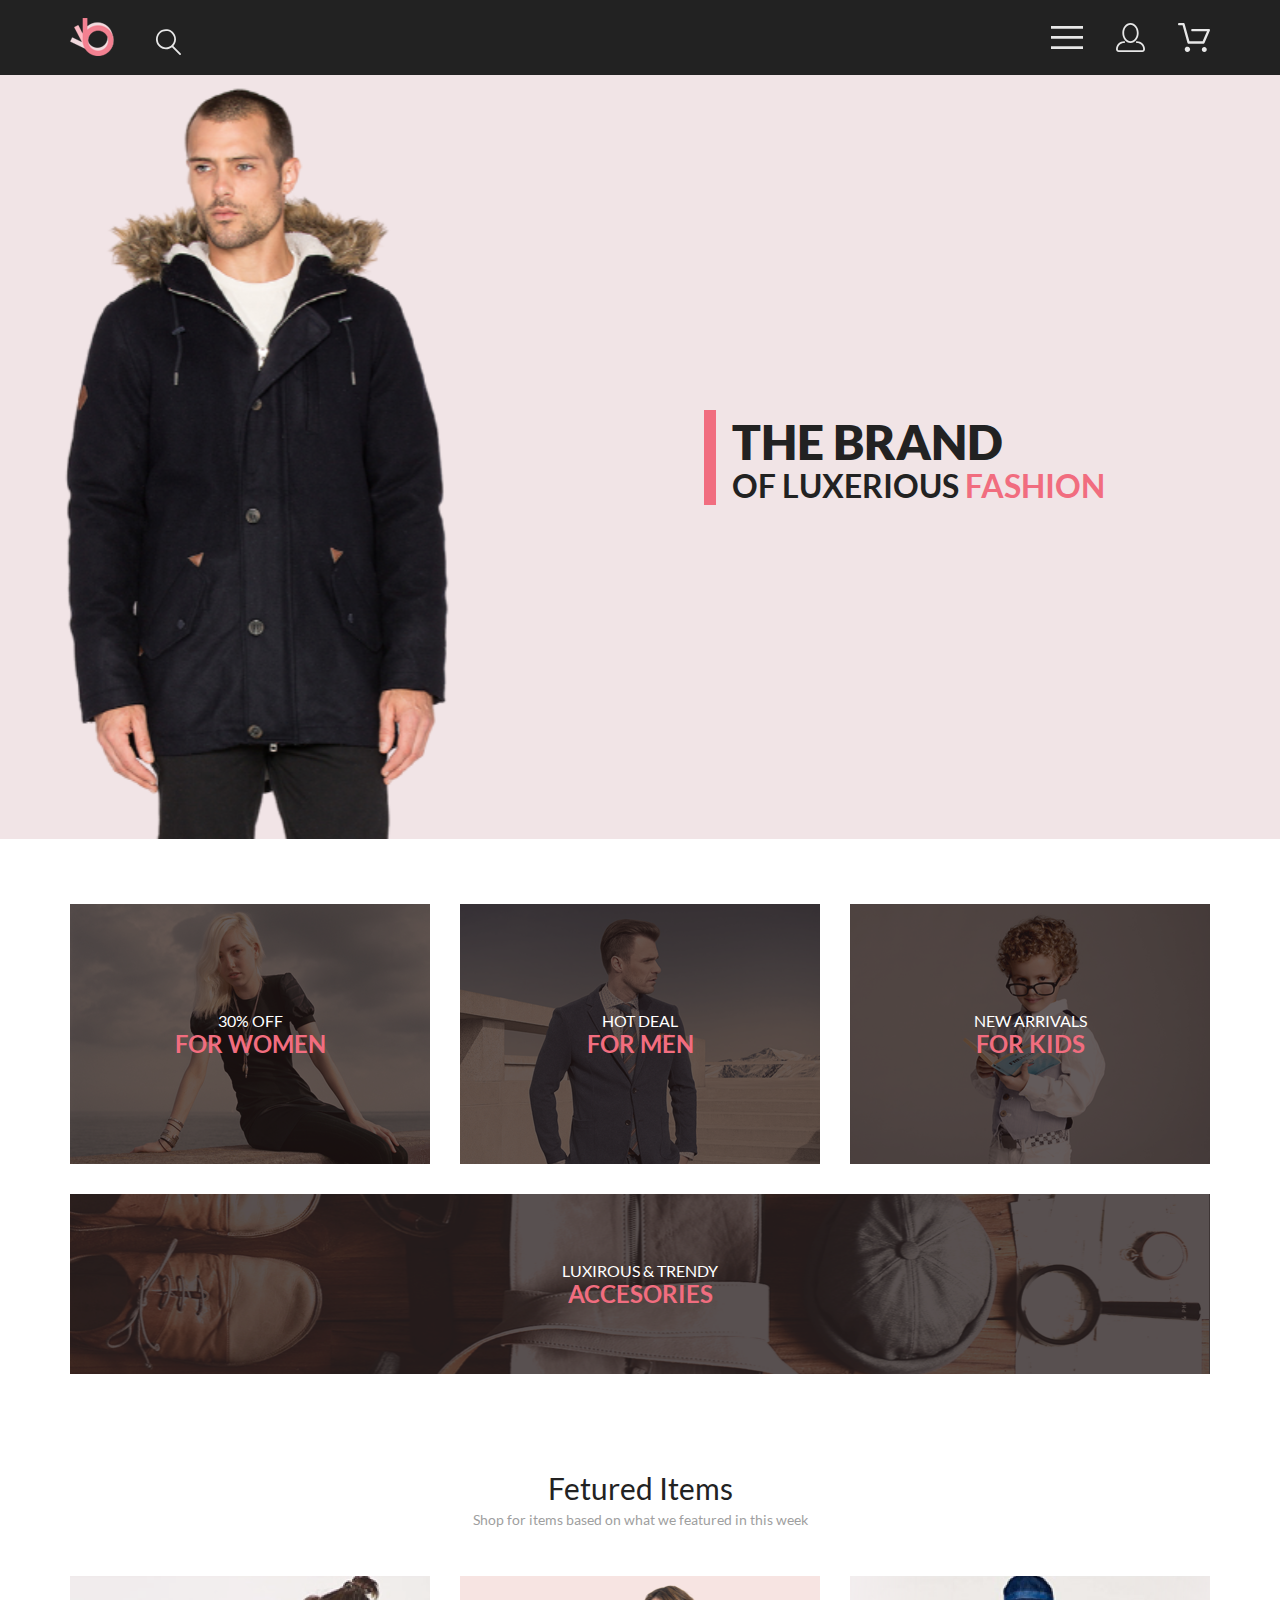
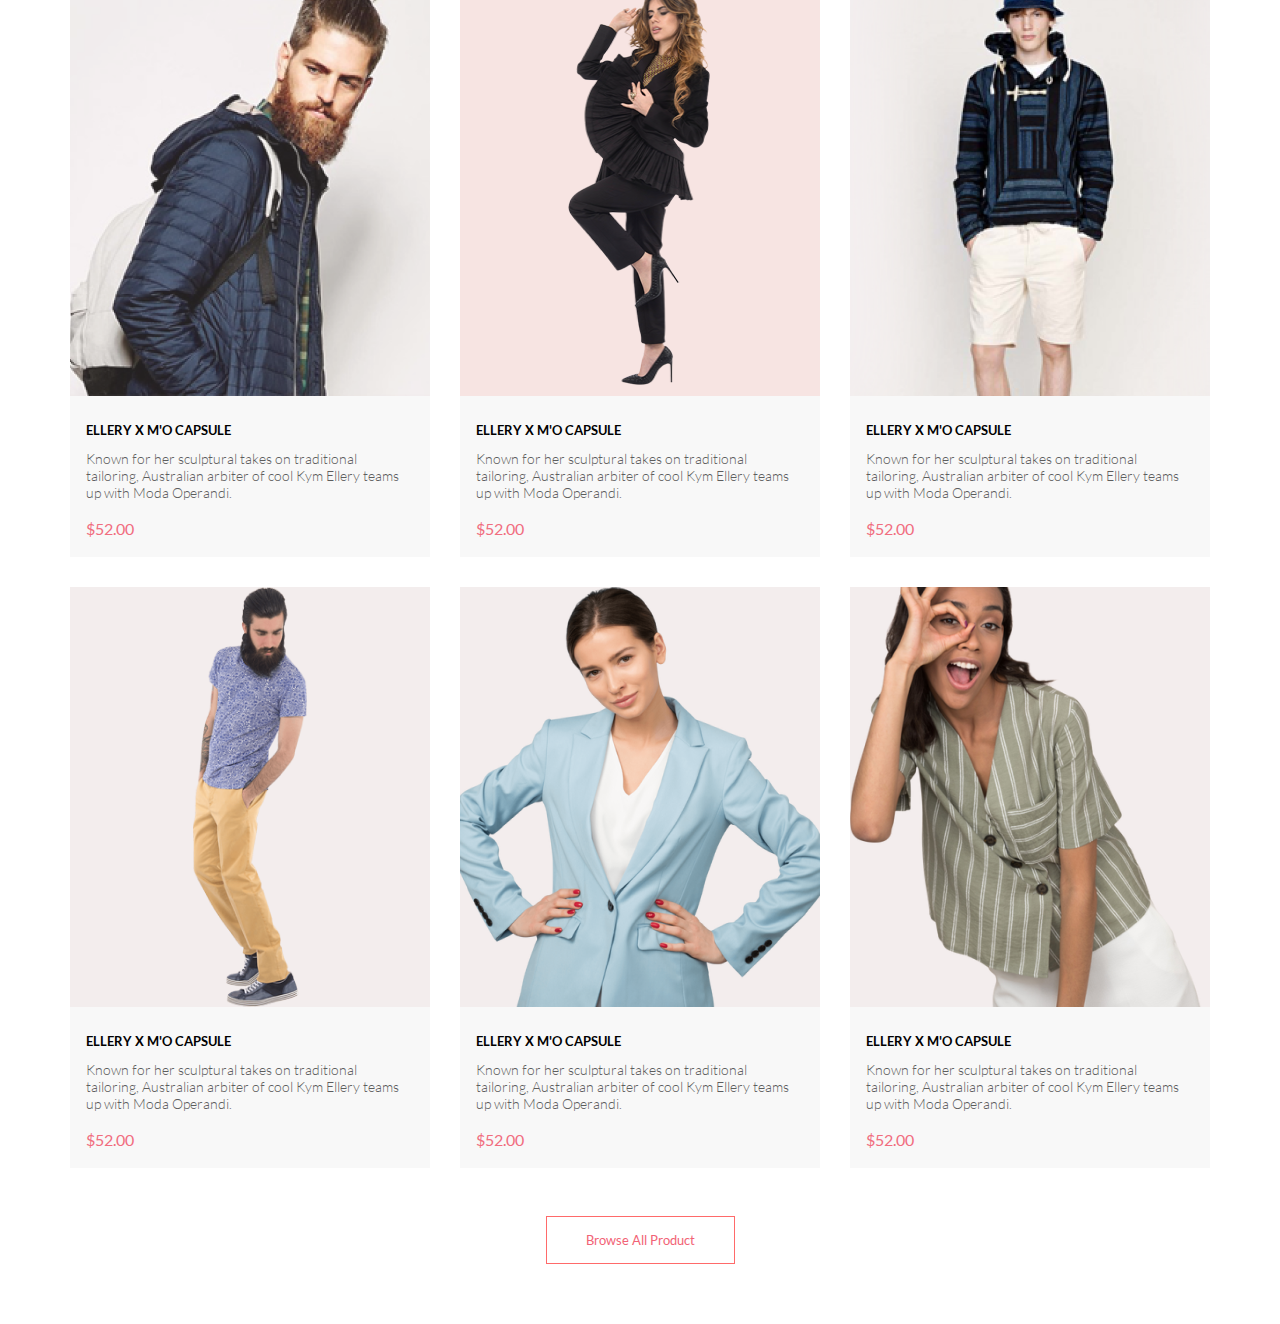
==== index.html @ 196eac5c "hw8" ====
<!DOCTYPE html>
<html lang="ru">

<head>
    <meta charset="UTF-8">
    <meta name="viewport" content="width=device-width, initial-scale=1.0">
    <title>The Brand of Luxerious Fashion</title>
    <link rel="stylesheet" href="styles/style.css">
</head>

<body>
    <header class="page-header">
        <div class="center-container">
            <div class="page-header__left">
                <a href="#" class="page-header__logo">
                    <img src="styles/img/main-logo.svg" alt="logo" class="page-header__logo-img">
                </a>
                <img src="styles/img/search-ico.svg" alt="search" class="page-header__search">
            </div>
            <div class="page-header__right">
                <button class="burger-menu"></button>
                <nav id="main-nav" class="main-nav">
                    <span class="main-nav__header">Menu</span>
                    <ul class="main-nav__list">
                        <li class="main-nav__item">
                            <a href="#" class="main-nav__link">Man</a>
                            <ul class="sub-nav">
                                <li class="sub-nav__item">
                                    <a href="#" class="sub-nav__link">Accessories</a>
                                </li>
                                <li class="sub-nav__item">
                                    <a href="#" class="sub-nav__link">Bags</a>
                                </li>
                                <li class="sub-nav__item">
                                    <a href="#" class="sub-nav__link">Denim</a>
                                </li>
                                <li class="sub-nav__item">
                                    <a href="#" class="sub-nav__link">T-Shirts</a>
                                </li>
                            </ul>
                        </li>
                        <li class="main-nav__item">
                            <a href="#" class="main-nav__link">Woman</a>
                            <ul class="sub-nav">
                                <li class="sub-nav__item">
                                    <a href="#" class="sub-nav__link">Accessories</a>
                                </li>
                                <li class="sub-nav__item">
                                    <a href="#" class="sub-nav__link">Jackets & Coats</a>
                                </li>
                                <li class="sub-nav__item">
                                    <a href="#" class="sub-nav__link">Polos</a>
                                </li>
                                <li class="sub-nav__item">
                                    <a href="#" class="sub-nav__link">T-Shirts</a>
                                </li>
                                <li class="sub-nav__item">
                                    <a href="#" class="sub-nav__link">Shirts</a>
                                </li>
                            </ul>
                        </li>
                        <li class="main-nav__item">
                            <a href="#" class="main-nav__link">Kids</a>
                            <ul class="sub-nav">
                                <li class="sub-nav__item">
                                    <a href="#" class="sub-nav__link">Accessories</a>
                                </li>
                                <li class="sub-nav__item">
                                    <a href="#" class="sub-nav__link">Jackets & Coats</a>
                                </li>
                                <li class="sub-nav__item">
                                    <a href="#" class="sub-nav__link">Polos</a>
                                </li>
                                <li class="sub-nav__item">
                                    <a href="#" class="sub-nav__link">T-Shirts</a>
                                </li>
                                <li class="sub-nav__item">
                                    <a href="#" class="sub-nav__link">Shirts</a>
                                </li>
                                <li class="sub-nav__item">
                                    <a href="#" class="sub-nav__link">Bags</a>
                                </li>
                            </ul>
                        </li>
                    </ul>
                </nav>
                <img src="styles/img/account.svg" alt="account" class="page-header__account">
                <img src="styles/img/shop-cart.svg" alt="shopping cart" class="page-header__shopping-cart">
            </div>
        </div>
    </header>

    <section class="promo">
        <div class="center-container">
            <img src="styles/img/promo.svg" alt="image" class="promo__img">
            <h1 class="promo__main-title">The Brand <br> <span class="promo__main-title--smaller"> of Luxerious
                    <span class="promo__main-title--pink"> Fashion</span></span></h1>
        </div>
    </section>

    <section class="categories">
        <div class="center-container">
            <a href="#" class="categories-card categories-card__women">
                <div class="categories-card__content">
                    <span class="categories-card__text">30% off</span>
                    <h3 class="categories-card__title">For women</h3>
                </div>
            </a>
            <a href="#" class="categories-card categories-card__men">
                <div class="categories-card__content">
                    <span class="categories-card__text">Hot deal</span>
                    <h3 class="categories-card__title">For men</h3>
                </div>
            </a>
            <a href="#" class="categories-card categories-card__kids">
                <div class="categories-card__content">
                    <span class="categories-card__text">New arrivals</span>
                    <h3 class="categories-card__title">For kids</h3>
                </div>
            </a>
            <a href="#" class="categories-card categories-card__accesories categories-card--big">
                <div class="categories-card__content">
                    <span class="categories-card__text">Luxirous & trendy</span>
                    <h3 class="categories-card__title">Accesories</h3>
                </div>
            </a>
        </div>
    </section>

    <section class="catalog">
        <div class="center-container">
            <h2 class="catalog__title">Fetured Items</h2>
            <p class="catalog__text">Shop for items based on what we featured in this week</p>
            <div class="catalog__content">
                <a href="#" class="catalog-card">
                    <img src="styles/img/catalog-card1.png" alt="image" class="catalog-card__img">
                    <h3 class="catalog-card__title">Ellery x m'o capsule</h3>
                    <p class="catalog-card__text">Known for her sculptural takes on traditional tailoring, Australian
                        arbiter of cool Kym Ellery teams up with Moda Operandi.</p>
                    <span class="catalog-card__price">$52.00</span>
                </a>
                <a href="#" class="catalog-card">
                    <img src="styles/img/catalog-card2.png" alt="image" class="catalog-card__img">
                    <h3 class="catalog-card__title">Ellery x m'o capsule</h3>
                    <p class="catalog-card__text">Known for her sculptural takes on traditional tailoring, Australian
                        arbiter of cool Kym Ellery teams up with Moda Operandi.</p>
                    <span class="catalog-card__price">$52.00</span>
                </a>
                <a href="#" class="catalog-card">
                    <img src="styles/img/catalog-card3.png" alt="image" class="catalog-card__img">
                    <h3 class="catalog-card__title">Ellery x m'o capsule</h3>
                    <p class="catalog-card__text">Known for her sculptural takes on traditional tailoring, Australian
                        arbiter of cool Kym Ellery teams up with Moda Operandi.</p>
                    <span class="catalog-card__price">$52.00</span>
                </a>
                <a href="#" class="catalog-card">
                    <img src="styles/img/catalog-card4.png" alt="image" class="catalog-card__img">
                    <h3 class="catalog-card__title">Ellery x m'o capsule</h3>
                    <p class="catalog-card__text">Known for her sculptural takes on traditional tailoring, Australian
                        arbiter of cool Kym Ellery teams up with Moda Operandi.</p>
                    <span class="catalog-card__price">$52.00</span>
                </a>
                <a href="#" class="catalog-card">
                    <img src="styles/img/catalog-card5.png" alt="image" class="catalog-card__img">
                    <h3 class="catalog-card__title">Ellery x m'o capsule</h3>
                    <p class="catalog-card__text">Known for her sculptural takes on traditional tailoring, Australian
                        arbiter of cool Kym Ellery teams up with Moda Operandi.</p>
                    <span class="catalog-card__price">$52.00</span>
                </a>
                <a href="#" class="catalog-card">
                    <img src="styles/img/catalog-card6.png" alt="image" class="catalog-card__img">
                    <h3 class="catalog-card__title">Ellery x m'o capsule</h3>
                    <p class="catalog-card__text">Known for her sculptural takes on traditional tailoring, Australian
                        arbiter of cool Kym Ellery teams up with Moda Operandi.</p>
                    <span class="catalog-card__price">$52.00</span>
                </a>
            </div>
            <button class="catalog__button">
                <a href="#" class="catalog__button-link">Browse All Product</a>
            </button>
        </div>
    </section>

    <script src="js/script.js"></script>
</body>

</html>
---- styles/style.css ----
/* ----------HOMEWORK 6---------- */

/* lato-300 - latin */
@font-face {
    font-display: swap;
    font-family: 'Lato';
    font-style: normal;
    font-weight: 300;
    src: url('../styles/fonts/lato-v24-latin-300.woff2') format('woff2');
  }
  /* lato-regular - latin */
  @font-face {
    font-display: swap;
    font-family: 'Lato';
    font-style: normal;
    font-weight: 400;
    src: url('../styles/fonts/lato-v24-latin-regular.woff2') format('woff2');
  }
  /* lato-700 - latin */
  @font-face {
    font-display: swap;
    font-family: 'Lato';
    font-style: normal;
    font-weight: 700;
    src: url('../styles/fonts/lato-v24-latin-700.woff2') format('woff2');
  }
  /* lato-900 - latin */
  @font-face {
    font-display: swap;
    font-family: 'Lato';
    font-style: normal;
    font-weight: 900;
    src: url('../styles/fonts/lato-v24-latin-900.woff2') format('woff2');
  }

* {
    margin: 0;
    padding: 0;
    font-family: Lato, serif;
    box-sizing: border-box;
}

a {
    text-decoration: none;
}

.center-container {
    max-width: 1200px;
    margin: 0 auto;
    padding-right: 30px;
    padding-left: 30px;
}

.page-header {
    background-color: #222;
    padding-top: 18px;
    padding-bottom: 19px;
}

.page-header .center-container {
    display: flex;
    justify-content: space-between;
    align-items: center;
}

.page-header__left {
    display: flex;
    align-items: baseline;
    gap: 41px;
    max-height: 38px;
}

.page-header__search {
    max-width: 26px;

}

.page-header__right {
    position: relative;
    display: flex;
    align-items: center;
    gap: 33px;
    max-height: 29px;
}

.burger-menu {
    width: 32px;
    height: 23px;
    border: none;
    background-color: inherit;
    background-image: url(../styles/img/burger-menu.svg);
    background-repeat: no-repeat;
    cursor: pointer;
}

.main-nav {
    position: absolute;
    padding: 32px 74px 32px 32px;
    top: 52px;
    background-color: #fff;
    width: 232px;
    box-shadow: 6px 4px 35px 0 rgba(0, 0, 0, .21);
}

.main-nav--hidden {
    visibility: hidden;
}

.main-nav__header {
    display: inline-block;
    margin-bottom: 24px;
    text-transform: uppercase;
    font-weight: 700;
    font-size: 14px;
}

.main-nav__list {
    display: flex;
    flex-direction: column;
    gap: 20px;
    list-style-type: none;
}

.main-nav__link {
    display: inline-block;
    margin-bottom: 12px;
    text-transform: uppercase;
    font-size: 14px;
    color: #F16D7F;
}

.sub-nav {
    display: flex;
    flex-direction: column;
    gap: 11px;
    list-style-type: none;
}

.sub-nav__link {
    margin-left: 21px;
    font-size: 14px;
    color: #6F6E6E;
}

.promo {
    background-color: #f1e4e6;
    margin-bottom: 65px;
}

.promo .center-container {
    display: flex;
    align-items: center;
    gap: 63px;
}

.promo__img {
    margin-left: -230px;
}

.promo__main-title {
    padding-top: 13px;
    padding-left: 16px;
    max-width: 405px;
    text-transform: uppercase;
    color: #222;
    font-weight: 900;
    font-size: 48px;
    line-height: 38px;
    border-left: 12px solid #f16d7f;
}

.promo__main-title--smaller {
    font-weight: 700;
    font-size: 32px;
}

.promo__main-title--pink {
    color: #f16d7f;
}

.categories {
    margin-bottom: 96px;
}

.categories .center-container {
    display: grid;
    grid-template-columns: repeat(3, 1fr);
    grid-template-rows: 260px 180px;
    gap: 30px;
}

.categories-card {
    background-color: #808080;
    background-repeat: no-repeat;
}

.categories-card--big {
    grid-column: span 3;
}

.categories-card__content {
    display: flex;
    flex-direction: column;
    align-items: center;
    justify-content: center;
    height: 100%;
    background-color: rgba(33, 22, 22, 0.7);
}

.categories-card__women, .categories-card__men, .categories-card__kids, .categories-card__accesories {
    background-repeat: no-repeat;
    background-position: center;
    background-size: cover;
}

.categories-card__women {
    background-image: url(../styles/img/categories-women.png);
}

.categories-card__men {
    background-image: url(../styles/img/categories-men.png);
}

.categories-card__kids {
    background-image: url(../styles/img/categories-kids.png);
}

.categories-card__accesories {
    background-image: url(../styles/img/categories-accesories.png);
}

.categories-card__text {
    text-transform: uppercase;
    font-weight: 400;
    line-height: 19px;
    color: #fff;
}

.categories-card__title {
    text-transform: uppercase;
    font-weight: 700;
    font-size: 24px;
    line-height: 28px;
    color: #F16D7F;
}

.catalog {
    margin-bottom: 60px;
}

.catalog .center-container {
    display: flex;
    flex-direction: column;
    align-items: center;
}

.catalog__title {
    margin-bottom: 6px;
    font-weight: 400;
    font-size: 30px;
    line-height: 36px;
    color: #222;
}

.catalog__text {
    margin-bottom: 48px;
    font-size: 14px;
    line-height: 16px;
    color: #9f9f9f;
}

.catalog__content {
    display: grid;
    grid-template-columns: repeat(3, 1fr);
    grid-template-rows: repeat(2, 1fr);
    gap: 30px;
    margin-bottom: 48px;
}

.catalog-card {
    background-color: #f8f8f8;
    max-height: 581px;
}

.catalog-card__img {
    margin-bottom: 23px;
    max-width: 100%;
}

.catalog-card__title {
    margin-bottom: 12px;
    padding-right: 28px;
    padding-left: 16px;
    font-size: 13px;
    text-transform: uppercase;
    color: #000;
}

.catalog-card__text {
    margin-bottom: 18px;
    padding-right: 28px;
    padding-left: 16px;
    font-size: 14px;
    font-weight: 300;
    color: #5d5d5d;
}

.catalog-card__price {
    display: inline-block;
    margin-bottom: 19px;
    padding-right: 28px;
    padding-left: 16px;
    font-size: 16px;
    line-height: 19px;
    color: #F16D7F;
}

.catalog__button {
    border: none;
    background-color: transparent;
}

.catalog__button-link {
    display: inline-block;
    padding: 15px 39px;
    color: #F26376;
    border: 1px solid #FF6A6A;
}

.catalog__button-link:hover {
    background-color: #FF6A6A;
    color: #fff;
    border: 1px solid #FF6A6A;
}

@media (min-width: 1600px) {

    .main-nav {
        left: 157px;
    }
}

@media (max-width: 1286px) {

    .main-nav {
        left: -41px;
    }
}

@media (max-width: 1094px) {

    .center-container {
        padding-right: 16px;
        padding-left: 16px;
    }

    .page-header .center-container {
        padding-right: 32px;
        padding-left: 32px;
    }

    .promo .center-container {
        gap: 39px;
        padding-right: 33px;
    }

    .promo__img {
        margin-left: -14px;
        max-width: 386px;
    }

    .promo__main-title {
        padding-bottom: 15px;
        max-width: 308px;
        font-size: 44px;
        line-height: 28px;
    }
    
    .promo__main-title--smaller {
        font-size: 24px;
    }

    .categories {
        margin-bottom: 109px;
    }

    .categories .center-container {
        grid-template-rows: 167px 116px;
        gap: 19px;
    }

    .categories-card__women, .categories-card__men, .categories-card__kids, .categories-card__accesories {
        background-position: top;
    }

    .catalog__text {
        margin-bottom: 72px;
    }

    .catalog__content {
        grid-template-columns: repeat(2, 360px);
        grid-template-rows: repeat(3, 1fr);
        gap: 14px;
        margin-bottom: 32px;
    }
}

@media (max-width: 767px) {

    .page-header .center-container {
        padding-right: 16px;
        padding-left: 16px;
    }


    .page-header__account, .page-header__shopping-cart {
        display: none;
    }

    .main-nav {
        top: 49px;
        left: -184px;
    }

    .promo .center-container {
        justify-content: center;
        align-items: center;
        padding-top: 148px;
        padding-bottom: 148px;
    }

    .promo__img {
        display: none;
    }

    .promo__main-title {
        padding-bottom: 0;
        max-width: 265px;
        font-size: 38px;
        line-height: 24px;
    }
    
    .promo__main-title--smaller {
        font-size: 20px;
    }

    .categories {
        margin-bottom: 64px;
    }

    .categories .center-container {
        grid-template-columns: repeat(1, 1fr);
        grid-template-rows: 248px 248px 248px 111px;
        gap: 32px;
    }

    .categories-card--big {
        grid-column: span 1;
    }

    .catalog .center-content {
        padding-right: 8px;
        padding-left: 8px;
    }

    .catalog__text {
        margin-bottom: 64px;
        text-align: center;
    }

    .catalog__content {
        grid-template-columns: repeat(1, minmax(304px, 360px));
        grid-template-rows: repeat(6, 1fr);
        gap: 15px;
        margin-bottom: 40px;
    }

    .catalog-card__img {
        max-width: 100%;
    }
}
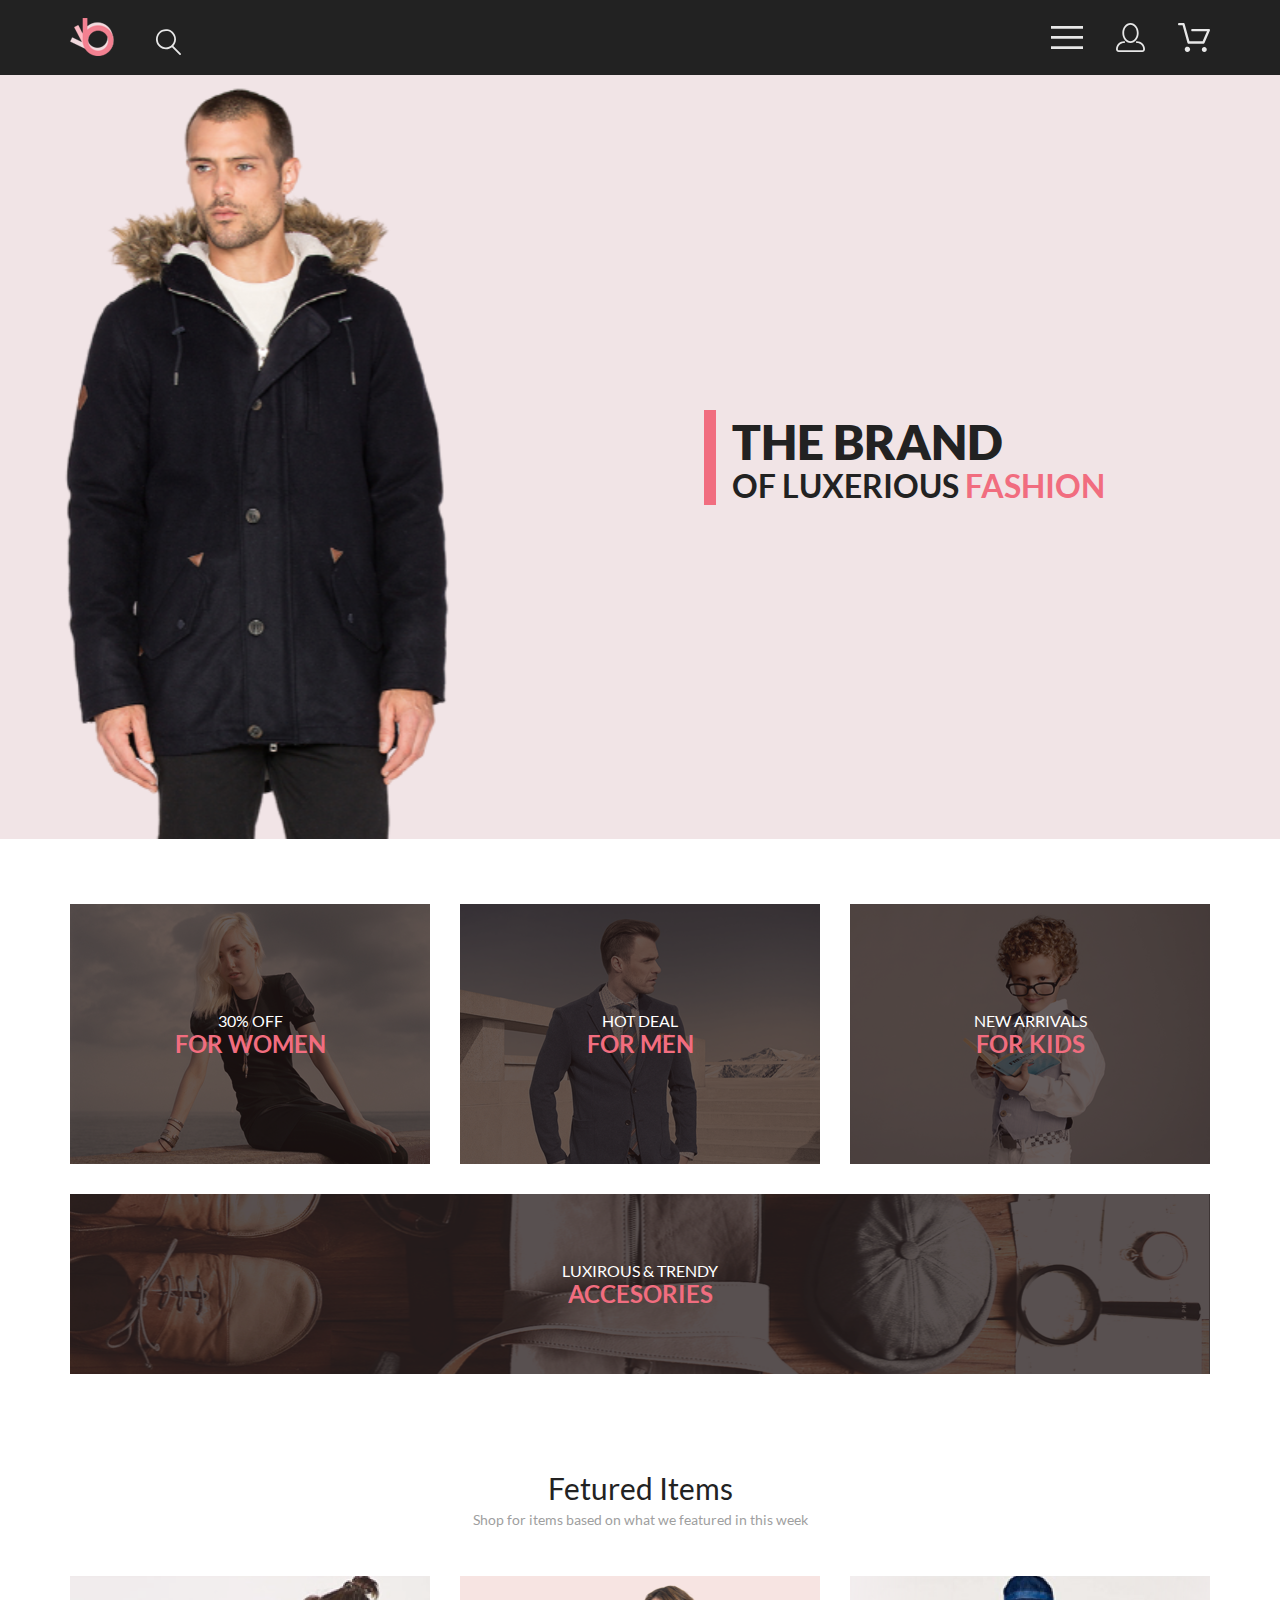
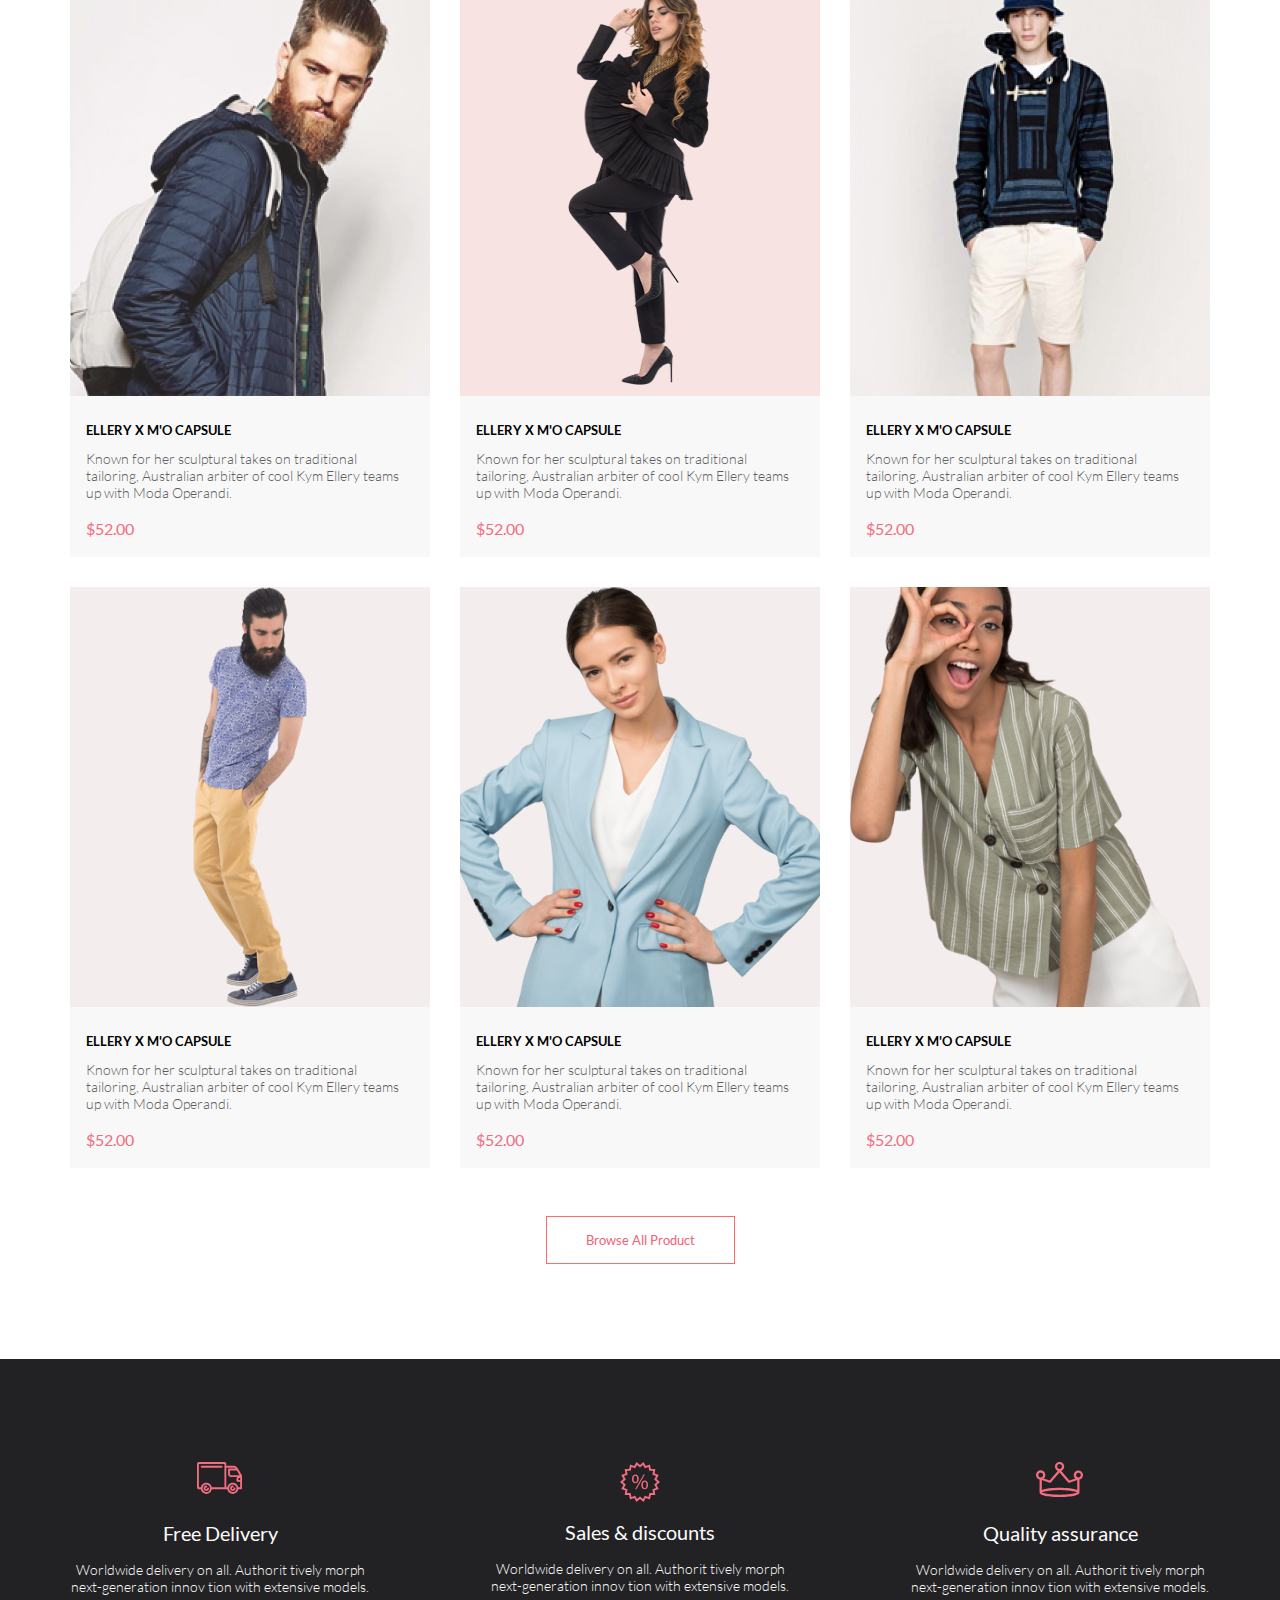
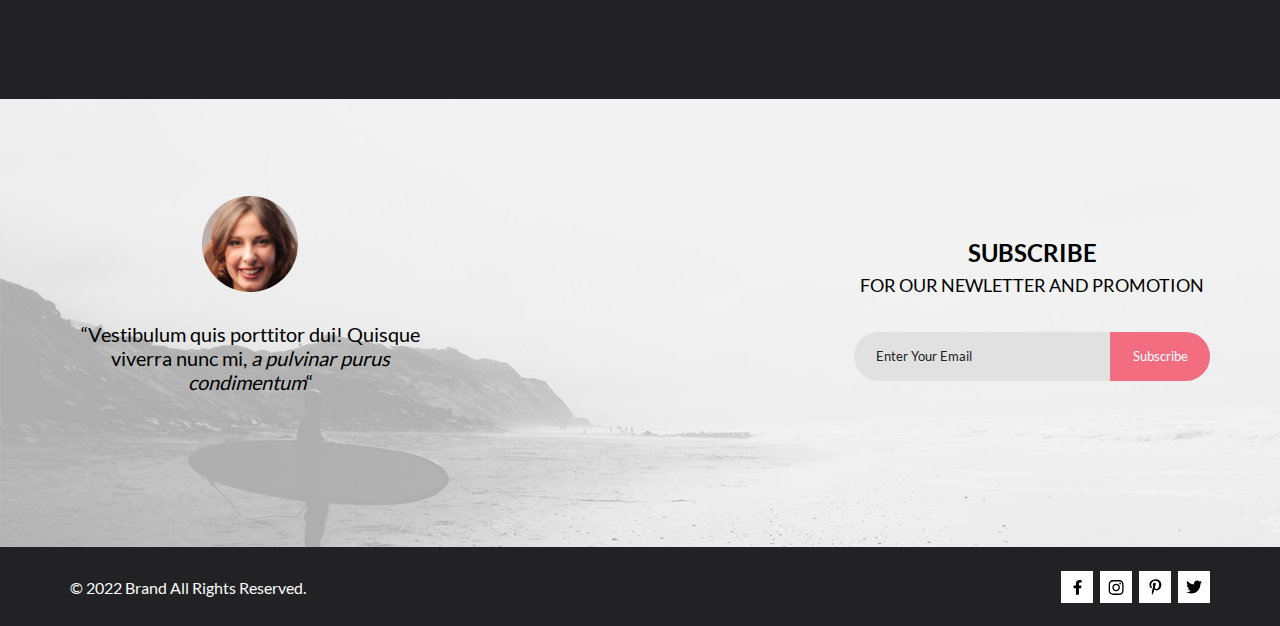
==== commit b0f87e43: "hw9" ====
--- a/index.html
+++ b/index.html
@@ -98,7 +98,7 @@
         </div>
     </section>
 
-    <section class="categories">
+    <div class="categories">
         <div class="center-container">
             <a href="#" class="categories-card categories-card__women">
                 <div class="categories-card__content">
@@ -125,7 +125,7 @@
                 </div>
             </a>
         </div>
-    </section>
+    </div>
 
     <section class="catalog">
         <div class="center-container">
@@ -133,42 +133,77 @@
             <p class="catalog__text">Shop for items based on what we featured in this week</p>
             <div class="catalog__content">
                 <a href="#" class="catalog-card">
-                    <img src="styles/img/catalog-card1.png" alt="image" class="catalog-card__img">
-                    <h3 class="catalog-card__title">Ellery x m'o capsule</h3>
-                    <p class="catalog-card__text">Known for her sculptural takes on traditional tailoring, Australian
-                        arbiter of cool Kym Ellery teams up with Moda Operandi.</p>
-                    <span class="catalog-card__price">$52.00</span>
-                </a>
-                <a href="#" class="catalog-card">
-                    <img src="styles/img/catalog-card2.png" alt="image" class="catalog-card__img">
-                    <h3 class="catalog-card__title">Ellery x m'o capsule</h3>
-                    <p class="catalog-card__text">Known for her sculptural takes on traditional tailoring, Australian
-                        arbiter of cool Kym Ellery teams up with Moda Operandi.</p>
-                    <span class="catalog-card__price">$52.00</span>
-                </a>
-                <a href="#" class="catalog-card">
-                    <img src="styles/img/catalog-card3.png" alt="image" class="catalog-card__img">
-                    <h3 class="catalog-card__title">Ellery x m'o capsule</h3>
-                    <p class="catalog-card__text">Known for her sculptural takes on traditional tailoring, Australian
-                        arbiter of cool Kym Ellery teams up with Moda Operandi.</p>
-                    <span class="catalog-card__price">$52.00</span>
-                </a>
-                <a href="#" class="catalog-card">
-                    <img src="styles/img/catalog-card4.png" alt="image" class="catalog-card__img">
-                    <h3 class="catalog-card__title">Ellery x m'o capsule</h3>
-                    <p class="catalog-card__text">Known for her sculptural takes on traditional tailoring, Australian
-                        arbiter of cool Kym Ellery teams up with Moda Operandi.</p>
-                    <span class="catalog-card__price">$52.00</span>
-                </a>
-                <a href="#" class="catalog-card">
-                    <img src="styles/img/catalog-card5.png" alt="image" class="catalog-card__img">
-                    <h3 class="catalog-card__title">Ellery x m'o capsule</h3>
-                    <p class="catalog-card__text">Known for her sculptural takes on traditional tailoring, Australian
-                        arbiter of cool Kym Ellery teams up with Moda Operandi.</p>
-                    <span class="catalog-card__price">$52.00</span>
-                </a>
-                <a href="#" class="catalog-card">
-                    <img src="styles/img/catalog-card6.png" alt="image" class="catalog-card__img">
+                    <div class="catalog-card__img">
+                        <img src="styles/img/catalog-card1.png" alt="image" class="catalog-card__img-item">
+                        <button class="catalog-card__img-button">
+                            <img src="styles/img/shop-cart.svg" alt="shop cart">Add to Cart
+                        </button>
+                    </div>
+                    <h3 class="catalog-card__title">Ellery x m'o capsule</h3>
+                    <p class="catalog-card__text">Known for her sculptural takes on traditional tailoring, Australian
+                        arbiter of cool Kym Ellery teams up with Moda Operandi.</p>
+                    <span class="catalog-card__price">$52.00</span>
+                </a>
+                <a href="#" class="catalog-card">
+                    <div class="catalog-card__img">
+                        <img src="styles/img/catalog-card2.png" alt="image" class="catalog-card__img-item">
+                        <button class="catalog-card__img-button">
+                            <img src="styles/img/shop-cart.svg" alt="shop cart">Add
+                            to Cart
+                        </button>
+                    </div>
+                    <h3 class="catalog-card__title">Ellery x m'o capsule</h3>
+                    <p class="catalog-card__text">Known for her sculptural takes on traditional tailoring, Australian
+                        arbiter of cool Kym Ellery teams up with Moda Operandi.</p>
+                    <span class="catalog-card__price">$52.00</span>
+                </a>
+                <a href="#" class="catalog-card">
+                    <div class="catalog-card__img">
+                        <img src="styles/img/catalog-card3.png" alt="image" class="catalog-card__img-item">
+                        <button class="catalog-card__img-button">
+                            <img src="styles/img/shop-cart.svg" alt="shop cart">Add
+                            to Cart
+                        </button>
+                    </div>
+                    <h3 class="catalog-card__title">Ellery x m'o capsule</h3>
+                    <p class="catalog-card__text">Known for her sculptural takes on traditional tailoring, Australian
+                        arbiter of cool Kym Ellery teams up with Moda Operandi.</p>
+                    <span class="catalog-card__price">$52.00</span>
+                </a>
+                <a href="#" class="catalog-card">
+                    <div class="catalog-card__img">
+                        <img src="styles/img/catalog-card4.png" alt="image" class="catalog-card__img-item">
+                        <button class="catalog-card__img-button">
+                            <img src="styles/img/shop-cart.svg" alt="shop cart">Add
+                            to Cart
+                        </button>
+                    </div>
+                    <h3 class="catalog-card__title">Ellery x m'o capsule</h3>
+                    <p class="catalog-card__text">Known for her sculptural takes on traditional tailoring, Australian
+                        arbiter of cool Kym Ellery teams up with Moda Operandi.</p>
+                    <span class="catalog-card__price">$52.00</span>
+                </a>
+                <a href="#" class="catalog-card">
+                    <div class="catalog-card__img">
+                        <img src="styles/img/catalog-card5.png" alt="image" class="catalog-card__img-item">
+                        <button class="catalog-card__img-button">
+                            <img src="styles/img/shop-cart.svg" alt="shop cart">Add
+                            to Cart
+                        </button>
+                    </div>
+                    <h3 class="catalog-card__title">Ellery x m'o capsule</h3>
+                    <p class="catalog-card__text">Known for her sculptural takes on traditional tailoring, Australian
+                        arbiter of cool Kym Ellery teams up with Moda Operandi.</p>
+                    <span class="catalog-card__price">$52.00</span>
+                </a>
+                <a href="#" class="catalog-card">
+                    <div class="catalog-card__img">
+                        <img src="styles/img/catalog-card6.png" alt="image" class="catalog-card__img-item">
+                        <button class="catalog-card__img-button">
+                            <img src="styles/img/shop-cart.svg" alt="shop cart">Add
+                            to Cart
+                        </button>
+                    </div>
                     <h3 class="catalog-card__title">Ellery x m'o capsule</h3>
                     <p class="catalog-card__text">Known for her sculptural takes on traditional tailoring, Australian
                         arbiter of cool Kym Ellery teams up with Moda Operandi.</p>
@@ -181,6 +216,90 @@
         </div>
     </section>
 
+    <div class="advantages">
+        <div class="center-container">
+            <article class="advantages-card">
+                <img src="styles/img/advantages-van.svg" alt="icon" class="advantages-card__img">
+                <h3 class="advantages-card__title">Free Delivery</h3>
+                <p class="advantages-card__text">Worldwide delivery on all. Authorit tively morph next-generation innov
+                    tion with extensive models.</p>
+            </article>
+            <article class="advantages-card">
+                <img src="styles/img/advantages-discount.svg" alt="icon" class="advantages-card__img">
+                <h3 class="advantages-card__title">Sales & discounts</h3>
+                <p class="advantages-card__text">Worldwide delivery on all. Authorit tively morph next-generation innov
+                    tion with extensive models.</p>
+            </article>
+            <article class="advantages-card">
+                <img src="styles/img/advantages-crown.svg" alt="icon" class="advantages-card__img">
+                <h3 class="advantages-card__title">Quality assurance</h3>
+                <p class="advantages-card__text">Worldwide delivery on all. Authorit tively morph next-generation innov
+                    tion with extensive models.</p>
+            </article>
+        </div>
+    </div>
+
+    <section class="subscribe">
+        <div class="center-container">
+            <article class="subscribe-card">
+                <figure class="subscribe-card__figure">
+                    <img src="styles/img/subscribe-figure-img.png" alt="" class="subscribe-card__img">
+                    <figcaption class="subscribe-card__figure">
+                        <blockquote class="subscribe-card__blockquote">“Vestibulum quis porttitor dui! Quisque viverra
+                            nunc mi, <em>a
+                                pulvinar purus
+                                condimentum</em>“</blockquote>
+                    </figcaption>
+                </figure>
+            </article>
+            <div class="subscribe__content">
+                <h2 class="subscribe__title">Subscribe<br>
+                    <span class="subscribe__title--smaller">for our newletter and promotion</span>
+                </h2>
+                <form class="subscribe__form" action="#">
+                    <input class="subscribe__form-email" type="email" placeholder="Enter Your Email">
+                    <button class="subscribe__form-button">Subscribe</button>
+                </form>
+            </div>
+        </div>
+    </section>
+
+    <footer class="page-footer">
+        <div class="center-container">
+            <p class="page-footer__rights">© 2022 Brand All Rights Reserved.</p>
+            <div class="page-footer__social">
+                <a href="#" class="social-link">
+                    <svg width="9" height="15" viewBox="0 0 9 15" fill="none" xmlns="http://www.w3.org/2000/svg">
+                        <path
+                            d="M8.08836 8.28L8.50686 5.61602H5.89022V3.88729C5.89022 3.15847 6.25574 2.44806 7.42765 2.44806H8.61722V0.179975C8.61722 0.179975 7.53772 0 6.50561 0C4.35073 0 2.9422 1.27593 2.9422 3.5857V5.61602H0.546875V8.28H2.9422V14.72H5.89022V8.28H8.08836Z"
+                            fill="black" />
+                    </svg>
+                </a>
+                <a href="#" class="social-link">
+                    <svg width="16" height="15" viewBox="0 0 16 15" fill="none" xmlns="http://www.w3.org/2000/svg">
+                        <path
+                            d="M8.13677 3.68162C6.02163 3.68162 4.31555 5.38494 4.31555 7.49666C4.31555 9.60838 6.02163 11.3117 8.13677 11.3117C10.2519 11.3117 11.958 9.60838 11.958 7.49666C11.958 5.38494 10.2519 3.68162 8.13677 3.68162ZM8.13677 9.97693C6.76991 9.97693 5.65248 8.86463 5.65248 7.49666C5.65248 6.12869 6.76658 5.01639 8.13677 5.01639C9.50695 5.01639 10.6211 6.12869 10.6211 7.49666C10.6211 8.86463 9.50363 9.97693 8.13677 9.97693ZM13.0056 3.52557C13.0056 4.02029 12.6065 4.41541 12.1143 4.41541C11.6188 4.41541 11.223 4.01697 11.223 3.52557C11.223 3.03416 11.6221 2.63572 12.1143 2.63572C12.6065 2.63572 13.0056 3.03416 13.0056 3.52557ZM15.5364 4.42869C15.4799 3.2367 15.2072 2.18084 14.3325 1.31092C13.4612 0.440997 12.4036 0.168732 11.2097 0.108966C9.9792 0.0392395 6.29101 0.0392395 5.0605 0.108966C3.8699 0.165411 2.81233 0.437677 1.93768 1.3076C1.06302 2.17752 0.793639 3.23338 0.733776 4.42537C0.663937 5.65389 0.663937 9.33611 0.733776 10.5646C0.790313 11.7566 1.06302 12.8125 1.93768 13.6824C2.81233 14.5523 3.86658 14.8246 5.0605 14.8844C6.29101 14.9541 9.9792 14.9541 11.2097 14.8844C12.4036 14.8279 13.4612 14.5556 14.3325 13.6824C15.2039 12.8125 15.4766 11.7566 15.5364 10.5646C15.6063 9.33611 15.6063 5.65721 15.5364 4.42869ZM13.9468 11.8828C13.6874 12.5336 13.1852 13.0349 12.53 13.2972C11.5489 13.6857 9.22094 13.5961 8.13677 13.5961C7.05259 13.5961 4.72128 13.6824 3.74353 13.2972C3.09169 13.0383 2.58951 12.5369 2.32678 11.8828C1.93768 10.9033 2.02747 8.57908 2.02747 7.49666C2.02747 6.41424 1.941 4.0867 2.32678 3.11053C2.58619 2.45975 3.08837 1.95838 3.74353 1.69608C4.72461 1.3076 7.05259 1.39725 8.13677 1.39725C9.22094 1.39725 11.5523 1.31092 12.53 1.69608C13.1818 1.95506 13.684 2.45643 13.9468 3.11053C14.3359 4.09002 14.2461 6.41424 14.2461 7.49666C14.2461 8.57908 14.3359 10.9066 13.9468 11.8828Z"
+                            fill="black" />
+                    </svg>
+                </a>
+                <a href="#" class="social-link">
+                    <svg width="13" height="16" viewBox="0 0 13 16" fill="none" xmlns="http://www.w3.org/2000/svg">
+                        <path
+                            d="M6.7402 0.203125C3.55552 0.203125 0.408081 2.34063 0.408081 5.8C0.408081 8 1.63726 9.25 2.38221 9.25C2.68951 9.25 2.86643 8.3875 2.86643 8.14375C2.86643 7.85313 2.13079 7.23438 2.13079 6.025C2.13079 3.5125 4.03043 1.73125 6.48878 1.73125C8.60259 1.73125 10.167 2.94062 10.167 5.1625C10.167 6.82187 9.50585 9.93437 7.3641 9.93437C6.59121 9.93437 5.93006 9.37187 5.93006 8.56563C5.93006 7.38438 6.74951 6.24062 6.74951 5.02187C6.74951 2.95312 3.83487 3.32812 3.83487 5.82812C3.83487 6.35313 3.90006 6.93437 4.13286 7.4125C3.70451 9.26875 2.82919 12.0344 2.82919 13.9469C2.82919 14.5375 2.91299 15.1188 2.96886 15.7094C3.0744 15.8281 3.02163 15.8156 3.18304 15.7563C4.74744 13.6 4.69157 13.1781 5.39928 10.3562C5.78107 11.0875 6.76814 11.4812 7.55034 11.4812C10.8468 11.4812 12.3274 8.24688 12.3274 5.33125C12.3274 2.22813 9.66415 0.203125 6.7402 0.203125Z"
+                            fill="black" />
+                    </svg>
+                </a>
+                <a href="#" class="social-link">
+                    <svg width="17" height="14" viewBox="0 0 17 14" fill="none" xmlns="http://www.w3.org/2000/svg">
+                        <path
+                            d="M14.4181 3.74107C14.4281 3.88319 14.4281 4.02535 14.4281 4.16747C14.4281 8.50247 11.1509 13.4974 5.16096 13.4974C3.31558 13.4974 1.60132 12.9593 0.159302 12.0253C0.421495 12.0558 0.673569 12.0659 0.94585 12.0659C2.46851 12.0659 3.8702 11.5482 4.98953 10.6649C3.5576 10.6345 2.3576 9.69032 1.94415 8.39081C2.14585 8.42125 2.34751 8.44156 2.5593 8.44156C2.85172 8.44156 3.14418 8.40094 3.41643 8.32991C1.92401 8.02531 0.80465 6.70553 0.80465 5.11163V5.07103C1.23825 5.31469 1.74249 5.46697 2.2769 5.48725C1.39959 4.89841 0.824826 3.89335 0.824826 2.75628C0.824826 2.14716 0.98614 1.58878 1.26851 1.10147C2.87187 3.09131 5.28195 4.39078 7.98443 4.53294C7.93403 4.28928 7.90376 4.0355 7.90376 3.78169C7.90376 1.97457 9.35586 0.502502 11.1609 0.502502C12.0987 0.502502 12.9457 0.89844 13.5407 1.53803C14.2768 1.39591 14.9827 1.12178 15.6079 0.746159C15.3659 1.5076 14.8516 2.14719 14.176 2.55325C14.8315 2.48222 15.4668 2.29944 16.0516 2.04566C15.608 2.69538 15.0533 3.27403 14.4181 3.74107Z"
+                            fill="black" />
+                    </svg>
+                </a>
+            </div>
+        </div>
+    </footer>
+
     <script src="js/script.js"></script>
 </body>
 
--- a/styles/style.css
+++ b/styles/style.css
@@ -245,7 +245,7 @@
 }
 
 .catalog {
-    margin-bottom: 60px;
+    margin-bottom: 95px;
 }
 
 .catalog .center-container {
@@ -278,13 +278,56 @@
 }
 
 .catalog-card {
+    position: relative;
     background-color: #f8f8f8;
     max-height: 581px;
 }
 
+.catalog-card:hover .catalog-card__img::before {
+    visibility: visible;
+}
+
+.catalog-card:hover .catalog-card__img-button {
+    visibility: visible;
+}
+
 .catalog-card__img {
+    position: relative;
     margin-bottom: 23px;
+}
+
+.catalog-card__img::before {
+    content: "";
+    position: absolute;
+    visibility: hidden;
+    width: 100%;
+    height: 100%;
+    background-color: rgba(58, 56, 56, 0.86);
+}
+
+.catalog-card__img-item {
     max-width: 100%;
+}
+
+.catalog-card__img-button {
+    position: absolute;
+    visibility: hidden;
+    display: flex;
+    align-items: center;
+    gap: 11px;
+    top: calc(50% - 21px);
+    left: calc(50% - 69px);
+    padding: 14px 16px 12px 13px;
+    font-size: 14px;
+    line-height: 16px;
+    color: #fff;
+    background: transparent;
+    border: 1px solid #fff;
+    cursor: pointer;
+}
+
+.catalog-card__img-button img {
+    width: 26px;
 }
 
 .catalog-card__title {
@@ -333,6 +376,188 @@
     border: 1px solid #FF6A6A;
 }
 
+.advantages {
+    padding-top: 103px;
+    padding-bottom: 104px;
+    background-color: #222224;
+}
+
+.advantages .center-container {
+    display: flex;
+    justify-content: space-between;
+    gap: 30px;
+}
+
+.advantages-card {
+    display: flex;
+    flex-direction: column;
+    align-items: center;
+    max-width: 360px;
+    color: #fbfbfb;
+}
+
+.advantages-card:first-child .advantages-card__img {
+    margin-bottom: 28px;
+}
+
+.advantages-card:last-child .advantages-card__img {
+    margin-bottom: 25px;
+}
+
+.advantages-card:nth-child(2) .advantages-card__img {
+    margin-bottom: 19px;
+}
+
+.advantages-card__title {
+    margin-bottom: 16px;
+    font-weight: 400;
+    font-size: 20px;
+    line-height: 23px;
+}
+
+.advantages-card__text {
+    max-width: 300px;
+    text-align: center;
+    font-weight: 300;
+    font-size: 14px;
+    line-height: 17px;
+}
+
+.subscribe {
+    position: relative;
+    padding-top: 97px;
+    padding-bottom: 126px;
+    background-image: url(./img/subscribe-backgrount-img.jpg);
+    background-repeat: no-repeat;
+    background-size: cover;
+}
+
+.subscribe::before {
+    content: '';
+    position: absolute;
+    top: 0;
+    left: 0;
+    width: 100%;
+    height: 100%;
+    background-color: rgba(244, 244, 244, 0.7);
+}
+
+.subscribe .center-container {
+    display: flex;
+    justify-content: space-between;
+    align-items: center;
+}
+
+.subscribe-card {
+    max-width: 360px;
+    height: 225px;
+    z-index: 1;
+}
+
+.subscribe-card__figure {
+    display: flex;
+    flex-direction: column;
+    align-items: center;
+}
+
+.subscribe-card__img {
+    margin-bottom: 30px;
+}
+
+.subscribe-card__blockquote {
+    text-align: center;
+    font-size: 20px;
+    line-height: 24px;
+}
+
+.subscribe__content {
+    display: flex;
+    flex-direction: column;
+    max-height: 142px;
+    z-index: 1;
+}
+
+.subscribe__title {
+    margin-bottom: 32px;
+    text-align: center;
+    text-transform: uppercase;
+    font-size: 24px;
+    font-weight: 700;
+    line-height: 30px;
+}
+
+.subscribe__title--smaller {
+    font-size: 18px;
+    font-weight: 400;
+}
+
+.subscribe__form {
+    display: flex;
+    justify-content: center;
+}
+
+.subscribe__form-email {
+    padding-left: 22px;
+    width: 256px;
+    height: 49px;
+    border: none;
+    border-radius: 50px 0 0 50px;
+    background-color: #e1e1e1;
+}
+
+.subscribe__form-email::placeholder {
+    color: #222224;
+}
+
+.subscribe__form-button {
+    width: 100px;
+    height: 49px;
+    color: #fff;
+    border: none;
+    border-radius: 0 50px 50px 0;
+    background-color: #F16D7F;
+    cursor: pointer;
+}
+
+.page-footer {
+    padding-top: 24px;
+    padding-bottom: 23px;
+    background-color: #222224;
+}
+
+.page-footer .center-container {
+    display: flex;
+    justify-content: space-between;
+    align-items: center;
+}
+
+.page-footer__rights {
+    color: #fbfbfb;
+}
+
+.page-footer__social {
+    display: flex;
+    justify-content: space-between;
+    gap: 7px;
+}
+
+.social-link {
+    display: flex;
+    justify-content: center;
+    align-items: center;
+    width: 32px;
+    height: 32px;
+    background-color: #fff;
+}
+
+.social-link:hover {
+    background-color: #F16D7F;
+}
+
+.social-link:hover svg path {
+    fill: #fff;
+}
+
 @media (min-width: 1600px) {
 
     .main-nav {
@@ -403,6 +628,29 @@
         gap: 14px;
         margin-bottom: 32px;
     }
+
+    .advantages {
+        padding-top: 48px;
+        padding-bottom: 64px;
+    }
+
+    .advantages .center-container {
+        flex-direction: column;
+        align-items: center;
+        gap: 48px;
+    }
+
+    .subscribe {
+        padding-top: 64px;
+        padding-bottom: 140px;
+        background-position: -450px 0;
+        background-size: auto 115%;
+    }
+
+    .subscribe .center-container {
+        flex-direction: column;
+        gap: 48px;
+    }
 }
 
 @media (max-width: 767px) {
@@ -475,7 +723,71 @@
         margin-bottom: 40px;
     }
 
-    .catalog-card__img {
-        max-width: 100%;
-    }
-}
+    .advantages {
+        padding-top: 48px;
+        padding-bottom: 81px;
+    }
+
+    .advantages .center-container {
+        gap: 46px;
+    }
+
+    .subscribe {
+        padding-top: 64px;
+        padding-bottom: 110px;
+        background-position: -530px -55px;
+        background-size: auto 115%;
+    }
+
+    .subscribe .center-container {
+        gap: 59px;
+    }
+
+    .subscribe-card {
+        height: auto;
+    }
+
+    .subscribe-card__blockquote {
+        font-size: 18px;
+    }
+
+    .subscribe__title {
+        margin-bottom: 22px;
+    }
+
+    .subscribe__title--smaller {
+        font-size: 14px;
+    }
+
+    .subscribe__form-email {
+        padding-left: 21px;
+        width: 245px;
+        height: 47px;
+    }
+
+    .subscribe__form-button {
+        width: 96px;
+        height: 47px;
+    }
+
+    .page-footer{
+        padding-top: 43px;
+        padding-bottom: 9px;
+    }
+
+    .page-footer .center-container {
+        flex-direction: column-reverse;
+        gap: 40px;
+    }
+}
+
+@media (max-width: 360px) {
+
+    .subscribe__form-email {
+        width: 210px;
+    }
+
+    .subscribe__form-button {
+        width: 90px;
+    }
+}
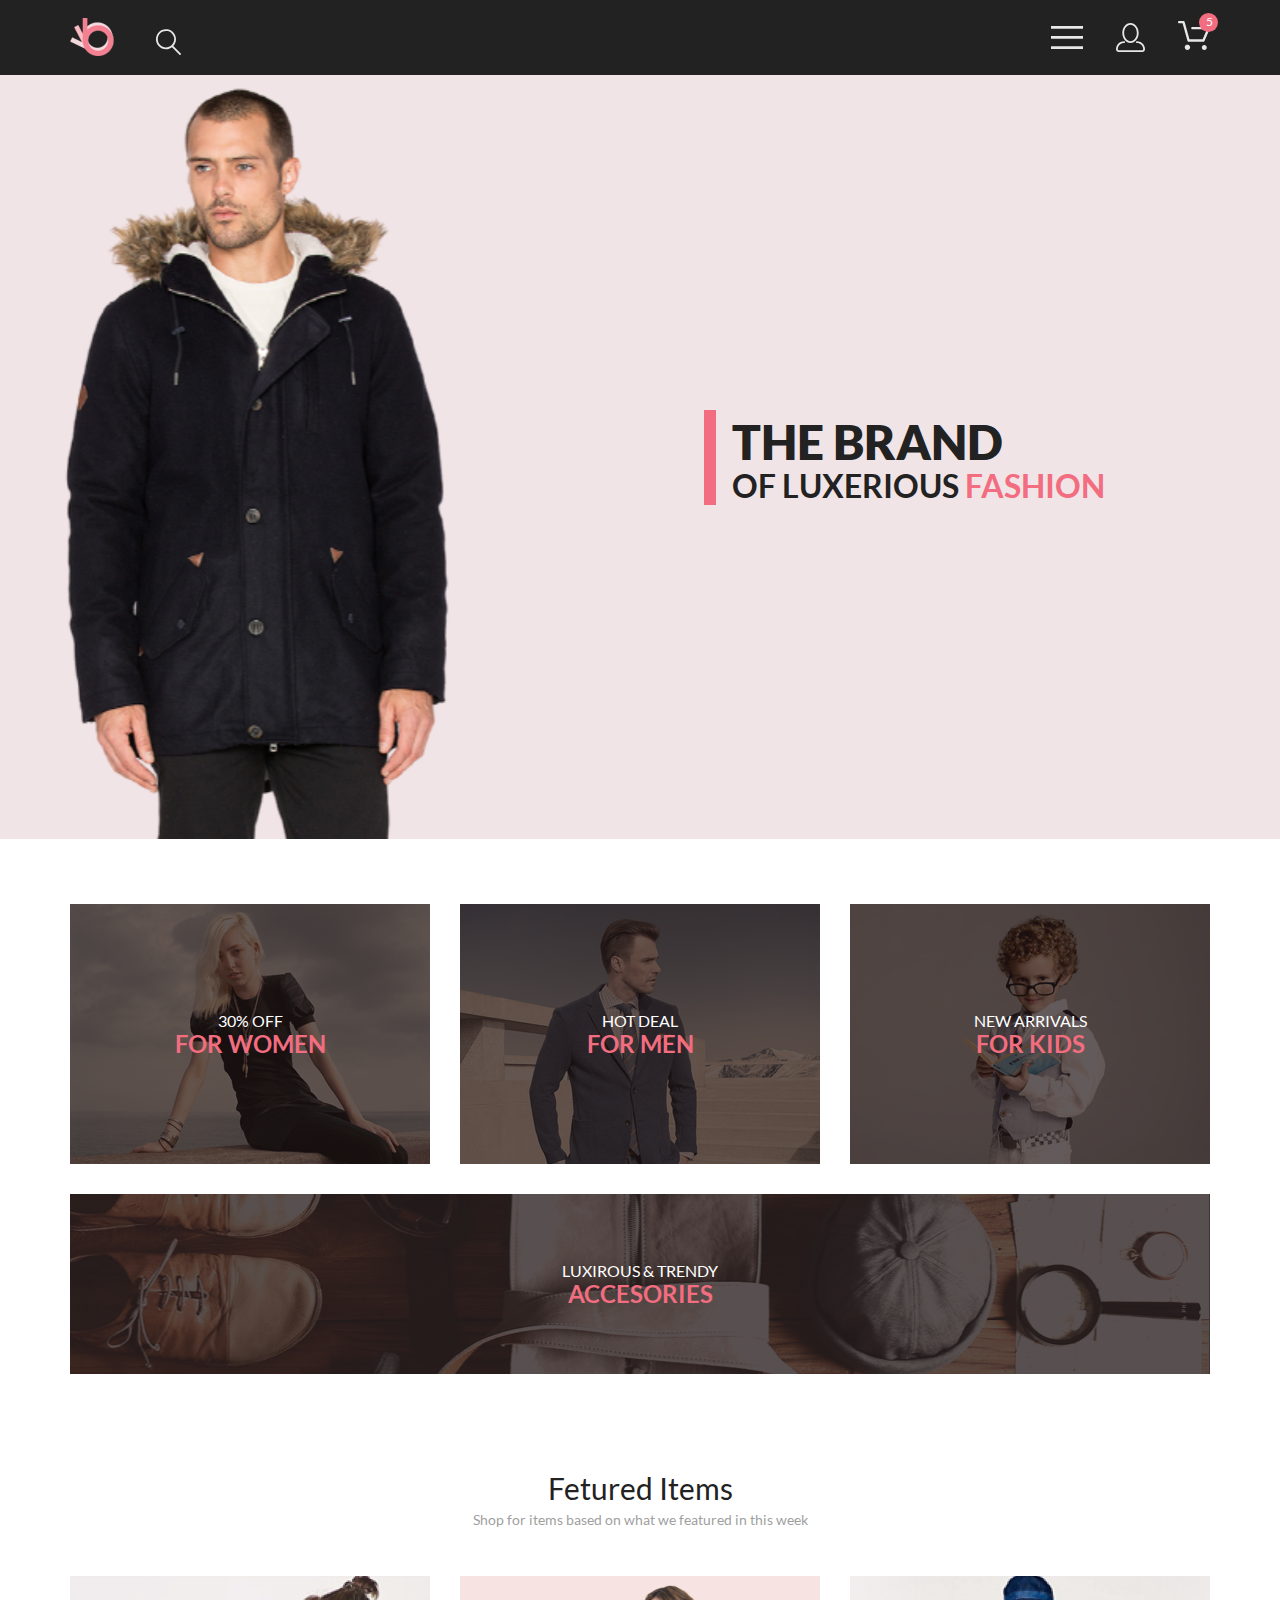
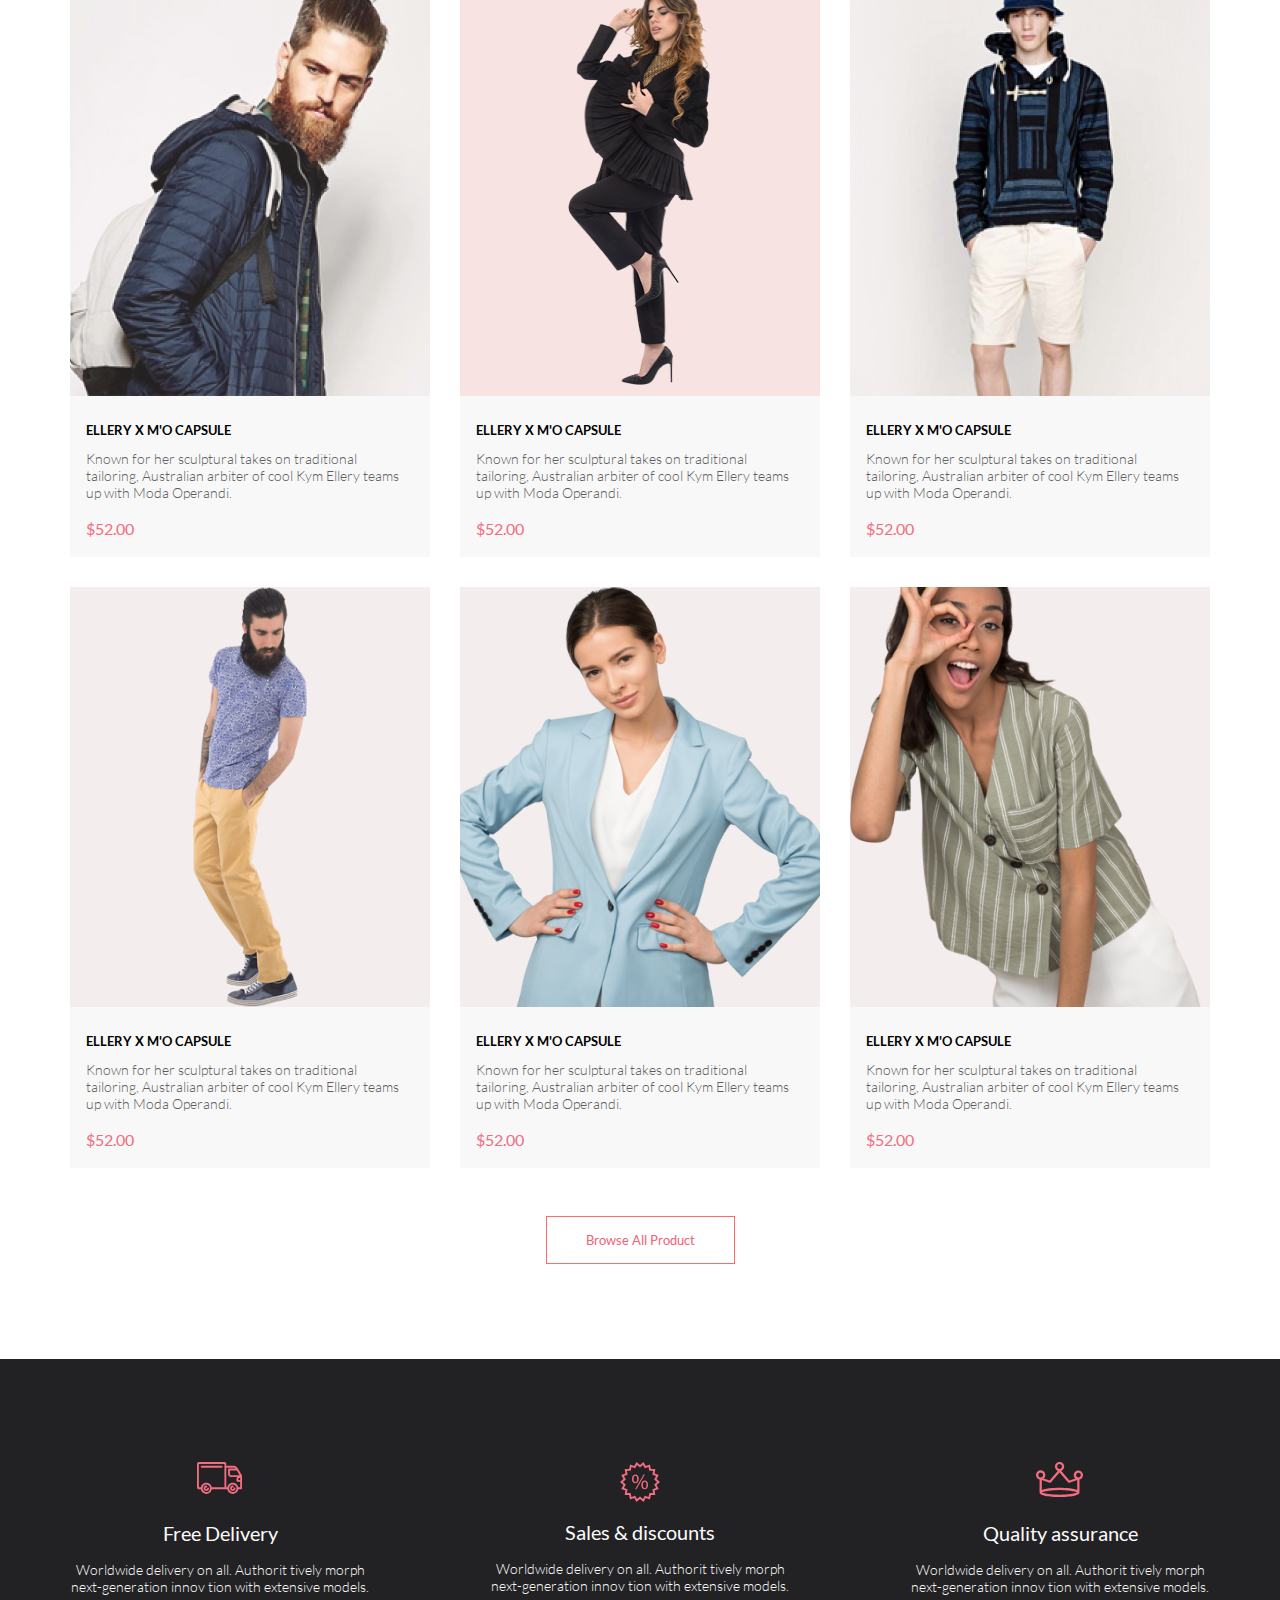
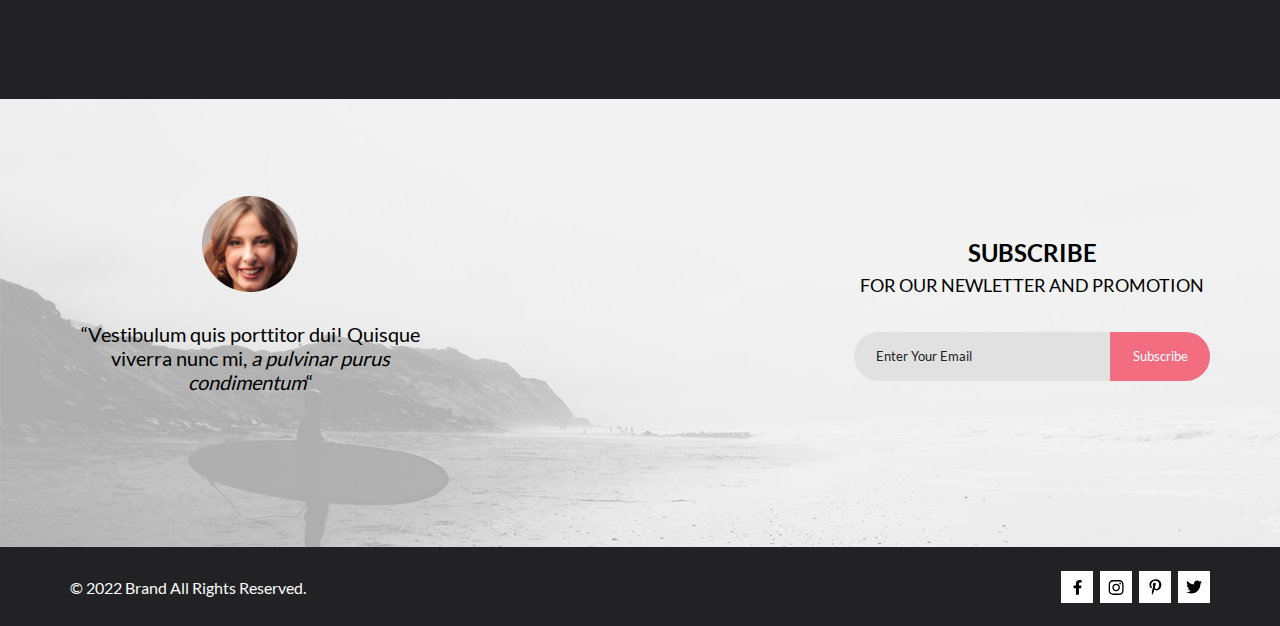
==== commit f260a05c: "hw9 shop-cart-before" ====
--- a/index.html
+++ b/index.html
@@ -85,7 +85,9 @@
                     </ul>
                 </nav>
                 <img src="styles/img/account.svg" alt="account" class="page-header__account">
-                <img src="styles/img/shop-cart.svg" alt="shopping cart" class="page-header__shopping-cart">
+                <a href="#" class="page-header__shopping-cart">
+                    <img src="styles/img/shop-cart.svg" alt="shopping cart" class="">
+                </a>
             </div>
         </div>
     </header>
--- a/styles/style.css
+++ b/styles/style.css
@@ -142,6 +142,27 @@
     color: #6F6E6E;
 }
 
+.page-header__shopping-cart {
+    position: relative;
+}
+
+.page-header__shopping-cart::before {
+    content: '5';
+    position: absolute;
+    box-sizing: border-box;
+    padding-left: 1px;
+    top: -8px;
+    right: -8px;
+    min-width: 19px;
+    min-height: 19px;
+    text-align: center;
+    font-size: 12px;
+    line-height: 18px;
+    color: #fff;
+    background-color: #F16D7F;
+    border-radius: 100%;
+}
+
 .promo {
     background-color: #f1e4e6;
     margin-bottom: 65px;
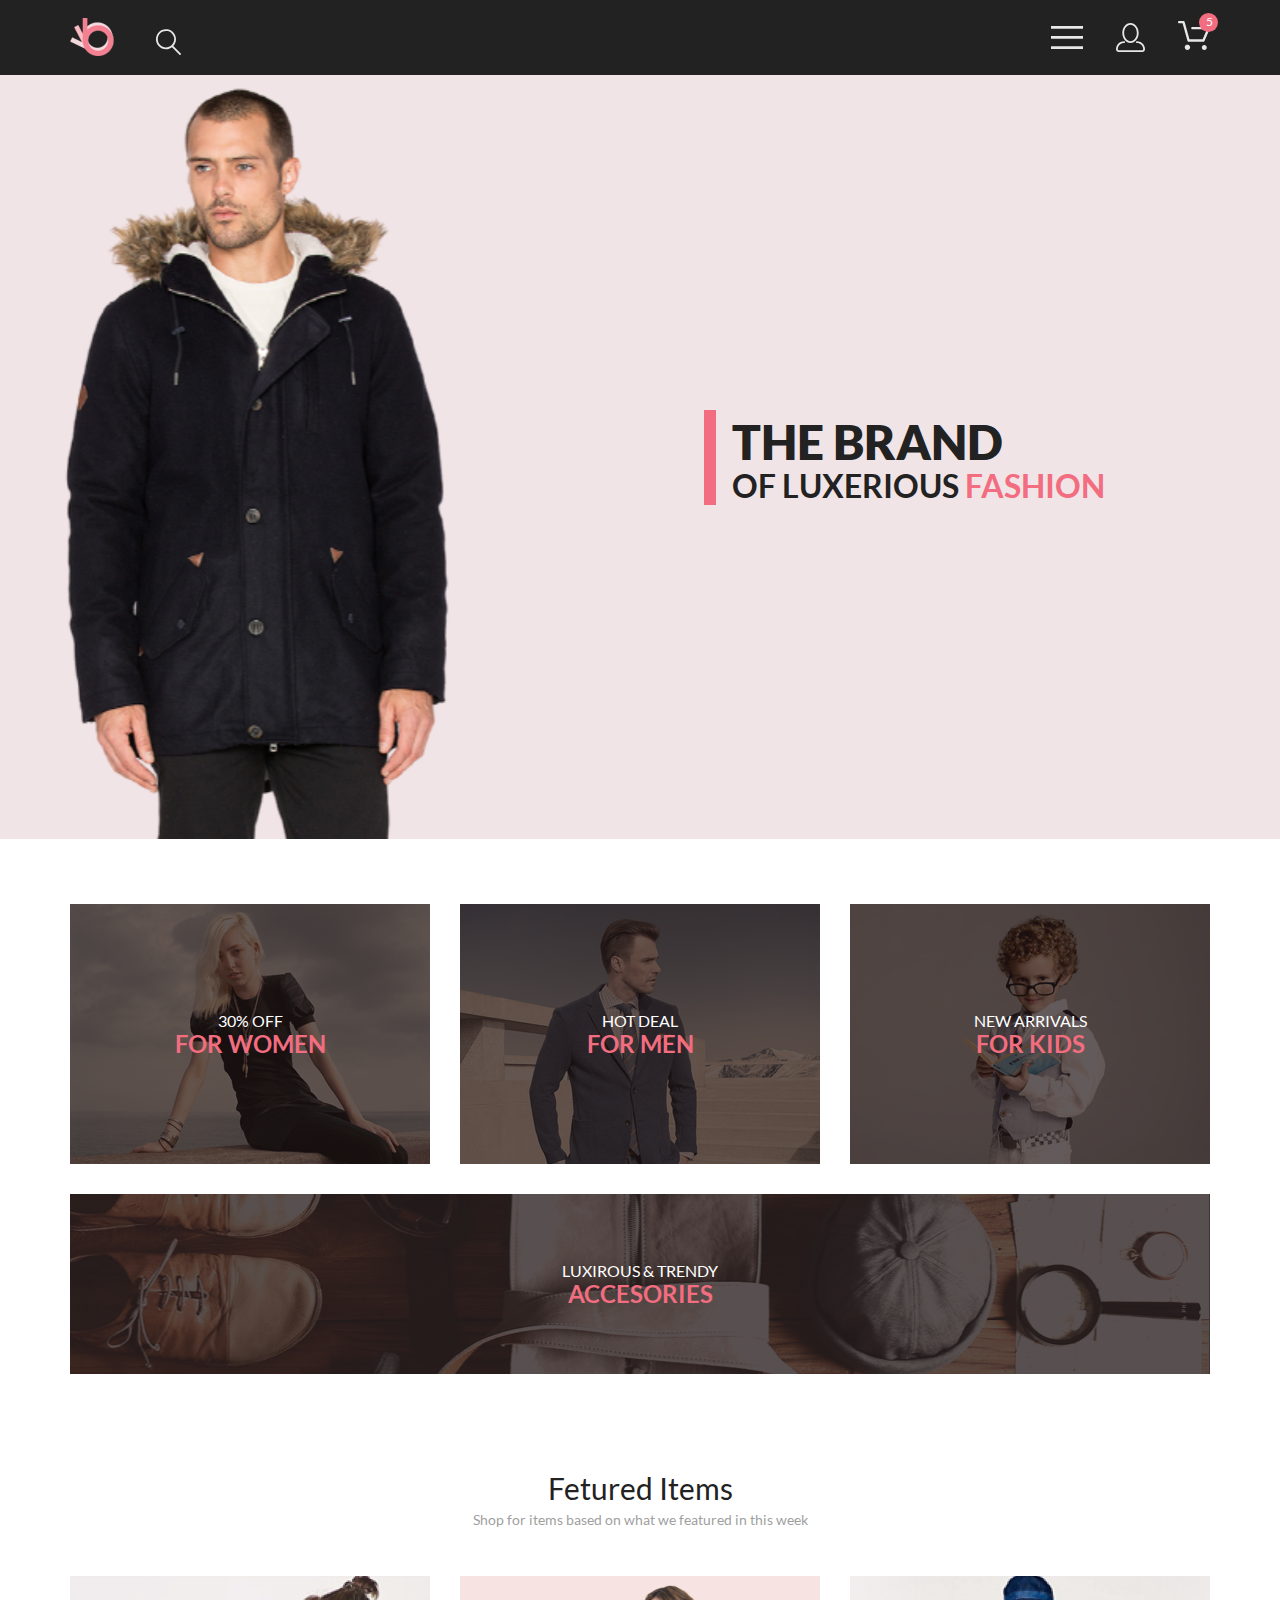
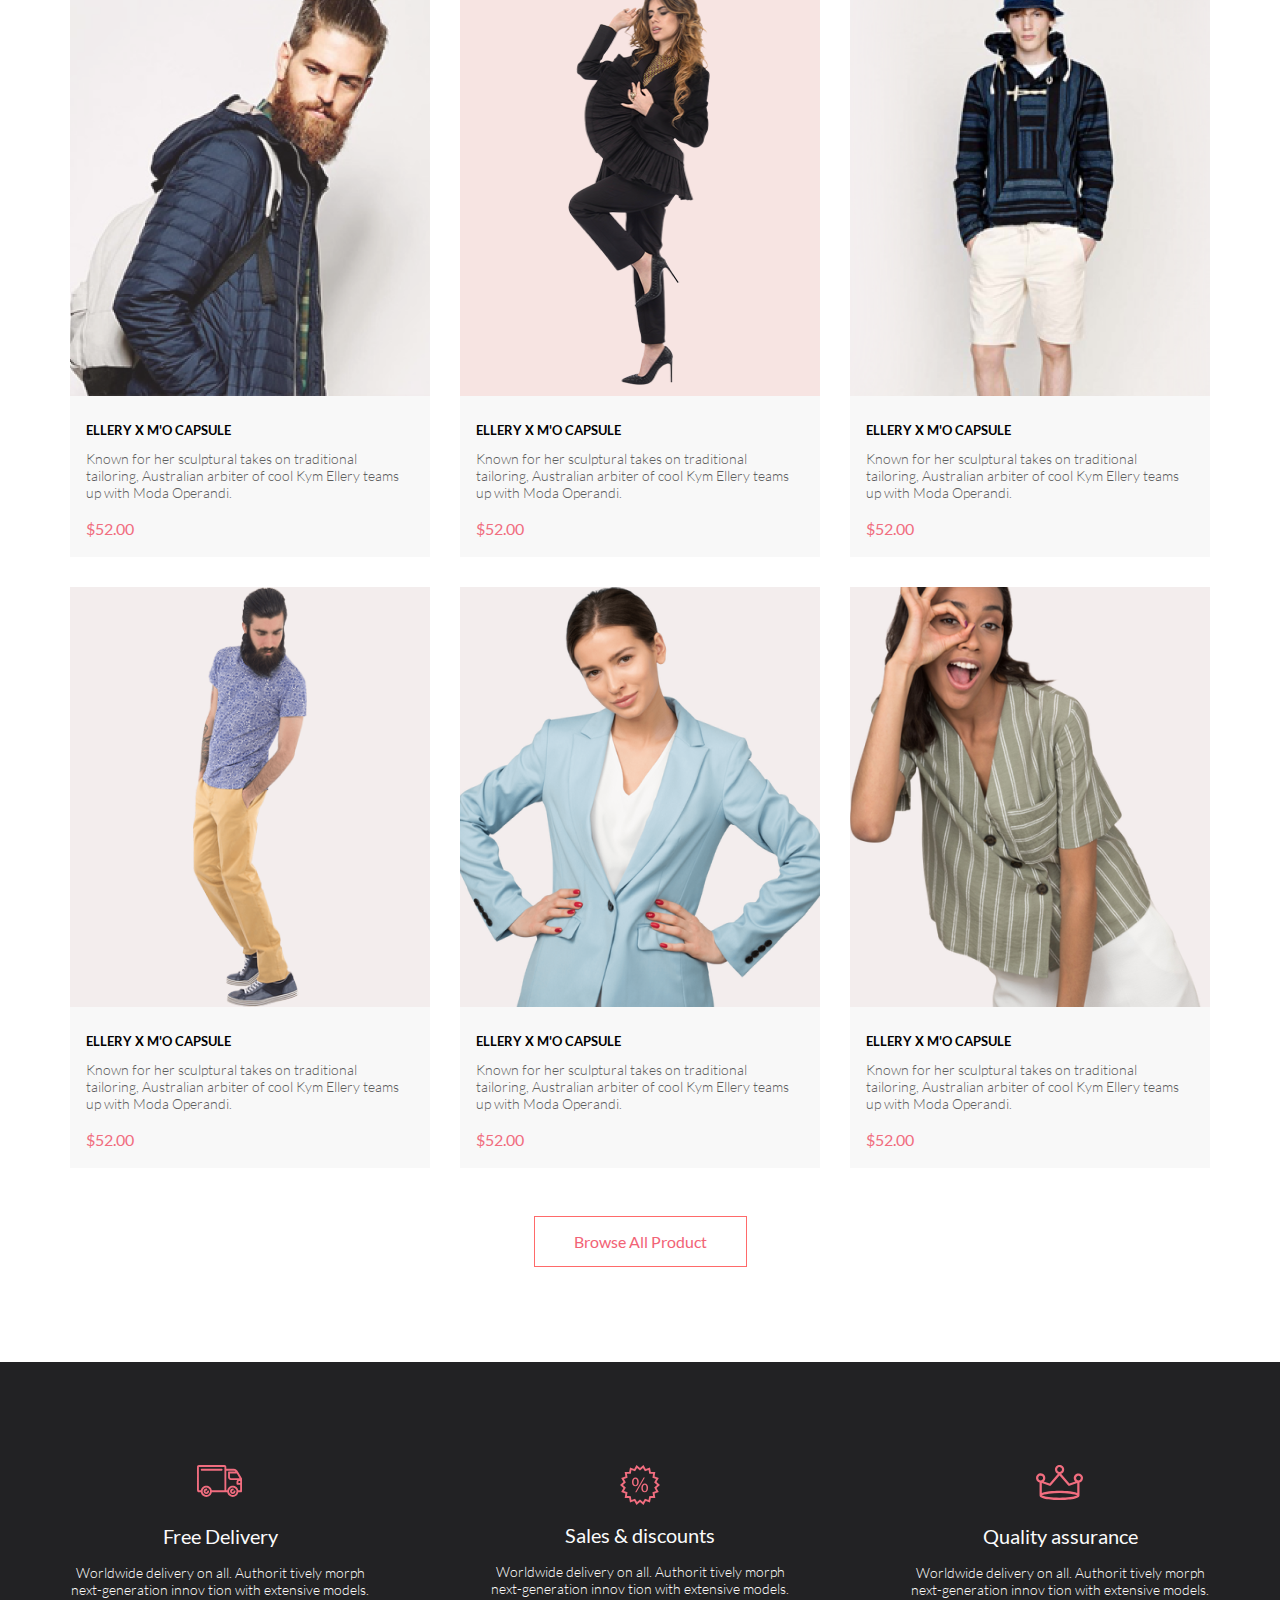
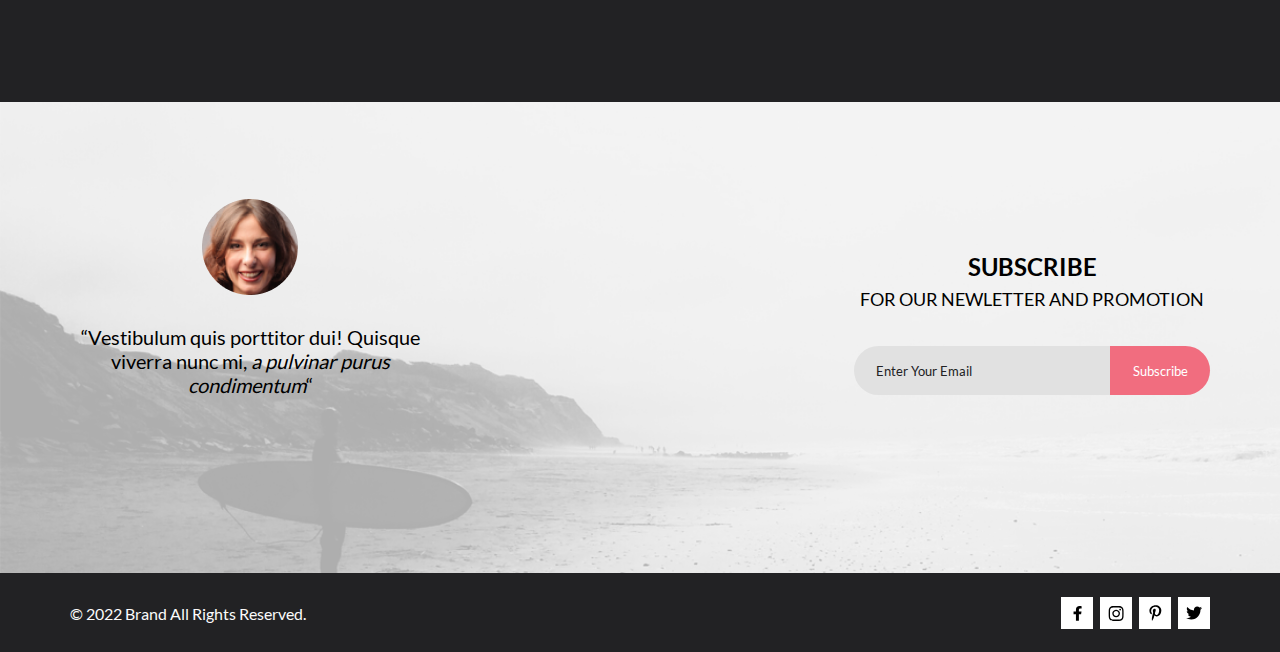
==== commit 70674f0a: "button fix" ====
--- a/index.html
+++ b/index.html
@@ -20,7 +20,7 @@
             <div class="page-header__right">
                 <button class="burger-menu"></button>
                 <nav id="main-nav" class="main-nav">
-                    <span class="main-nav__header">Menu</span>
+                    <h2 class="main-nav__header">Menu</h2>
                     <ul class="main-nav__list">
                         <li class="main-nav__item">
                             <a href="#" class="main-nav__link">Man</a>
@@ -95,8 +95,8 @@
     <section class="promo">
         <div class="center-container">
             <img src="styles/img/promo.svg" alt="image" class="promo__img">
-            <h1 class="promo__main-title">The Brand <br> <span class="promo__main-title--smaller"> of Luxerious
-                    <span class="promo__main-title--pink"> Fashion</span></span></h1>
+            <h1 class="promo__main-title">The Brand <br> <span class="promo__main-title--smaller"> of Luxerious <span
+                        class="promo__main-title--pink"> Fashion</span></span></h1>
         </div>
     </section>
 
@@ -137,9 +137,9 @@
                 <a href="#" class="catalog-card">
                     <div class="catalog-card__img">
                         <img src="styles/img/catalog-card1.png" alt="image" class="catalog-card__img-item">
-                        <button class="catalog-card__img-button">
+                        <div class="catalog-card__img-button">
                             <img src="styles/img/shop-cart.svg" alt="shop cart">Add to Cart
-                        </button>
+                        </div>
                     </div>
                     <h3 class="catalog-card__title">Ellery x m'o capsule</h3>
                     <p class="catalog-card__text">Known for her sculptural takes on traditional tailoring, Australian
@@ -149,10 +149,10 @@
                 <a href="#" class="catalog-card">
                     <div class="catalog-card__img">
                         <img src="styles/img/catalog-card2.png" alt="image" class="catalog-card__img-item">
-                        <button class="catalog-card__img-button">
-                            <img src="styles/img/shop-cart.svg" alt="shop cart">Add
-                            to Cart
-                        </button>
+                        <div class="catalog-card__img-button">
+                            <img src="styles/img/shop-cart.svg" alt="shop cart">Add
+                            to Cart
+                        </div>
                     </div>
                     <h3 class="catalog-card__title">Ellery x m'o capsule</h3>
                     <p class="catalog-card__text">Known for her sculptural takes on traditional tailoring, Australian
@@ -162,10 +162,10 @@
                 <a href="#" class="catalog-card">
                     <div class="catalog-card__img">
                         <img src="styles/img/catalog-card3.png" alt="image" class="catalog-card__img-item">
-                        <button class="catalog-card__img-button">
-                            <img src="styles/img/shop-cart.svg" alt="shop cart">Add
-                            to Cart
-                        </button>
+                        <div class="catalog-card__img-button">
+                            <img src="styles/img/shop-cart.svg" alt="shop cart">Add
+                            to Cart
+                        </div>
                     </div>
                     <h3 class="catalog-card__title">Ellery x m'o capsule</h3>
                     <p class="catalog-card__text">Known for her sculptural takes on traditional tailoring, Australian
@@ -175,10 +175,10 @@
                 <a href="#" class="catalog-card">
                     <div class="catalog-card__img">
                         <img src="styles/img/catalog-card4.png" alt="image" class="catalog-card__img-item">
-                        <button class="catalog-card__img-button">
-                            <img src="styles/img/shop-cart.svg" alt="shop cart">Add
-                            to Cart
-                        </button>
+                        <div class="catalog-card__img-button">
+                            <img src="styles/img/shop-cart.svg" alt="shop cart">Add
+                            to Cart
+                        </div>
                     </div>
                     <h3 class="catalog-card__title">Ellery x m'o capsule</h3>
                     <p class="catalog-card__text">Known for her sculptural takes on traditional tailoring, Australian
@@ -188,10 +188,10 @@
                 <a href="#" class="catalog-card">
                     <div class="catalog-card__img">
                         <img src="styles/img/catalog-card5.png" alt="image" class="catalog-card__img-item">
-                        <button class="catalog-card__img-button">
-                            <img src="styles/img/shop-cart.svg" alt="shop cart">Add
-                            to Cart
-                        </button>
+                        <div class="catalog-card__img-button">
+                            <img src="styles/img/shop-cart.svg" alt="shop cart">Add
+                            to Cart
+                        </div>
                     </div>
                     <h3 class="catalog-card__title">Ellery x m'o capsule</h3>
                     <p class="catalog-card__text">Known for her sculptural takes on traditional tailoring, Australian
@@ -201,20 +201,18 @@
                 <a href="#" class="catalog-card">
                     <div class="catalog-card__img">
                         <img src="styles/img/catalog-card6.png" alt="image" class="catalog-card__img-item">
-                        <button class="catalog-card__img-button">
-                            <img src="styles/img/shop-cart.svg" alt="shop cart">Add
-                            to Cart
-                        </button>
-                    </div>
-                    <h3 class="catalog-card__title">Ellery x m'o capsule</h3>
-                    <p class="catalog-card__text">Known for her sculptural takes on traditional tailoring, Australian
-                        arbiter of cool Kym Ellery teams up with Moda Operandi.</p>
-                    <span class="catalog-card__price">$52.00</span>
-                </a>
-            </div>
-            <button class="catalog__button">
-                <a href="#" class="catalog__button-link">Browse All Product</a>
-            </button>
+                        <div class="catalog-card__img-button">
+                            <img src="styles/img/shop-cart.svg" alt="shop cart">Add
+                            to Cart
+                        </div>
+                    </div>
+                    <h3 class="catalog-card__title">Ellery x m'o capsule</h3>
+                    <p class="catalog-card__text">Known for her sculptural takes on traditional tailoring, Australian
+                        arbiter of cool Kym Ellery teams up with Moda Operandi.</p>
+                    <span class="catalog-card__price">$52.00</span>
+                </a>
+            </div>
+            <a href="#" class="catalog__button">Browse All Product</a>
         </div>
     </section>
 
@@ -243,24 +241,22 @@
 
     <section class="subscribe">
         <div class="center-container">
-            <article class="subscribe-card">
-                <figure class="subscribe-card__figure">
-                    <img src="styles/img/subscribe-figure-img.png" alt="" class="subscribe-card__img">
-                    <figcaption class="subscribe-card__figure">
-                        <blockquote class="subscribe-card__blockquote">“Vestibulum quis porttitor dui! Quisque viverra
-                            nunc mi, <em>a
-                                pulvinar purus
-                                condimentum</em>“</blockquote>
-                    </figcaption>
-                </figure>
-            </article>
+            <figure class="subscribe-card">
+                <img src="styles/img/subscribe-figure-img.png" alt="" class="subscribe-card__img">
+                <figcaption class="subscribe-card__text">
+                    <blockquote class="subscribe-card__blockquote">“Vestibulum quis porttitor dui! Quisque viverra
+                        nunc mi, <em>a
+                            pulvinar purus
+                            condimentum</em>“</blockquote>
+                </figcaption>
+            </figure>
             <div class="subscribe__content">
                 <h2 class="subscribe__title">Subscribe<br>
                     <span class="subscribe__title--smaller">for our newletter and promotion</span>
                 </h2>
                 <form class="subscribe__form" action="#">
                     <input class="subscribe__form-email" type="email" placeholder="Enter Your Email">
-                    <button class="subscribe__form-button">Subscribe</button>
+                    <button class="subscribe__form-button" type="submit">Subscribe</button>
                 </form>
             </div>
         </div>
--- a/styles/style.css
+++ b/styles/style.css
@@ -1,5 +1,3 @@
-/* ----------HOMEWORK 6---------- */
-
 /* lato-300 - latin */
 @font-face {
     font-display: swap;
@@ -301,7 +299,6 @@
 .catalog-card {
     position: relative;
     background-color: #f8f8f8;
-    max-height: 581px;
 }
 
 .catalog-card:hover .catalog-card__img::before {
@@ -380,7 +377,10 @@
 }
 
 .catalog__button {
-    border: none;
+    display: inline-block;
+    padding: 15px 39px;
+    color: #F26376;
+    border: 1px solid #FF6A6A;
     background-color: transparent;
 }
 
@@ -391,7 +391,7 @@
     border: 1px solid #FF6A6A;
 }
 
-.catalog__button-link:hover {
+.catalog__button:hover {
     background-color: #FF6A6A;
     color: #fff;
     border: 1px solid #FF6A6A;
@@ -470,19 +470,20 @@
 }
 
 .subscribe-card {
+    display: flex;
+    flex-direction: column;
+    align-items: center;
+    
     max-width: 360px;
-    height: 225px;
     z-index: 1;
-}
-
-.subscribe-card__figure {
-    display: flex;
-    flex-direction: column;
-    align-items: center;
 }
 
 .subscribe-card__img {
     margin-bottom: 30px;
+}
+
+.subscribe-card__text {
+    padding-bottom: 50px;
 }
 
 .subscribe-card__blockquote {
@@ -494,12 +495,12 @@
 .subscribe__content {
     display: flex;
     flex-direction: column;
+    gap: 32px;
     max-height: 142px;
     z-index: 1;
 }
 
 .subscribe__title {
-    margin-bottom: 32px;
     text-align: center;
     text-transform: uppercase;
     font-size: 24px;
@@ -518,9 +519,10 @@
 }
 
 .subscribe__form-email {
+    padding-right: 22px;
     padding-left: 22px;
-    width: 256px;
-    height: 49px;
+    min-width: 256px;
+    min-height: 49px;
     border: none;
     border-radius: 50px 0 0 50px;
     background-color: #e1e1e1;
@@ -531,8 +533,8 @@
 }
 
 .subscribe__form-button {
-    width: 100px;
-    height: 49px;
+    min-width: 100px;
+    min-height: 49px;
     color: #fff;
     border: none;
     border-radius: 0 50px 50px 0;
@@ -672,6 +674,10 @@
         flex-direction: column;
         gap: 48px;
     }
+
+    .subscribe-card__text {
+        padding-bottom: 27px;
+    }
 }
 
 @media (max-width: 767px) {
@@ -764,16 +770,16 @@
         gap: 59px;
     }
 
-    .subscribe-card {
-        height: auto;
+    .subscribe-card__text {
+        padding-bottom: 0;
     }
 
     .subscribe-card__blockquote {
         font-size: 18px;
     }
 
-    .subscribe__title {
-        margin-bottom: 22px;
+    .subscribe__content {
+        gap: 22px;
     }
 
     .subscribe__title--smaller {
@@ -782,13 +788,13 @@
 
     .subscribe__form-email {
         padding-left: 21px;
-        width: 245px;
-        height: 47px;
+        min-width: 245px;
+        min-height: 47px;
     }
 
     .subscribe__form-button {
-        width: 96px;
-        height: 47px;
+        min-width: 96px;
+        min-height: 47px;
     }
 
     .page-footer{
@@ -805,10 +811,10 @@
 @media (max-width: 360px) {
 
     .subscribe__form-email {
-        width: 210px;
+        min-width: 210px;
     }
 
     .subscribe__form-button {
-        width: 90px;
-    }
-}
+        min-width: 90px;
+    }
+}
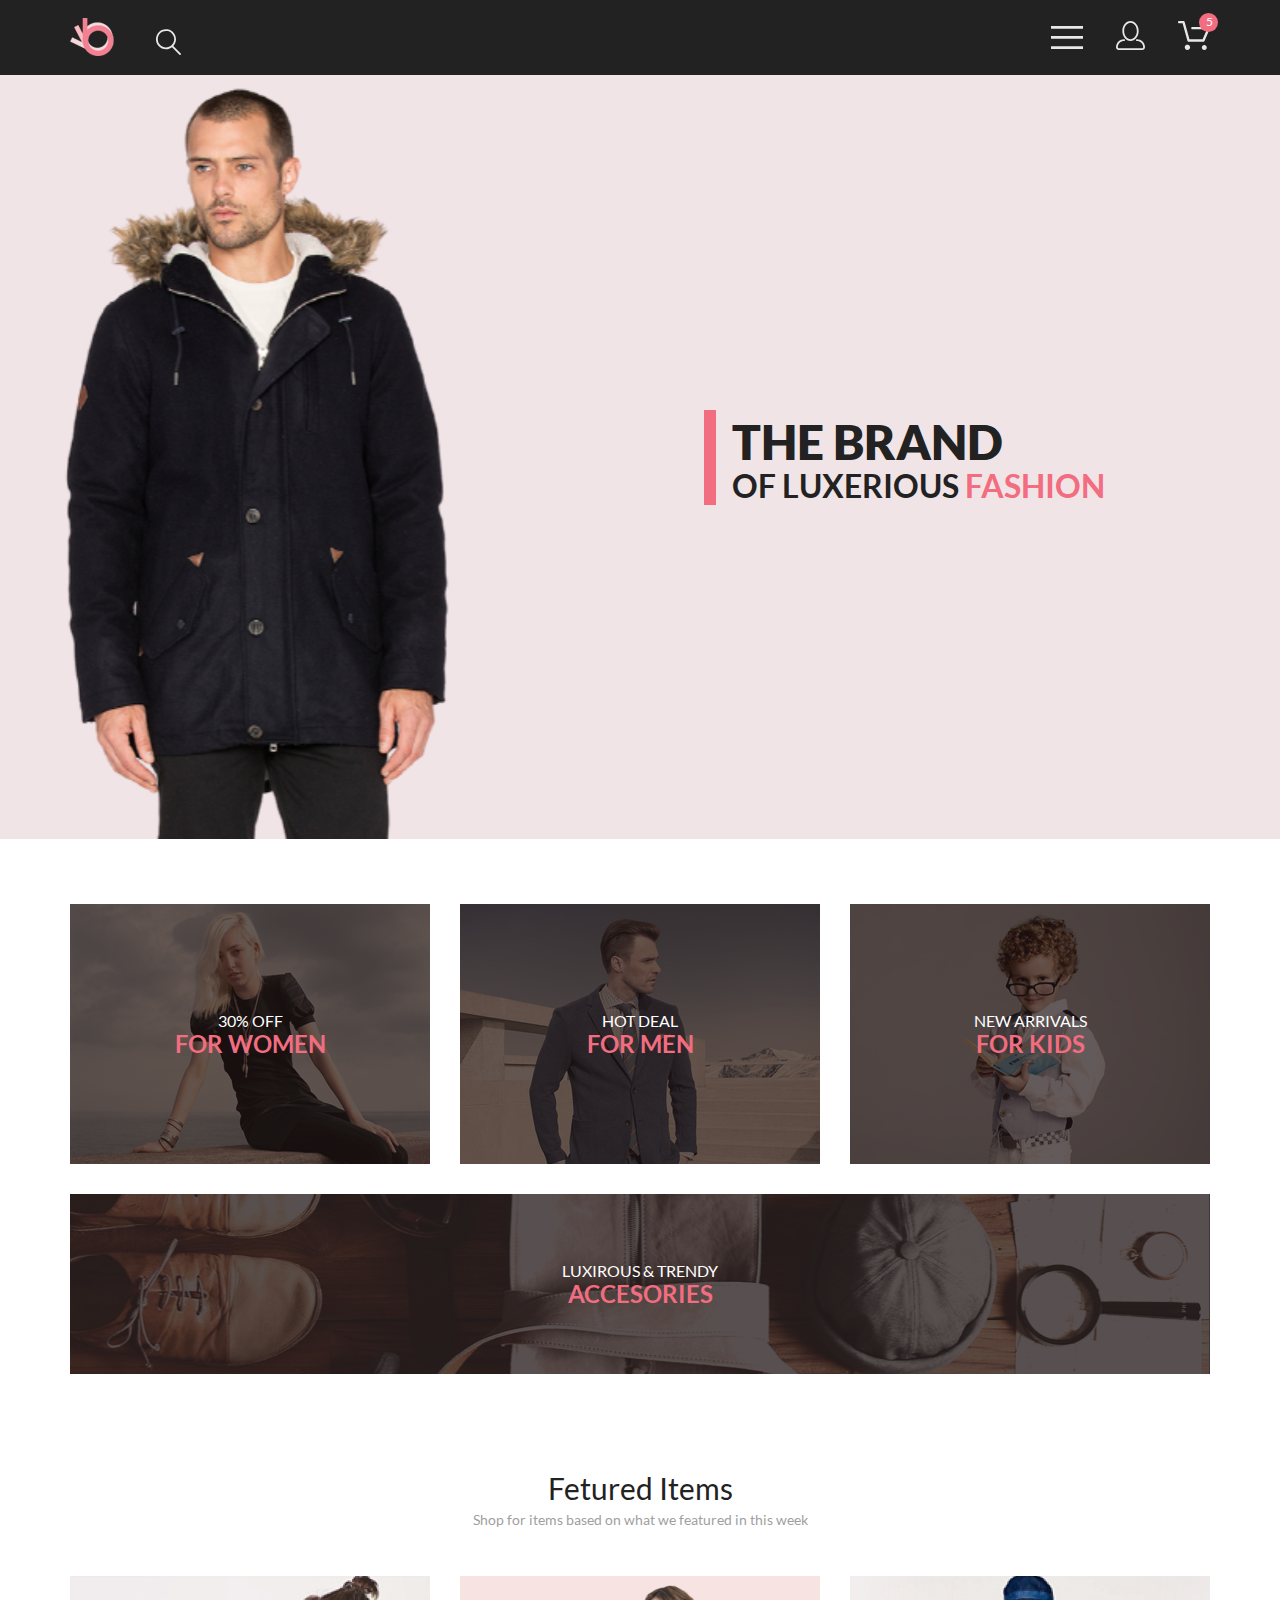
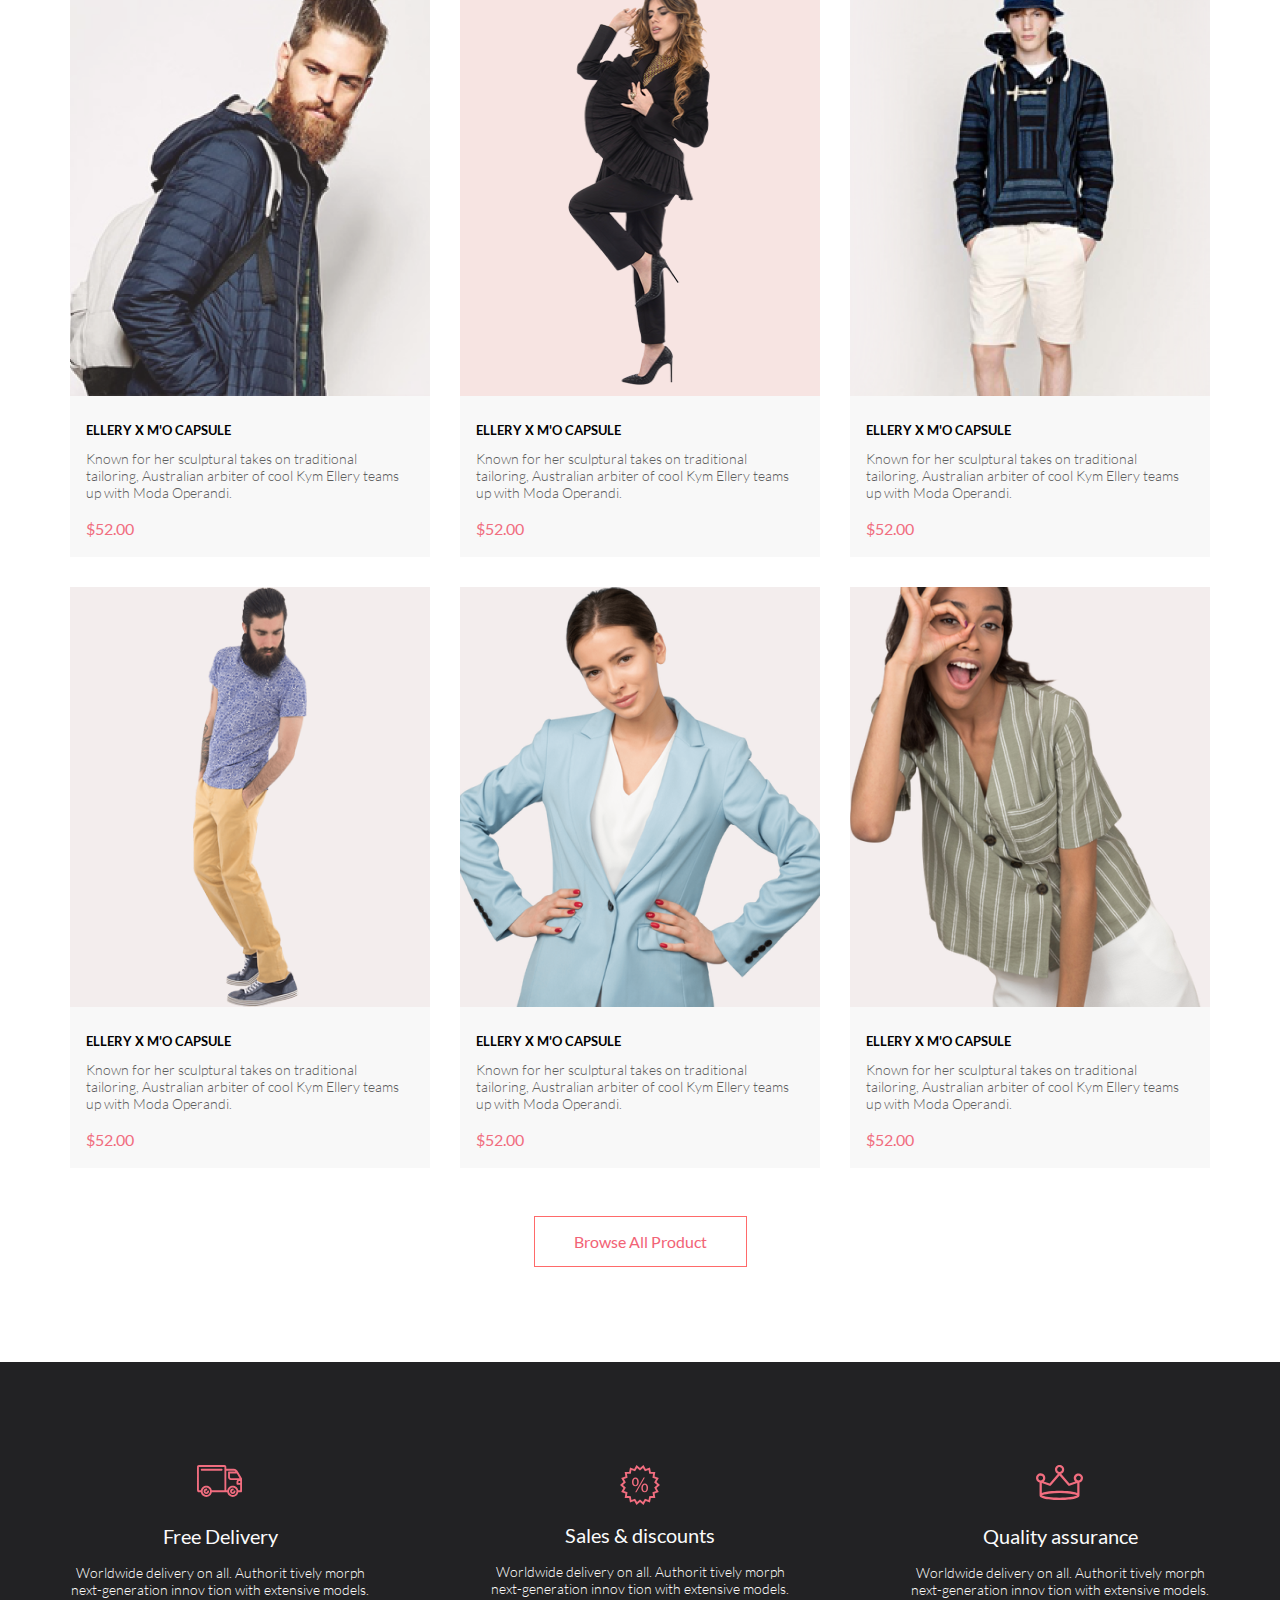
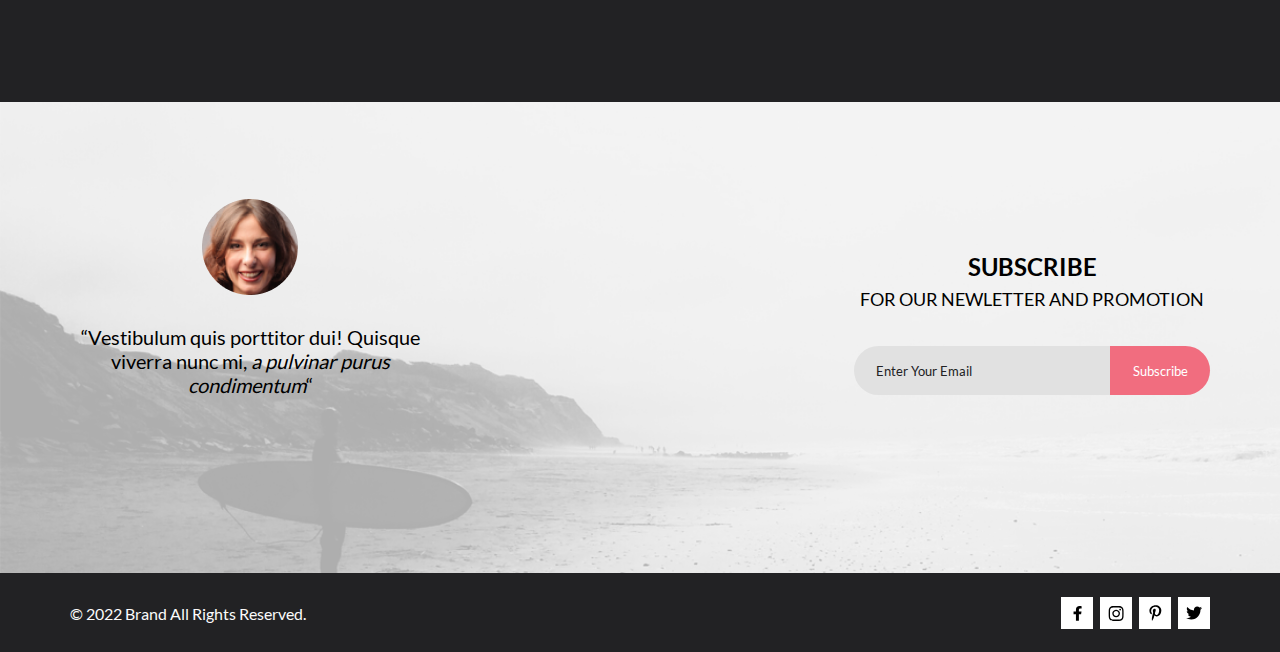
==== commit 1f856240: "registration.html" ====
--- a/index.html
+++ b/index.html
@@ -84,183 +84,198 @@
                         </li>
                     </ul>
                 </nav>
-                <img src="styles/img/account.svg" alt="account" class="page-header__account">
-                <a href="#" class="page-header__shopping-cart">
-                    <img src="styles/img/shop-cart.svg" alt="shopping cart" class="">
+                <a href="registration.html" class="page-header__account">
+                    <img src="styles/img/account.svg" alt="account">
+                </a>
+                <a href="cart.html" class="page-header__shopping-cart">
+                    <img src="styles/img/shop-cart.svg" alt="shopping cart">
                 </a>
             </div>
         </div>
     </header>
 
-    <section class="promo">
-        <div class="center-container">
-            <img src="styles/img/promo.svg" alt="image" class="promo__img">
-            <h1 class="promo__main-title">The Brand <br> <span class="promo__main-title--smaller"> of Luxerious <span
-                        class="promo__main-title--pink"> Fashion</span></span></h1>
+    <main class="page-main">
+
+        <section class="promo">
+            <div class="center-container">
+                <img src="styles/img/promo.svg" alt="image" class="promo__img">
+                <h1 class="promo__main-title">The Brand <br> <span class="promo__main-title--smaller"> of Luxerious
+                        <span class="promo__main-title--highlighted"> Fashion</span></span></h1>
+            </div>
+        </section>
+
+        <div class="categories">
+            <div class="center-container">
+                <a href="#" class="categories-card categories-card__women">
+                    <div class="categories-card__content">
+                        <span class="categories-card__text">30% off</span>
+                        <h3 class="categories-card__title">For women</h3>
+                    </div>
+                </a>
+                <a href="#" class="categories-card categories-card__men">
+                    <div class="categories-card__content">
+                        <span class="categories-card__text">Hot deal</span>
+                        <h3 class="categories-card__title">For men</h3>
+                    </div>
+                </a>
+                <a href="#" class="categories-card categories-card__kids">
+                    <div class="categories-card__content">
+                        <span class="categories-card__text">New arrivals</span>
+                        <h3 class="categories-card__title">For kids</h3>
+                    </div>
+                </a>
+                <a href="#" class="categories-card categories-card__accesories categories-card--big">
+                    <div class="categories-card__content">
+                        <span class="categories-card__text">Luxirous & trendy</span>
+                        <h3 class="categories-card__title">Accesories</h3>
+                    </div>
+                </a>
+            </div>
         </div>
-    </section>
-
-    <div class="categories">
-        <div class="center-container">
-            <a href="#" class="categories-card categories-card__women">
-                <div class="categories-card__content">
-                    <span class="categories-card__text">30% off</span>
-                    <h3 class="categories-card__title">For women</h3>
+
+        <section class="catalog">
+            <div class="center-container">
+                <h2 class="catalog__title">Fetured Items</h2>
+                <p class="catalog__text">Shop for items based on what we featured in this week</p>
+                <div class="catalog__content">
+                    <a href="product.html" class="catalog-card">
+                        <div class="catalog-card__img">
+                            <img src="styles/img/catalog-card1.png" alt="image" class="catalog-card__img-item">
+                            <div class="catalog-card__img-button">
+                                <img src="styles/img/shop-cart.svg" alt="shop cart">Add to Cart
+                            </div>
+                        </div>
+                        <h3 class="catalog-card__title">Ellery x m'o capsule</h3>
+                        <p class="catalog-card__text">Known for her sculptural takes on traditional tailoring,
+                            Australian
+                            arbiter of cool Kym Ellery teams up with Moda Operandi.</p>
+                        <span class="catalog-card__price">$52.00</span>
+                    </a>
+                    <a href="product.html" class="catalog-card">
+                        <div class="catalog-card__img">
+                            <img src="styles/img/catalog-card2.png" alt="image" class="catalog-card__img-item">
+                            <div class="catalog-card__img-button">
+                                <img src="styles/img/shop-cart.svg" alt="shop cart">Add
+                                to Cart
+                            </div>
+                        </div>
+                        <h3 class="catalog-card__title">Ellery x m'o capsule</h3>
+                        <p class="catalog-card__text">Known for her sculptural takes on traditional tailoring,
+                            Australian
+                            arbiter of cool Kym Ellery teams up with Moda Operandi.</p>
+                        <span class="catalog-card__price">$52.00</span>
+                    </a>
+                    <a href="product.html" class="catalog-card">
+                        <div class="catalog-card__img">
+                            <img src="styles/img/catalog-card3.png" alt="image" class="catalog-card__img-item">
+                            <div class="catalog-card__img-button">
+                                <img src="styles/img/shop-cart.svg" alt="shop cart">Add
+                                to Cart
+                            </div>
+                        </div>
+                        <h3 class="catalog-card__title">Ellery x m'o capsule</h3>
+                        <p class="catalog-card__text">Known for her sculptural takes on traditional tailoring,
+                            Australian
+                            arbiter of cool Kym Ellery teams up with Moda Operandi.</p>
+                        <span class="catalog-card__price">$52.00</span>
+                    </a>
+                    <a href="product.html" class="catalog-card">
+                        <div class="catalog-card__img">
+                            <img src="styles/img/catalog-card4.png" alt="image" class="catalog-card__img-item">
+                            <div class="catalog-card__img-button">
+                                <img src="styles/img/shop-cart.svg" alt="shop cart">Add
+                                to Cart
+                            </div>
+                        </div>
+                        <h3 class="catalog-card__title">Ellery x m'o capsule</h3>
+                        <p class="catalog-card__text">Known for her sculptural takes on traditional tailoring,
+                            Australian
+                            arbiter of cool Kym Ellery teams up with Moda Operandi.</p>
+                        <span class="catalog-card__price">$52.00</span>
+                    </a>
+                    <a href="product.html" class="catalog-card">
+                        <div class="catalog-card__img">
+                            <img src="styles/img/catalog-card5.png" alt="image" class="catalog-card__img-item">
+                            <div class="catalog-card__img-button">
+                                <img src="styles/img/shop-cart.svg" alt="shop cart">Add
+                                to Cart
+                            </div>
+                        </div>
+                        <h3 class="catalog-card__title">Ellery x m'o capsule</h3>
+                        <p class="catalog-card__text">Known for her sculptural takes on traditional tailoring,
+                            Australian
+                            arbiter of cool Kym Ellery teams up with Moda Operandi.</p>
+                        <span class="catalog-card__price">$52.00</span>
+                    </a>
+                    <a href="product.html" class="catalog-card">
+                        <div class="catalog-card__img">
+                            <img src="styles/img/catalog-card6.png" alt="image" class="catalog-card__img-item">
+                            <div class="catalog-card__img-button">
+                                <img src="styles/img/shop-cart.svg" alt="shop cart">Add
+                                to Cart
+                            </div>
+                        </div>
+                        <h3 class="catalog-card__title">Ellery x m'o capsule</h3>
+                        <p class="catalog-card__text">Known for her sculptural takes on traditional tailoring,
+                            Australian
+                            arbiter of cool Kym Ellery teams up with Moda Operandi.</p>
+                        <span class="catalog-card__price">$52.00</span>
+                    </a>
                 </div>
-            </a>
-            <a href="#" class="categories-card categories-card__men">
-                <div class="categories-card__content">
-                    <span class="categories-card__text">Hot deal</span>
-                    <h3 class="categories-card__title">For men</h3>
+                <a href="catalog.html" class="catalog__button">Browse All Product</a>
+            </div>
+        </section>
+
+        <div class="advantages">
+            <div class="center-container">
+                <article class="advantages-card">
+                    <img src="styles/img/advantages-van.svg" alt="icon" class="advantages-card__img">
+                    <h3 class="advantages-card__title">Free Delivery</h3>
+                    <p class="advantages-card__text">Worldwide delivery on all. Authorit tively morph next-generation
+                        innov
+                        tion with extensive models.</p>
+                </article>
+                <article class="advantages-card">
+                    <img src="styles/img/advantages-discount.svg" alt="icon" class="advantages-card__img">
+                    <h3 class="advantages-card__title">Sales & discounts</h3>
+                    <p class="advantages-card__text">Worldwide delivery on all. Authorit tively morph next-generation
+                        innov
+                        tion with extensive models.</p>
+                </article>
+                <article class="advantages-card">
+                    <img src="styles/img/advantages-crown.svg" alt="icon" class="advantages-card__img">
+                    <h3 class="advantages-card__title">Quality assurance</h3>
+                    <p class="advantages-card__text">Worldwide delivery on all. Authorit tively morph next-generation
+                        innov
+                        tion with extensive models.</p>
+                </article>
+            </div>
+        </div>
+
+        <section class="subscribe">
+            <div class="center-container">
+                <figure class="subscribe-card">
+                    <img src="styles/img/subscribe-figure-img.png" alt="" class="subscribe-card__img">
+                    <figcaption class="subscribe-card__text">
+                        <blockquote class="subscribe-card__blockquote">“Vestibulum quis porttitor dui! Quisque viverra
+                            nunc mi, <em>a
+                                pulvinar purus
+                                condimentum</em>“</blockquote>
+                    </figcaption>
+                </figure>
+                <div class="subscribe__content">
+                    <h2 class="subscribe__title">Subscribe<br>
+                        <span class="subscribe__title--smaller">for our newletter and promotion</span>
+                    </h2>
+                    <form class="subscribe__form" action="#">
+                        <input class="subscribe__form-email" type="email" placeholder="Enter Your Email">
+                        <button class="subscribe__form-button" type="submit">Subscribe</button>
+                    </form>
                 </div>
-            </a>
-            <a href="#" class="categories-card categories-card__kids">
-                <div class="categories-card__content">
-                    <span class="categories-card__text">New arrivals</span>
-                    <h3 class="categories-card__title">For kids</h3>
-                </div>
-            </a>
-            <a href="#" class="categories-card categories-card__accesories categories-card--big">
-                <div class="categories-card__content">
-                    <span class="categories-card__text">Luxirous & trendy</span>
-                    <h3 class="categories-card__title">Accesories</h3>
-                </div>
-            </a>
-        </div>
-    </div>
-
-    <section class="catalog">
-        <div class="center-container">
-            <h2 class="catalog__title">Fetured Items</h2>
-            <p class="catalog__text">Shop for items based on what we featured in this week</p>
-            <div class="catalog__content">
-                <a href="#" class="catalog-card">
-                    <div class="catalog-card__img">
-                        <img src="styles/img/catalog-card1.png" alt="image" class="catalog-card__img-item">
-                        <div class="catalog-card__img-button">
-                            <img src="styles/img/shop-cart.svg" alt="shop cart">Add to Cart
-                        </div>
-                    </div>
-                    <h3 class="catalog-card__title">Ellery x m'o capsule</h3>
-                    <p class="catalog-card__text">Known for her sculptural takes on traditional tailoring, Australian
-                        arbiter of cool Kym Ellery teams up with Moda Operandi.</p>
-                    <span class="catalog-card__price">$52.00</span>
-                </a>
-                <a href="#" class="catalog-card">
-                    <div class="catalog-card__img">
-                        <img src="styles/img/catalog-card2.png" alt="image" class="catalog-card__img-item">
-                        <div class="catalog-card__img-button">
-                            <img src="styles/img/shop-cart.svg" alt="shop cart">Add
-                            to Cart
-                        </div>
-                    </div>
-                    <h3 class="catalog-card__title">Ellery x m'o capsule</h3>
-                    <p class="catalog-card__text">Known for her sculptural takes on traditional tailoring, Australian
-                        arbiter of cool Kym Ellery teams up with Moda Operandi.</p>
-                    <span class="catalog-card__price">$52.00</span>
-                </a>
-                <a href="#" class="catalog-card">
-                    <div class="catalog-card__img">
-                        <img src="styles/img/catalog-card3.png" alt="image" class="catalog-card__img-item">
-                        <div class="catalog-card__img-button">
-                            <img src="styles/img/shop-cart.svg" alt="shop cart">Add
-                            to Cart
-                        </div>
-                    </div>
-                    <h3 class="catalog-card__title">Ellery x m'o capsule</h3>
-                    <p class="catalog-card__text">Known for her sculptural takes on traditional tailoring, Australian
-                        arbiter of cool Kym Ellery teams up with Moda Operandi.</p>
-                    <span class="catalog-card__price">$52.00</span>
-                </a>
-                <a href="#" class="catalog-card">
-                    <div class="catalog-card__img">
-                        <img src="styles/img/catalog-card4.png" alt="image" class="catalog-card__img-item">
-                        <div class="catalog-card__img-button">
-                            <img src="styles/img/shop-cart.svg" alt="shop cart">Add
-                            to Cart
-                        </div>
-                    </div>
-                    <h3 class="catalog-card__title">Ellery x m'o capsule</h3>
-                    <p class="catalog-card__text">Known for her sculptural takes on traditional tailoring, Australian
-                        arbiter of cool Kym Ellery teams up with Moda Operandi.</p>
-                    <span class="catalog-card__price">$52.00</span>
-                </a>
-                <a href="#" class="catalog-card">
-                    <div class="catalog-card__img">
-                        <img src="styles/img/catalog-card5.png" alt="image" class="catalog-card__img-item">
-                        <div class="catalog-card__img-button">
-                            <img src="styles/img/shop-cart.svg" alt="shop cart">Add
-                            to Cart
-                        </div>
-                    </div>
-                    <h3 class="catalog-card__title">Ellery x m'o capsule</h3>
-                    <p class="catalog-card__text">Known for her sculptural takes on traditional tailoring, Australian
-                        arbiter of cool Kym Ellery teams up with Moda Operandi.</p>
-                    <span class="catalog-card__price">$52.00</span>
-                </a>
-                <a href="#" class="catalog-card">
-                    <div class="catalog-card__img">
-                        <img src="styles/img/catalog-card6.png" alt="image" class="catalog-card__img-item">
-                        <div class="catalog-card__img-button">
-                            <img src="styles/img/shop-cart.svg" alt="shop cart">Add
-                            to Cart
-                        </div>
-                    </div>
-                    <h3 class="catalog-card__title">Ellery x m'o capsule</h3>
-                    <p class="catalog-card__text">Known for her sculptural takes on traditional tailoring, Australian
-                        arbiter of cool Kym Ellery teams up with Moda Operandi.</p>
-                    <span class="catalog-card__price">$52.00</span>
-                </a>
-            </div>
-            <a href="#" class="catalog__button">Browse All Product</a>
-        </div>
-    </section>
-
-    <div class="advantages">
-        <div class="center-container">
-            <article class="advantages-card">
-                <img src="styles/img/advantages-van.svg" alt="icon" class="advantages-card__img">
-                <h3 class="advantages-card__title">Free Delivery</h3>
-                <p class="advantages-card__text">Worldwide delivery on all. Authorit tively morph next-generation innov
-                    tion with extensive models.</p>
-            </article>
-            <article class="advantages-card">
-                <img src="styles/img/advantages-discount.svg" alt="icon" class="advantages-card__img">
-                <h3 class="advantages-card__title">Sales & discounts</h3>
-                <p class="advantages-card__text">Worldwide delivery on all. Authorit tively morph next-generation innov
-                    tion with extensive models.</p>
-            </article>
-            <article class="advantages-card">
-                <img src="styles/img/advantages-crown.svg" alt="icon" class="advantages-card__img">
-                <h3 class="advantages-card__title">Quality assurance</h3>
-                <p class="advantages-card__text">Worldwide delivery on all. Authorit tively morph next-generation innov
-                    tion with extensive models.</p>
-            </article>
-        </div>
-    </div>
-
-    <section class="subscribe">
-        <div class="center-container">
-            <figure class="subscribe-card">
-                <img src="styles/img/subscribe-figure-img.png" alt="" class="subscribe-card__img">
-                <figcaption class="subscribe-card__text">
-                    <blockquote class="subscribe-card__blockquote">“Vestibulum quis porttitor dui! Quisque viverra
-                        nunc mi, <em>a
-                            pulvinar purus
-                            condimentum</em>“</blockquote>
-                </figcaption>
-            </figure>
-            <div class="subscribe__content">
-                <h2 class="subscribe__title">Subscribe<br>
-                    <span class="subscribe__title--smaller">for our newletter and promotion</span>
-                </h2>
-                <form class="subscribe__form" action="#">
-                    <input class="subscribe__form-email" type="email" placeholder="Enter Your Email">
-                    <button class="subscribe__form-button" type="submit">Subscribe</button>
-                </form>
-            </div>
-        </div>
-    </section>
+            </div>
+        </section>
+
+    </main>
 
     <footer class="page-footer">
         <div class="center-container">
@@ -299,6 +314,7 @@
     </footer>
 
     <script src="js/script.js"></script>
+
 </body>
 
 </html>--- a/styles/style.css
+++ b/styles/style.css
@@ -1,820 +1,1606 @@
 /* lato-300 - latin */
 @font-face {
-    font-display: swap;
-    font-family: 'Lato';
-    font-style: normal;
-    font-weight: 300;
-    src: url('../styles/fonts/lato-v24-latin-300.woff2') format('woff2');
-  }
-  /* lato-regular - latin */
-  @font-face {
-    font-display: swap;
-    font-family: 'Lato';
-    font-style: normal;
-    font-weight: 400;
-    src: url('../styles/fonts/lato-v24-latin-regular.woff2') format('woff2');
-  }
-  /* lato-700 - latin */
-  @font-face {
-    font-display: swap;
-    font-family: 'Lato';
-    font-style: normal;
-    font-weight: 700;
-    src: url('../styles/fonts/lato-v24-latin-700.woff2') format('woff2');
-  }
-  /* lato-900 - latin */
-  @font-face {
-    font-display: swap;
-    font-family: 'Lato';
-    font-style: normal;
-    font-weight: 900;
-    src: url('../styles/fonts/lato-v24-latin-900.woff2') format('woff2');
-  }
-
+  font-display: swap;
+  font-family: "Lato";
+  font-style: normal;
+  font-weight: 300;
+  src: url("../styles/fonts/lato-v24-latin-300.woff2") format("woff2");
+}
+/* lato-regular - latin */
+@font-face {
+  font-display: swap;
+  font-family: "Lato";
+  font-style: normal;
+  font-weight: 400;
+  src: url("../styles/fonts/lato-v24-latin-regular.woff2") format("woff2");
+}
+/* lato-700 - latin */
+@font-face {
+  font-display: swap;
+  font-family: "Lato";
+  font-style: normal;
+  font-weight: 700;
+  src: url("../styles/fonts/lato-v24-latin-700.woff2") format("woff2");
+}
+/* lato-900 - latin */
+@font-face {
+  font-display: swap;
+  font-family: "Lato";
+  font-style: normal;
+  font-weight: 900;
+  src: url("../styles/fonts/lato-v24-latin-900.woff2") format("woff2");
+}
 * {
-    margin: 0;
-    padding: 0;
-    font-family: Lato, serif;
-    box-sizing: border-box;
+  margin: 0;
+  padding: 0;
+  font-family: Lato, serif;
+  box-sizing: border-box;
 }
 
 a {
-    text-decoration: none;
+  text-decoration: none;
 }
 
 .center-container {
-    max-width: 1200px;
-    margin: 0 auto;
-    padding-right: 30px;
-    padding-left: 30px;
+  max-width: 1200px;
+  margin: 0 auto;
+  padding-right: 30px;
+  padding-left: 30px;
+}
+@media (max-width: 1094px) {
+  .center-container {
+    padding-right: 16px;
+    padding-left: 16px;
+  }
 }
 
 .page-header {
-    background-color: #222;
-    padding-top: 18px;
-    padding-bottom: 19px;
-}
-
+  background-color: #222;
+  padding-top: 18px;
+  padding-bottom: 19px;
+}
 .page-header .center-container {
-    display: flex;
-    justify-content: space-between;
+  display: flex;
+  justify-content: space-between;
+  align-items: center;
+}
+@media (max-width: 1094px) {
+  .page-header .center-container {
+    padding-right: 32px;
+    padding-left: 32px;
+  }
+}
+@media (max-width: 767px) {
+  .page-header .center-container {
+    padding-right: 16px;
+    padding-left: 16px;
+  }
+}
+.page-header__left {
+  display: flex;
+  align-items: baseline;
+  gap: 41px;
+  max-height: 38px;
+}
+.page-header__search {
+  max-width: 26px;
+}
+.page-header__right {
+  position: relative;
+  display: flex;
+  align-items: center;
+  gap: 33px;
+  max-height: 29px;
+}
+@media (max-width: 767px) {
+  .page-header__account, .page-header__shopping-cart {
+    display: none;
+  }
+}
+.page-header__shopping-cart {
+  position: relative;
+}
+.page-header__shopping-cart::before {
+  content: "5";
+  position: absolute;
+  box-sizing: border-box;
+  padding-left: 1px;
+  top: -8px;
+  right: -8px;
+  min-width: 19px;
+  min-height: 19px;
+  text-align: center;
+  font-size: 12px;
+  line-height: 18px;
+  color: #fff;
+  background-color: #f16d7f;
+  border-radius: 100%;
+}
+
+.burger-menu {
+  width: 32px;
+  height: 23px;
+  border: none;
+  background-color: inherit;
+  background-image: url(../styles/img/burger-menu.svg);
+  background-repeat: no-repeat;
+  cursor: pointer;
+}
+
+.main-nav {
+  position: absolute;
+  padding: 32px 74px 32px 32px;
+  top: 52px;
+  background-color: #fff;
+  width: 232px;
+  box-shadow: 6px 4px 35px 0 rgba(0, 0, 0, 0.21);
+  z-index: 10;
+}
+@media (min-width: 1600px) {
+  .main-nav {
+    left: 148px;
+  }
+}
+@media (max-width: 1303px) {
+  .main-nav {
+    left: -41px;
+  }
+}
+@media (max-width: 1220px) {
+  .main-nav {
+    top: 52px;
+    left: -184px;
+  }
+}
+@media (max-width: 767px) {
+  .main-nav {
+    top: 49px;
+  }
+}
+.main-nav--hidden {
+  visibility: hidden;
+}
+.main-nav__header {
+  display: inline-block;
+  margin-bottom: 24px;
+  text-transform: uppercase;
+  font-weight: 700;
+  font-size: 14px;
+}
+.main-nav__list {
+  display: flex;
+  flex-direction: column;
+  gap: 20px;
+  list-style-type: none;
+}
+.main-nav__link {
+  display: inline-block;
+  margin-bottom: 12px;
+  text-transform: uppercase;
+  font-size: 14px;
+  color: #f16d7f;
+}
+
+.sub-nav {
+  display: flex;
+  flex-direction: column;
+  gap: 11px;
+  list-style-type: none;
+}
+.sub-nav__link {
+  margin-left: 21px;
+  font-size: 14px;
+  color: #6F6E6E;
+  transition: color 0.5s;
+}
+.sub-nav__link:hover {
+  color: #f16d7f;
+}
+
+.promo {
+  background-color: #f1e4e6;
+  margin-bottom: 65px;
+}
+.promo .center-container {
+  display: flex;
+  align-items: center;
+  gap: 63px;
+}
+@media (max-width: 1094px) {
+  .promo .center-container {
+    gap: 39px;
+    padding-right: 33px;
+  }
+}
+@media (max-width: 767px) {
+  .promo .center-container {
+    justify-content: center;
     align-items: center;
-}
-
-.page-header__left {
-    display: flex;
-    align-items: baseline;
-    gap: 41px;
-    max-height: 38px;
-}
-
-.page-header__search {
-    max-width: 26px;
-
-}
-
-.page-header__right {
-    position: relative;
-    display: flex;
-    align-items: center;
-    gap: 33px;
-    max-height: 29px;
-}
-
-.burger-menu {
-    width: 32px;
-    height: 23px;
-    border: none;
-    background-color: inherit;
-    background-image: url(../styles/img/burger-menu.svg);
-    background-repeat: no-repeat;
-    cursor: pointer;
-}
-
-.main-nav {
-    position: absolute;
-    padding: 32px 74px 32px 32px;
-    top: 52px;
-    background-color: #fff;
-    width: 232px;
-    box-shadow: 6px 4px 35px 0 rgba(0, 0, 0, .21);
-}
-
-.main-nav--hidden {
-    visibility: hidden;
-}
-
-.main-nav__header {
-    display: inline-block;
-    margin-bottom: 24px;
-    text-transform: uppercase;
-    font-weight: 700;
-    font-size: 14px;
-}
-
-.main-nav__list {
-    display: flex;
-    flex-direction: column;
-    gap: 20px;
-    list-style-type: none;
-}
-
-.main-nav__link {
-    display: inline-block;
-    margin-bottom: 12px;
-    text-transform: uppercase;
-    font-size: 14px;
-    color: #F16D7F;
-}
-
-.sub-nav {
-    display: flex;
-    flex-direction: column;
-    gap: 11px;
-    list-style-type: none;
-}
-
-.sub-nav__link {
-    margin-left: 21px;
-    font-size: 14px;
-    color: #6F6E6E;
-}
-
-.page-header__shopping-cart {
-    position: relative;
-}
-
-.page-header__shopping-cart::before {
-    content: '5';
-    position: absolute;
-    box-sizing: border-box;
-    padding-left: 1px;
-    top: -8px;
-    right: -8px;
-    min-width: 19px;
-    min-height: 19px;
+    padding-top: 148px;
+    padding-bottom: 148px;
+  }
+}
+.promo__img {
+  margin-left: -230px;
+}
+@media (max-width: 1094px) {
+  .promo__img {
+    margin-left: -14px;
+    max-width: 386px;
+  }
+}
+@media (max-width: 767px) {
+  .promo__img {
+    display: none;
+  }
+}
+.promo__main-title {
+  padding-top: 13px;
+  padding-left: 16px;
+  max-width: 405px;
+  text-transform: uppercase;
+  color: #222;
+  font-weight: 900;
+  font-size: 48px;
+  line-height: 38px;
+  border-left: 12px solid #f16d7f;
+}
+@media (max-width: 1094px) {
+  .promo__main-title {
+    padding-bottom: 15px;
+    max-width: 308px;
+    font-size: 44px;
+    line-height: 28px;
+  }
+}
+@media (max-width: 767px) {
+  .promo__main-title {
+    padding-bottom: 0;
+    max-width: 265px;
+    font-size: 38px;
+    line-height: 24px;
+  }
+}
+.promo__main-title--smaller {
+  font-weight: 700;
+  font-size: 32px;
+}
+@media (max-width: 1094px) {
+  .promo__main-title--smaller {
+    font-size: 24px;
+  }
+}
+@media (max-width: 767px) {
+  .promo__main-title--smaller {
+    font-size: 20px;
+  }
+}
+.promo__main-title--highlighted {
+  color: #f16d7f;
+}
+
+.categories {
+  margin-bottom: 96px;
+}
+@media (max-width: 1094px) {
+  .categories {
+    margin-bottom: 109px;
+  }
+}
+@media (max-width: 767px) {
+  .categories {
+    margin-bottom: 64px;
+  }
+}
+.categories .center-container {
+  display: grid;
+  grid-template-columns: repeat(3, 1fr);
+  grid-template-rows: 260px 180px;
+  gap: 30px;
+}
+@media (max-width: 1094px) {
+  .categories .center-container {
+    grid-template-rows: 167px 116px;
+    gap: 19px;
+  }
+}
+@media (max-width: 767px) {
+  .categories .center-container {
+    grid-template-columns: repeat(1, 1fr);
+    grid-template-rows: 248px 248px 248px 111px;
+    gap: 32px;
+  }
+}
+
+.categories-card {
+  background-color: #808080;
+  background-repeat: no-repeat;
+}
+.categories-card--big {
+  grid-column: span 3;
+}
+@media (max-width: 767px) {
+  .categories-card--big {
+    grid-column: span 1;
+  }
+}
+.categories-card__content {
+  display: flex;
+  flex-direction: column;
+  align-items: center;
+  justify-content: center;
+  height: 100%;
+  background-color: rgba(33, 22, 22, 0.7);
+}
+.categories-card__women, .categories-card__men, .categories-card__kids, .categories-card__accesories {
+  background-repeat: no-repeat;
+  background-position: center;
+  background-size: cover;
+}
+@media (max-width: 1094px) {
+  .categories-card__women, .categories-card__men, .categories-card__kids, .categories-card__accesories {
+    background-position: top;
+  }
+}
+.categories-card__women {
+  background-image: url(../styles/img/categories-women.png);
+}
+.categories-card__men {
+  background-image: url(../styles/img/categories-men.png);
+}
+.categories-card__kids {
+  background-image: url(../styles/img/categories-kids.png);
+}
+.categories-card__accesories {
+  background-image: url(../styles/img/categories-accesories.png);
+}
+.categories-card__text {
+  text-transform: uppercase;
+  font-weight: 400;
+  line-height: 19px;
+  color: #fff;
+}
+.categories-card__title {
+  text-transform: uppercase;
+  font-weight: 700;
+  font-size: 24px;
+  line-height: 28px;
+  color: #f16d7f;
+}
+
+.catalog {
+  margin-bottom: 95px;
+}
+.catalog .center-container {
+  display: flex;
+  flex-direction: column;
+  align-items: center;
+}
+@media (max-width: 767px) {
+  .catalog .center-container {
+    padding-right: 8px;
+    padding-left: 8px;
+  }
+}
+.catalog__title {
+  margin-bottom: 6px;
+  font-weight: 400;
+  font-size: 30px;
+  line-height: 36px;
+  color: #222;
+}
+.catalog__text {
+  margin-bottom: 48px;
+  font-size: 14px;
+  line-height: 16px;
+  color: #9f9f9f;
+}
+@media (max-width: 1094px) {
+  .catalog__text {
+    margin-bottom: 72px;
+  }
+}
+@media (max-width: 767px) {
+  .catalog__text {
+    margin-bottom: 64px;
     text-align: center;
-    font-size: 12px;
-    line-height: 18px;
-    color: #fff;
-    background-color: #F16D7F;
-    border-radius: 100%;
-}
-
-.promo {
-    background-color: #f1e4e6;
-    margin-bottom: 65px;
-}
-
-.promo .center-container {
-    display: flex;
-    align-items: center;
-    gap: 63px;
-}
-
-.promo__img {
-    margin-left: -230px;
-}
-
-.promo__main-title {
-    padding-top: 13px;
-    padding-left: 16px;
-    max-width: 405px;
-    text-transform: uppercase;
-    color: #222;
-    font-weight: 900;
-    font-size: 48px;
-    line-height: 38px;
-    border-left: 12px solid #f16d7f;
-}
-
-.promo__main-title--smaller {
-    font-weight: 700;
-    font-size: 32px;
-}
-
-.promo__main-title--pink {
-    color: #f16d7f;
-}
-
-.categories {
-    margin-bottom: 96px;
-}
-
-.categories .center-container {
-    display: grid;
-    grid-template-columns: repeat(3, 1fr);
-    grid-template-rows: 260px 180px;
-    gap: 30px;
-}
-
-.categories-card {
-    background-color: #808080;
-    background-repeat: no-repeat;
-}
-
-.categories-card--big {
-    grid-column: span 3;
-}
-
-.categories-card__content {
-    display: flex;
+  }
+}
+.catalog__content {
+  display: grid;
+  grid-template-columns: repeat(3, 1fr);
+  grid-template-rows: repeat(2, 1fr);
+  gap: 30px;
+  margin-bottom: 48px;
+}
+@media (max-width: 1094px) {
+  .catalog__content {
+    grid-template-columns: repeat(2, 360px);
+    grid-template-rows: repeat(3, 1fr);
+    gap: 14px;
+    margin-bottom: 32px;
+  }
+}
+@media (max-width: 767px) {
+  .catalog__content {
+    grid-template-columns: repeat(1, minmax(300px, 360px));
+    grid-template-rows: repeat(6, 1fr);
+    gap: 15px;
+    margin-bottom: 40px;
+  }
+}
+.catalog__button {
+  display: inline-block;
+  padding: 15px 39px;
+  color: #F26376;
+  border: 1px solid #ff6a6a;
+  background-color: transparent;
+  transition: background-color 0.3s, color 0.3s;
+}
+.catalog__button:hover {
+  background-color: #ff6a6a;
+  color: #fff;
+}
+
+.catalog-card {
+  position: relative;
+  background-color: #f8f8f8;
+}
+.catalog-card:hover .catalog-card__img::before {
+  visibility: visible;
+  opacity: 1;
+}
+.catalog-card:hover .catalog-card__img-button {
+  opacity: 1;
+}
+.catalog-card__img {
+  position: relative;
+  margin-bottom: 23px;
+}
+.catalog-card__img::before {
+  content: "";
+  position: absolute;
+  opacity: 0;
+  width: 100%;
+  height: 100%;
+  background-color: rgba(58, 56, 56, 0.86);
+  transition: opacity 0.5s;
+}
+.catalog-card__img-item {
+  max-width: 100%;
+}
+.catalog-card__img-button {
+  position: absolute;
+  opacity: 0;
+  display: flex;
+  align-items: center;
+  gap: 11px;
+  top: calc(50% - 21px);
+  left: calc(50% - 69px);
+  padding: 14px 16px 12px 13px;
+  font-size: 14px;
+  line-height: 16px;
+  color: #fff;
+  background: transparent;
+  border: 1px solid #fff;
+  cursor: pointer;
+  transition: opacity 0.5s, background-color 0.5s;
+}
+.catalog-card__img-button:hover {
+  background-color: rgba(164, 164, 164, 0.5);
+}
+.catalog-card__img-button img {
+  width: 26px;
+}
+.catalog-card__title {
+  margin-bottom: 12px;
+  padding-right: 28px;
+  padding-left: 16px;
+  font-size: 13px;
+  text-transform: uppercase;
+  color: #000;
+}
+.catalog-card__text {
+  margin-bottom: 18px;
+  padding-right: 28px;
+  padding-left: 16px;
+  font-size: 14px;
+  font-weight: 300;
+  color: #5d5d5d;
+}
+.catalog-card__price {
+  display: inline-block;
+  margin-bottom: 19px;
+  padding-right: 28px;
+  padding-left: 16px;
+  font-size: 16px;
+  line-height: 19px;
+  color: #f16d7f;
+}
+
+.advantages {
+  padding-top: 103px;
+  padding-bottom: 104px;
+  background-color: #222224;
+}
+@media (max-width: 1094px) {
+  .advantages {
+    padding-top: 48px;
+    padding-bottom: 64px;
+  }
+}
+@media (max-width: 767px) {
+  .advantages {
+    padding-top: 48px;
+    padding-bottom: 81px;
+  }
+}
+.advantages .center-container {
+  display: flex;
+  justify-content: space-between;
+  gap: 30px;
+}
+@media (max-width: 1094px) {
+  .advantages .center-container {
     flex-direction: column;
     align-items: center;
-    justify-content: center;
-    height: 100%;
-    background-color: rgba(33, 22, 22, 0.7);
-}
-
-.categories-card__women, .categories-card__men, .categories-card__kids, .categories-card__accesories {
-    background-repeat: no-repeat;
-    background-position: center;
-    background-size: cover;
-}
-
-.categories-card__women {
-    background-image: url(../styles/img/categories-women.png);
-}
-
-.categories-card__men {
-    background-image: url(../styles/img/categories-men.png);
-}
-
-.categories-card__kids {
-    background-image: url(../styles/img/categories-kids.png);
-}
-
-.categories-card__accesories {
-    background-image: url(../styles/img/categories-accesories.png);
-}
-
-.categories-card__text {
-    text-transform: uppercase;
-    font-weight: 400;
-    line-height: 19px;
-    color: #fff;
-}
-
-.categories-card__title {
-    text-transform: uppercase;
-    font-weight: 700;
-    font-size: 24px;
-    line-height: 28px;
-    color: #F16D7F;
-}
-
-.catalog {
-    margin-bottom: 95px;
-}
-
-.catalog .center-container {
-    display: flex;
+    gap: 48px;
+  }
+}
+@media (max-width: 767px) {
+  .advantages .center-container {
+    gap: 46px;
+  }
+}
+
+.advantages-card {
+  display: flex;
+  flex-direction: column;
+  align-items: center;
+  max-width: 360px;
+  color: #fbfbfb;
+}
+.advantages-card:first-child .advantages-card__img {
+  margin-bottom: 28px;
+}
+.advantages-card:last-child .advantages-card__img {
+  margin-bottom: 25px;
+}
+.advantages-card:nth-child(2) .advantages-card__img {
+  margin-bottom: 19px;
+}
+.advantages-card__title {
+  margin-bottom: 16px;
+  font-weight: 400;
+  font-size: 20px;
+  line-height: 23px;
+}
+.advantages-card__text {
+  max-width: 300px;
+  text-align: center;
+  font-weight: 300;
+  font-size: 14px;
+  line-height: 17px;
+}
+
+.subscribe {
+  position: relative;
+  padding-top: 97px;
+  padding-bottom: 126px;
+  background-image: url(./img/subscribe-backgrount-img.jpg);
+  background-repeat: no-repeat;
+  background-size: cover;
+}
+@media (max-width: 1094px) {
+  .subscribe {
+    padding-top: 64px;
+    padding-bottom: 140px;
+    background-position: -450px 0;
+    background-size: auto 115%;
+  }
+}
+@media (max-width: 767px) {
+  .subscribe {
+    padding-top: 64px;
+    padding-bottom: 110px;
+    background-position: -530px -55px;
+    background-size: auto 115%;
+  }
+}
+.subscribe::before {
+  content: "";
+  position: absolute;
+  top: 0;
+  left: 0;
+  width: 100%;
+  height: 100%;
+  background-color: rgba(244, 244, 244, 0.7);
+}
+.subscribe .center-container {
+  display: flex;
+  justify-content: space-between;
+  align-items: center;
+}
+@media (max-width: 1094px) {
+  .subscribe .center-container {
     flex-direction: column;
-    align-items: center;
-}
-
-.catalog__title {
-    margin-bottom: 6px;
-    font-weight: 400;
-    font-size: 30px;
-    line-height: 36px;
-    color: #222;
-}
-
-.catalog__text {
-    margin-bottom: 48px;
+    gap: 48px;
+  }
+}
+@media (max-width: 767px) {
+  .subscribe .center-container {
+    gap: 59px;
+  }
+}
+.subscribe__content {
+  display: flex;
+  flex-direction: column;
+  gap: 32px;
+  max-height: 142px;
+  z-index: 1;
+}
+@media (max-width: 767px) {
+  .subscribe__content {
+    gap: 22px;
+  }
+}
+.subscribe__title {
+  text-align: center;
+  text-transform: uppercase;
+  font-size: 24px;
+  font-weight: 700;
+  line-height: 30px;
+}
+.subscribe__title--smaller {
+  font-size: 18px;
+  font-weight: 400;
+}
+@media (max-width: 767px) {
+  .subscribe__title--smaller {
     font-size: 14px;
-    line-height: 16px;
-    color: #9f9f9f;
-}
-
-.catalog__content {
-    display: grid;
-    grid-template-columns: repeat(3, 1fr);
-    grid-template-rows: repeat(2, 1fr);
-    gap: 30px;
-    margin-bottom: 48px;
-}
-
-.catalog-card {
-    position: relative;
-    background-color: #f8f8f8;
-}
-
-.catalog-card:hover .catalog-card__img::before {
-    visibility: visible;
-}
-
-.catalog-card:hover .catalog-card__img-button {
-    visibility: visible;
-}
-
-.catalog-card__img {
-    position: relative;
-    margin-bottom: 23px;
-}
-
-.catalog-card__img::before {
-    content: "";
-    position: absolute;
-    visibility: hidden;
-    width: 100%;
-    height: 100%;
-    background-color: rgba(58, 56, 56, 0.86);
-}
-
-.catalog-card__img-item {
-    max-width: 100%;
-}
-
-.catalog-card__img-button {
-    position: absolute;
-    visibility: hidden;
-    display: flex;
-    align-items: center;
-    gap: 11px;
-    top: calc(50% - 21px);
-    left: calc(50% - 69px);
-    padding: 14px 16px 12px 13px;
-    font-size: 14px;
-    line-height: 16px;
-    color: #fff;
-    background: transparent;
-    border: 1px solid #fff;
-    cursor: pointer;
-}
-
-.catalog-card__img-button img {
-    width: 26px;
-}
-
-.catalog-card__title {
-    margin-bottom: 12px;
-    padding-right: 28px;
-    padding-left: 16px;
-    font-size: 13px;
-    text-transform: uppercase;
-    color: #000;
-}
-
-.catalog-card__text {
-    margin-bottom: 18px;
-    padding-right: 28px;
-    padding-left: 16px;
-    font-size: 14px;
-    font-weight: 300;
-    color: #5d5d5d;
-}
-
-.catalog-card__price {
-    display: inline-block;
-    margin-bottom: 19px;
-    padding-right: 28px;
-    padding-left: 16px;
-    font-size: 16px;
-    line-height: 19px;
-    color: #F16D7F;
-}
-
-.catalog__button {
-    display: inline-block;
-    padding: 15px 39px;
-    color: #F26376;
-    border: 1px solid #FF6A6A;
-    background-color: transparent;
-}
-
-.catalog__button-link {
-    display: inline-block;
-    padding: 15px 39px;
-    color: #F26376;
-    border: 1px solid #FF6A6A;
-}
-
-.catalog__button:hover {
-    background-color: #FF6A6A;
-    color: #fff;
-    border: 1px solid #FF6A6A;
-}
-
-.advantages {
-    padding-top: 103px;
-    padding-bottom: 104px;
-    background-color: #222224;
-}
-
-.advantages .center-container {
-    display: flex;
-    justify-content: space-between;
-    gap: 30px;
-}
-
-.advantages-card {
-    display: flex;
-    flex-direction: column;
-    align-items: center;
-    max-width: 360px;
-    color: #fbfbfb;
-}
-
-.advantages-card:first-child .advantages-card__img {
-    margin-bottom: 28px;
-}
-
-.advantages-card:last-child .advantages-card__img {
-    margin-bottom: 25px;
-}
-
-.advantages-card:nth-child(2) .advantages-card__img {
-    margin-bottom: 19px;
-}
-
-.advantages-card__title {
-    margin-bottom: 16px;
-    font-weight: 400;
-    font-size: 20px;
-    line-height: 23px;
-}
-
-.advantages-card__text {
-    max-width: 300px;
-    text-align: center;
-    font-weight: 300;
-    font-size: 14px;
-    line-height: 17px;
-}
-
-.subscribe {
-    position: relative;
-    padding-top: 97px;
-    padding-bottom: 126px;
-    background-image: url(./img/subscribe-backgrount-img.jpg);
-    background-repeat: no-repeat;
-    background-size: cover;
-}
-
-.subscribe::before {
-    content: '';
-    position: absolute;
-    top: 0;
-    left: 0;
-    width: 100%;
-    height: 100%;
-    background-color: rgba(244, 244, 244, 0.7);
-}
-
-.subscribe .center-container {
-    display: flex;
-    justify-content: space-between;
-    align-items: center;
+  }
+}
+.subscribe__form {
+  display: flex;
+  justify-content: center;
+}
+.subscribe__form-email {
+  padding-right: 22px;
+  padding-left: 22px;
+  min-width: 256px;
+  min-height: 49px;
+  border: none;
+  border-radius: 50px 0 0 50px;
+  background-color: #e1e1e1;
+}
+@media (max-width: 767px) {
+  .subscribe__form-email {
+    padding-left: 21px;
+    min-width: 245px;
+    min-height: 47px;
+  }
+}
+@media (max-width: 360px) {
+  .subscribe__form-email {
+    min-width: 207px;
+  }
+}
+.subscribe__form-email::-moz-placeholder {
+  color: #222224;
+}
+.subscribe__form-email::placeholder {
+  color: #222224;
+}
+.subscribe__form-button {
+  min-width: 100px;
+  min-height: 49px;
+  color: #fff;
+  border: none;
+  border-radius: 0 50px 50px 0;
+  background-color: #f16d7f;
+  transition: background-color 0.5s;
+  cursor: pointer;
+}
+@media (max-width: 767px) {
+  .subscribe__form-button {
+    min-width: 96px;
+    min-height: 47px;
+  }
+}
+@media (max-width: 360px) {
+  .subscribe__form-button {
+    min-width: 87px;
+  }
+}
+.subscribe__form-button:hover {
+  background-color: #ff6a6a;
 }
 
 .subscribe-card {
-    display: flex;
-    flex-direction: column;
-    align-items: center;
-    
-    max-width: 360px;
-    z-index: 1;
-}
-
+  display: flex;
+  flex-direction: column;
+  align-items: center;
+  max-width: 360px;
+  z-index: 1;
+}
+@media (max-width: 1094px) {
+  .subscribe-card {
+    padding-bottom: 27px;
+  }
+}
 .subscribe-card__img {
-    margin-bottom: 30px;
-}
-
+  margin-bottom: 30px;
+}
 .subscribe-card__text {
-    padding-bottom: 50px;
-}
-
+  padding-bottom: 50px;
+}
+@media (max-width: 767px) {
+  .subscribe-card__text {
+    padding-bottom: 0;
+  }
+}
 .subscribe-card__blockquote {
-    text-align: center;
-    font-size: 20px;
-    line-height: 24px;
-}
-
-.subscribe__content {
-    display: flex;
-    flex-direction: column;
-    gap: 32px;
-    max-height: 142px;
-    z-index: 1;
-}
-
-.subscribe__title {
-    text-align: center;
-    text-transform: uppercase;
-    font-size: 24px;
-    font-weight: 700;
-    line-height: 30px;
-}
-
-.subscribe__title--smaller {
+  text-align: center;
+  font-size: 20px;
+  line-height: 24px;
+}
+@media (max-width: 767px) {
+  .subscribe-card__blockquote {
     font-size: 18px;
-    font-weight: 400;
-}
-
-.subscribe__form {
-    display: flex;
-    justify-content: center;
-}
-
-.subscribe__form-email {
-    padding-right: 22px;
-    padding-left: 22px;
-    min-width: 256px;
-    min-height: 49px;
-    border: none;
-    border-radius: 50px 0 0 50px;
-    background-color: #e1e1e1;
-}
-
-.subscribe__form-email::placeholder {
-    color: #222224;
-}
-
-.subscribe__form-button {
-    min-width: 100px;
-    min-height: 49px;
-    color: #fff;
-    border: none;
-    border-radius: 0 50px 50px 0;
-    background-color: #F16D7F;
-    cursor: pointer;
+  }
+}
+
+.social-link {
+  display: flex;
+  justify-content: center;
+  align-items: center;
+  width: 32px;
+  height: 32px;
+  background-color: #fff;
+  transition: all 0.5s;
+}
+.social-link svg path {
+  transition: all 0.5s;
+}
+.social-link:hover {
+  background-color: #f16d7f;
+}
+.social-link:hover svg path {
+  fill: #fff;
 }
 
 .page-footer {
-    padding-top: 24px;
-    padding-bottom: 23px;
-    background-color: #222224;
-}
-
+  padding-top: 24px;
+  padding-bottom: 23px;
+  background-color: #222224;
+}
+@media (max-width: 767px) {
+  .page-footer {
+    padding-top: 43px;
+    padding-bottom: 9px;
+  }
+}
 .page-footer .center-container {
-    display: flex;
-    justify-content: space-between;
-    align-items: center;
-}
-
+  display: flex;
+  justify-content: space-between;
+  align-items: center;
+}
+@media (max-width: 767px) {
+  .page-footer .center-container {
+    flex-direction: column-reverse;
+    gap: 40px;
+  }
+}
 .page-footer__rights {
-    color: #fbfbfb;
-}
-
+  color: #fbfbfb;
+}
 .page-footer__social {
-    display: flex;
-    justify-content: space-between;
-    gap: 7px;
-}
-
-.social-link {
-    display: flex;
-    justify-content: center;
-    align-items: center;
-    width: 32px;
-    height: 32px;
-    background-color: #fff;
-}
-
-.social-link:hover {
-    background-color: #F16D7F;
-}
-
-.social-link:hover svg path {
-    fill: #fff;
-}
-
-@media (min-width: 1600px) {
-
-    .main-nav {
-        left: 157px;
-    }
-}
-
-@media (max-width: 1286px) {
-
-    .main-nav {
-        left: -41px;
-    }
-}
-
-@media (max-width: 1094px) {
-
-    .center-container {
-        padding-right: 16px;
-        padding-left: 16px;
-    }
-
-    .page-header .center-container {
-        padding-right: 32px;
-        padding-left: 32px;
-    }
-
-    .promo .center-container {
-        gap: 39px;
-        padding-right: 33px;
-    }
-
-    .promo__img {
-        margin-left: -14px;
-        max-width: 386px;
-    }
-
-    .promo__main-title {
-        padding-bottom: 15px;
-        max-width: 308px;
-        font-size: 44px;
-        line-height: 28px;
-    }
-    
-    .promo__main-title--smaller {
-        font-size: 24px;
-    }
-
-    .categories {
-        margin-bottom: 109px;
-    }
-
-    .categories .center-container {
-        grid-template-rows: 167px 116px;
-        gap: 19px;
-    }
-
-    .categories-card__women, .categories-card__men, .categories-card__kids, .categories-card__accesories {
-        background-position: top;
-    }
-
-    .catalog__text {
-        margin-bottom: 72px;
-    }
-
-    .catalog__content {
-        grid-template-columns: repeat(2, 360px);
-        grid-template-rows: repeat(3, 1fr);
-        gap: 14px;
-        margin-bottom: 32px;
-    }
-
-    .advantages {
-        padding-top: 48px;
-        padding-bottom: 64px;
-    }
-
-    .advantages .center-container {
-        flex-direction: column;
-        align-items: center;
-        gap: 48px;
-    }
-
-    .subscribe {
-        padding-top: 64px;
-        padding-bottom: 140px;
-        background-position: -450px 0;
-        background-size: auto 115%;
-    }
-
-    .subscribe .center-container {
-        flex-direction: column;
-        gap: 48px;
-    }
-
-    .subscribe-card__text {
-        padding-bottom: 27px;
-    }
-}
-
-@media (max-width: 767px) {
-
-    .page-header .center-container {
-        padding-right: 16px;
-        padding-left: 16px;
-    }
-
-
-    .page-header__account, .page-header__shopping-cart {
-        display: none;
-    }
-
-    .main-nav {
-        top: 49px;
-        left: -184px;
-    }
-
-    .promo .center-container {
-        justify-content: center;
-        align-items: center;
-        padding-top: 148px;
-        padding-bottom: 148px;
-    }
-
-    .promo__img {
-        display: none;
-    }
-
-    .promo__main-title {
-        padding-bottom: 0;
-        max-width: 265px;
-        font-size: 38px;
-        line-height: 24px;
-    }
-    
-    .promo__main-title--smaller {
-        font-size: 20px;
-    }
-
-    .categories {
-        margin-bottom: 64px;
-    }
-
-    .categories .center-container {
-        grid-template-columns: repeat(1, 1fr);
-        grid-template-rows: 248px 248px 248px 111px;
-        gap: 32px;
-    }
-
-    .categories-card--big {
-        grid-column: span 1;
-    }
-
-    .catalog .center-content {
-        padding-right: 8px;
-        padding-left: 8px;
-    }
-
-    .catalog__text {
-        margin-bottom: 64px;
-        text-align: center;
-    }
-
-    .catalog__content {
-        grid-template-columns: repeat(1, minmax(304px, 360px));
-        grid-template-rows: repeat(6, 1fr);
-        gap: 15px;
-        margin-bottom: 40px;
-    }
-
-    .advantages {
-        padding-top: 48px;
-        padding-bottom: 81px;
-    }
-
-    .advantages .center-container {
-        gap: 46px;
-    }
-
-    .subscribe {
-        padding-top: 64px;
-        padding-bottom: 110px;
-        background-position: -530px -55px;
-        background-size: auto 115%;
-    }
-
-    .subscribe .center-container {
-        gap: 59px;
-    }
-
-    .subscribe-card__text {
-        padding-bottom: 0;
-    }
-
-    .subscribe-card__blockquote {
-        font-size: 18px;
-    }
-
-    .subscribe__content {
-        gap: 22px;
-    }
-
-    .subscribe__title--smaller {
-        font-size: 14px;
-    }
-
-    .subscribe__form-email {
-        padding-left: 21px;
-        min-width: 245px;
-        min-height: 47px;
-    }
-
-    .subscribe__form-button {
-        min-width: 96px;
-        min-height: 47px;
-    }
-
-    .page-footer{
-        padding-top: 43px;
-        padding-bottom: 9px;
-    }
-
-    .page-footer .center-container {
-        flex-direction: column-reverse;
-        gap: 40px;
-    }
-}
-
-@media (max-width: 360px) {
-
-    .subscribe__form-email {
-        min-width: 210px;
-    }
-
-    .subscribe__form-button {
-        min-width: 90px;
-    }
-}
+  display: flex;
+  justify-content: space-between;
+  gap: 7px;
+}
+
+.page-top {
+  padding-top: 60px;
+  padding-bottom: 60px;
+  background-color: #F8F3F4;
+}
+.page-top .center-container {
+  display: flex;
+  justify-content: space-between;
+  align-items: center;
+}
+.page-top__title {
+  font-size: 24px;
+  font-weight: 400;
+  color: #f16d7f;
+  text-transform: uppercase;
+}
+
+.breadcrumbs__list {
+  display: flex;
+  gap: 16px;
+  list-style-type: none;
+}
+.breadcrumbs__item {
+  position: relative;
+}
+.breadcrumbs__item:not(:last-child)::after {
+  position: absolute;
+  content: "/";
+  top: 2px;
+  right: -10px;
+  color: #636363;
+  font-size: 14px;
+}
+.breadcrumbs__item:last-child .breadcrumbs__link {
+  font-weight: 700;
+  color: #f16d7f;
+  cursor: default;
+}
+.breadcrumbs__link {
+  font-size: 14px;
+  color: #636363;
+  text-transform: uppercase;
+  transition: color 0.5s;
+}
+.breadcrumbs__link:hover {
+  color: #f16d7f;
+}
+
+.product-slider {
+  background-color: #f7f7f7;
+  border: 1px solid #eaeaea;
+}
+.product-slider .center-container {
+  max-width: 1600px;
+  position: relative;
+}
+.product-slider__info {
+  position: absolute;
+  display: flex;
+  flex-direction: column;
+  align-items: center;
+  width: 1140px;
+  padding-top: 64px;
+  padding-bottom: 64px;
+  left: calc(50% - 570px);
+  bottom: -535px;
+  background-color: #fff;
+  border: 1px solid #eaeaea;
+}
+.product-slider__info-top {
+  display: flex;
+  flex-direction: column;
+  align-items: center;
+  padding-bottom: 64px;
+  width: 642px;
+  border-bottom: 1px solid #eaeaea;
+}
+.product-slider__title, .product-slider__subtitle {
+  text-transform: uppercase;
+  font-weight: 300;
+}
+.product-slider__title {
+  position: relative;
+  margin-bottom: 27px;
+  font-size: 14px;
+  color: #f16d7f;
+}
+.product-slider__title::before {
+  position: absolute;
+  content: "";
+  width: 64px;
+  height: 3px;
+  left: calc(50% - 32px);
+  bottom: -15px;
+  background-color: #ef5b70;
+}
+.product-slider__subtitle {
+  margin-bottom: 48px;
+  font-size: 18px;
+  color: #4d4d4d;
+}
+.product-slider__text {
+  margin-bottom: 32px;
+  max-width: 554px;
+  text-align: center;
+  font-weight: 300;
+  font-size: 14px;
+  line-height: 16px;
+  color: #5e5e5e;
+}
+.product-slider__price {
+  font-weight: 300;
+  font-size: 24px;
+  color: #f16d7f;
+}
+.product-slider__info-bottom {
+  display: flex;
+  flex-direction: column;
+  align-items: center;
+  gap: 48px;
+  padding-top: 64px;
+  max-width: 380px;
+}
+.product-slider__button {
+  display: flex;
+  gap: 23px;
+  padding: 15px 24px 9px;
+  min-width: 212px;
+  height: 48px;
+  color: #f16d7f;
+  line-height: 19px;
+  font-size: 16px;
+  border: 1px solid #ff6a6a;
+  background-color: #fff;
+  transition: background-color 0.5s, color 0.5s;
+  cursor: pointer;
+}
+.product-slider__button:hover {
+  background-color: #ff6a6a;
+  color: #fff;
+}
+.product-slider__button:hover svg path {
+  fill: #fff;
+}
+.product-slider__button svg path {
+  transition: all 0.5s;
+}
+
+.slider {
+  display: flex;
+  justify-content: center;
+  padding-top: 11px;
+  padding-bottom: 42px;
+}
+.slider__left, .slider__right {
+  position: absolute;
+  display: flex;
+  justify-content: center;
+  align-items: center;
+  top: calc(50% - 23px);
+  width: 47px;
+  height: 47px;
+  background-color: rgba(42, 42, 42, 0.15);
+  border: none;
+  cursor: pointer;
+}
+.slider__left svg path, .slider__right svg path {
+  transition: all 0.5s;
+}
+.slider__left:hover svg path, .slider__right:hover svg path {
+  fill: #f16d7f;
+}
+.slider__left {
+  padding-right: 5px;
+  left: 0;
+}
+.slider__right {
+  padding-left: 5px;
+  right: 0;
+}
+
+.product-catalog {
+  padding-top: 665px;
+  padding-bottom: 128px;
+}
+.product-catalog .center-container {
+  display: flex;
+  gap: 30px;
+}
+
+.product-details {
+  display: flex;
+  gap: 23px;
+}
+.product-details__item {
+  position: relative;
+}
+.product-details__item[open] .product-details__summary {
+  color: #f16d7f;
+}
+.product-details__item[open] svg path {
+  fill: #f16d7f;
+}
+.product-details__summary {
+  display: flex;
+  align-items: center;
+  gap: 9px;
+  color: #6F6E6E;
+  font-size: 14px;
+  text-transform: uppercase;
+  transition: color 0.5s;
+  cursor: pointer;
+}
+.product-details__summary:hover {
+  color: #f16d7f;
+}
+.product-details__summary:hover svg path {
+  fill: #f16d7f;
+}
+.product-details__summary svg {
+  margin-top: 2px;
+}
+.product-details__summary svg path {
+  transition: all 0.5s;
+}
+.product-details__info {
+  position: absolute;
+  display: flex;
+  flex-direction: column;
+  gap: 9px;
+  padding: 7px 15px 11px 9px;
+  min-width: 79px;
+  top: 24px;
+  left: -9px;
+  background-color: #fff;
+  box-shadow: 6px 4px 35px 0 rgba(0, 0, 0, 0.21);
+}
+.product-details__info-item {
+  display: flex;
+  color: #6F6E6E;
+  font-size: 14px;
+  text-transform: uppercase;
+  transition: color 0.5s;
+}
+.product-details__info-item:hover {
+  color: #f16d7f;
+}
+.product-details__info-item label {
+  padding-left: 7px;
+  cursor: pointer;
+}
+.product-details__info-item #quantity {
+  max-width: 40px;
+  color: #6F6E6E;
+  border: none;
+}
+.product-details__info-item #quantity:focus, .product-details__info-item #quantity:active {
+  outline: 0;
+  outline-offset: 0;
+}
+.product-details__info-select {
+  cursor: pointer;
+}
+.product-details__info-select:checked ~ label {
+  color: #f16d7f;
+}
+
+.main-catalog {
+  padding-top: 38px;
+  padding-bottom: 96px;
+}
+.main-catalog__filter-sort {
+  display: flex;
+  gap: 30px;
+}
+.main-catalog__items {
+  display: grid;
+  grid-template-columns: repeat(3, 1fr);
+  grid-template-rows: repeat(3, 1fr);
+  gap: 30px;
+  margin-bottom: 48px;
+}
+
+.filter {
+  position: relative;
+  padding-bottom: 81px;
+  width: 360px;
+}
+.filter__details {
+  position: absolute;
+  padding: 13px 15px 16px 17px;
+  width: 360px;
+  background-color: #fff;
+  z-index: 5;
+}
+.filter__details[open] {
+  box-shadow: 6px 4px 35px 0 rgba(0, 0, 0, 0.21);
+}
+.filter__details[open] .filter__title {
+  color: #f16d7f;
+}
+.filter__details[open] .filter__title svg path {
+  fill: #f16d7f;
+}
+.filter__title {
+  display: flex;
+  align-items: center;
+  gap: 11px;
+  margin-bottom: 16px;
+  text-transform: uppercase;
+  font-weight: 600;
+  font-size: 14px;
+  cursor: pointer;
+}
+.filter__content {
+  display: flex;
+  flex-direction: column;
+  gap: 18px;
+}
+.filter__options[open] .filter__subtitle {
+  color: #f16d7f;
+}
+.filter__subtitle {
+  display: block;
+  padding: 8px 0 11px 11px;
+  text-transform: uppercase;
+  font-size: 14px;
+  border-bottom: 1px solid #EBEBEB;
+  border-left: 5px solid #f16d7f;
+  transition: color 0.5s;
+  cursor: pointer;
+}
+.filter__subtitle:hover {
+  color: #f16d7f;
+}
+.filter__options-content {
+  display: flex;
+  flex-direction: column;
+  gap: 11px;
+  padding-top: 24px;
+  padding-left: 17px;
+}
+.filter__link {
+  font-size: 14px;
+  color: #6F6E6E;
+  transition: color 0.5s;
+}
+.filter__link:hover {
+  color: #f16d7f;
+}
+
+.sort {
+  display: flex;
+  gap: 28px;
+  margin-top: 13px;
+}
+.sort__item {
+  position: relative;
+  z-index: 5;
+}
+.sort__item[open] .sort__summary {
+  color: #f16d7f;
+}
+.sort__item[open] svg path {
+  fill: #f16d7f;
+}
+.sort__summary {
+  display: flex;
+  align-items: center;
+  gap: 9px;
+  color: #6F6E6E;
+  font-size: 14px;
+  text-transform: uppercase;
+  transition: color 0.5s;
+  cursor: pointer;
+}
+.sort__summary:hover {
+  color: #f16d7f;
+}
+.sort__summary:hover svg path {
+  fill: #f16d7f;
+}
+.sort__summary svg path {
+  margin-top: 2px;
+  transition: all 0.5s;
+}
+.sort__info {
+  position: absolute;
+  display: flex;
+  flex-direction: column;
+  gap: 9px;
+  padding: 7px 15px 11px 9px;
+  min-width: 79px;
+  top: 24px;
+  left: -9px;
+  background-color: #fff;
+  box-shadow: 6px 4px 35px 0 rgba(0, 0, 0, 0.21);
+}
+.sort__info-item {
+  display: flex;
+  color: #6F6E6E;
+  font-size: 14px;
+  text-transform: uppercase;
+  transition: color 0.5s;
+}
+.sort__info-item:hover {
+  color: #f16d7f;
+}
+.sort__info-item label {
+  padding-left: 7px;
+  cursor: pointer;
+}
+.sort__info-item #quantity {
+  max-width: 40px;
+  color: #6F6E6E;
+  border: none;
+}
+.sort__info-item #quantity:focus, .sort__info-item #quantity:active {
+  outline: 0;
+  outline-offset: 0;
+}
+.sort__info-select {
+  cursor: pointer;
+}
+.sort__info-select:checked ~ label {
+  color: #f16d7f;
+}
+
+.pagination {
+  margin: 0 auto;
+  max-width: 284px;
+  border: 1px solid #EBEBEB;
+}
+.pagination__inner {
+  display: flex;
+  align-items: center;
+  justify-content: space-between;
+  padding: 12px 16px;
+}
+.pagination__arrow {
+  padding-top: 4px;
+}
+.pagination__arrow:hover path {
+  fill: #f16d7f;
+}
+.pagination__list {
+  display: flex;
+}
+.pagination__link {
+  margin-left: 22px;
+  font-weight: 300;
+  color: #C4C4C4;
+  line-height: 19px;
+  transition: color 0.5s;
+}
+.pagination__link:hover {
+  color: #f16d7f;
+}
+.pagination__link:first-child {
+  margin-left: 0;
+}
+.pagination__link--active {
+  color: #f16d7f;
+}
+.pagination__link-dots {
+  margin-left: 0;
+  cursor: default;
+}
+.pagination__link-dots:hover {
+  color: #C4C4C4;
+}
+.pagination__link-dots + .pagination__link {
+  margin-left: 0;
+}
+
+.cart {
+  padding-top: 96px;
+  padding-bottom: 128px;
+}
+.cart__content {
+  display: flex;
+  justify-content: space-between;
+}
+.cart__content-left {
+  display: flex;
+  flex-direction: column;
+  gap: 72px;
+  max-width: 652px;
+}
+.cart__cards {
+  display: flex;
+  flex-direction: column;
+  gap: 40px;
+}
+.cart__buttons {
+  display: flex;
+  justify-content: space-between;
+}
+.cart__button {
+  width: 235px;
+  height: 50px;
+  font-weight: 300;
+  font-size: 14px;
+  line-height: 16px;
+  text-transform: uppercase;
+  border: 1px solid #A4A4A4;
+  background-color: #fff;
+  transition: color 0.5s, background-color 0.5s;
+  cursor: pointer;
+}
+.cart__button:hover {
+  color: #fff;
+  background-color: #A4A4A4;
+}
+.cart__content-right {
+  display: flex;
+  flex-direction: column;
+  gap: 57px;
+}
+
+.cart-card {
+  position: relative;
+  display: flex;
+  max-height: 306px;
+  background-color: #fff;
+  box-shadow: 17px 19px 24px 0 rgba(0, 0, 0, 0.13);
+}
+.cart-card__img {
+  height: 100%;
+}
+.cart-card__content {
+  display: flex;
+  flex-direction: column;
+  gap: 42px;
+  padding-top: 22px;
+  padding-right: 22px;
+  padding-left: 31px;
+}
+.cart-card__title {
+  max-width: 262px;
+  font-weight: 400;
+  font-size: 24px;
+  line-height: 28px;
+  color: #222;
+  text-transform: uppercase;
+}
+.cart-card__details {
+  display: flex;
+  flex-direction: column;
+  gap: 6px;
+}
+.cart-card__detail {
+  font-size: 22px;
+  color: #575757;
+}
+.cart-card__detail--price {
+  color: #f16d7f;
+}
+.cart-card__detail--highlighted {
+  color: #6F6E6E;
+}
+.cart-card__detail-input {
+  margin-left: 20px;
+  text-align: center;
+  width: 44px;
+  font-size: 18px;
+  line-height: 21px;
+  color: #656565;
+  border: 1px solid #EAEAEA;
+}
+.cart-card__detail-input::-webkit-outer-spin-button, .cart-card__detail-input::-webkit-inner-spin-button {
+  -webkit-appearance: none;
+  margin: 0;
+}
+.cart-card__close {
+  position: absolute;
+  top: 28px;
+  right: 22px;
+  background-color: transparent;
+  border: none;
+  cursor: pointer;
+}
+.cart-card__close:hover svg path {
+  fill: #f16d7f;
+}
+.cart-card__close svg path {
+  transition: all 0.5s;
+}
+
+.cart-form {
+  display: flex;
+  flex-direction: column;
+  gap: 20px;
+  padding-top: 21px;
+  width: 360px;
+}
+.cart-form__title {
+  font-weight: 300;
+  font-size: 16px;
+  line-height: 19px;
+  color: #222;
+  text-transform: uppercase;
+}
+.cart-form__input {
+  height: 45px;
+  padding: 0 17px;
+  font-size: 13px;
+  font-weight: 300;
+  font-size: 13px;
+  background-color: #fff;
+  border: 1px solid #A4A4A4;
+}
+.cart-form__input::-moz-placeholder {
+  color: #B1B1B1;
+}
+.cart-form__input::placeholder {
+  color: #B1B1B1;
+}
+.cart-form__input:not(:first-of-type)::-moz-placeholder {
+  color: #222;
+}
+.cart-form__input:not(:first-of-type)::placeholder {
+  color: #222;
+}
+.cart-form__button {
+  margin-top: 3px;
+  width: 101px;
+  height: 35px;
+  font-weight: 300;
+  font-size: 11px;
+  color: #4A4A4A;
+  text-transform: uppercase;
+  background-color: #fff;
+  border: 1px solid #A4A4A4;
+  transition: color 0.5s, background-color 0.5s;
+  cursor: pointer;
+}
+.cart-form__button:hover {
+  color: #fff;
+  background-color: #A4A4A4;
+}
+
+.cart-checkout {
+  display: flex;
+  flex-direction: column;
+  gap: 17px;
+  padding: 39px 44px 42px;
+  background-color: #F5F3F3;
+}
+.cart-checkout__text {
+  display: flex;
+  flex-direction: column;
+  gap: 12px;
+  padding-bottom: 21px;
+  border-bottom: 1px solid #E2E2E2;
+}
+.cart-checkout__sub {
+  text-align: right;
+  font-weight: 400;
+  font-size: 11px;
+  line-height: 13px;
+  color: #4A4A4A;
+  text-transform: uppercase;
+}
+.cart-checkout__sub--price {
+  margin-left: 25px;
+}
+.cart-checkout__grand {
+  text-align: right;
+  font-weight: 300;
+  font-size: 16px;
+  line-height: 19px;
+  color: #222;
+  text-transform: uppercase;
+}
+.cart-checkout__grand--price {
+  margin-left: 25px;
+  font-weight: 700;
+  color: #f16d7f;
+}
+.cart-checkout__button {
+  height: 50px;
+  font-weight: 300;
+  font-size: 16px;
+  line-height: 19px;
+  text-transform: uppercase;
+  color: #fff;
+  background-color: #f16d7f;
+  border: none;
+  transition: background-color 0.5s;
+  cursor: pointer;
+}
+.cart-checkout__button:hover {
+  background-color: #ff6a6a;
+}
+
+.registration {
+  padding-top: 64px;
+  padding-bottom: 96px;
+}
+.registration .center-container {
+  display: flex;
+  justify-content: space-between;
+}
+.registration__advantages {
+  display: flex;
+  flex-direction: column;
+  gap: 22px;
+  max-width: 652px;
+}
+.registration__title, .registration__text, .registration__item {
+  font-weight: 300;
+  font-size: 24px;
+}
+.registration__title {
+  text-transform: uppercase;
+}
+.registration__list {
+  display: flex;
+  flex-direction: column;
+  gap: 16px;
+  list-style-type: none;
+}
+.registration__item {
+  position: relative;
+  padding-left: 33px;
+}
+.registration__item::before {
+  position: absolute;
+  content: url("data:image/svg+xml; utf8, <svg width='20' height='16' viewBox='0 0 20 16' fill='none' xmlns='http://www.w3.org/2000/svg'> <path d='M19.8035 0H18.0904C17.8502 0 17.6222 0.111827 17.4752 0.303176L7.3702 13.2826L2.52481 7.05754C2.45151 6.96318 2.35808 6.88688 2.25153 6.83438C2.14499 6.78187 2.0281 6.75451 1.90963 6.75437H0.196467C0.032258 6.75437 -0.0584248 6.94572 0.0420614 7.07494L6.75503 15.6981C7.06874 16.1006 7.67166 16.1006 7.98782 15.6981L19.9579 0.318087C20.0584 0.191349 19.9677 0 19.8035 0Z' fill='black' /> </svg> ");
+  top: 0;
+  left: 0;
+}
+
+.registration-form {
+  max-width: 360px;
+}
+.registration-form__name {
+  display: flex;
+  flex-direction: column;
+  gap: 20px;
+  margin-bottom: 31px;
+}
+.registration-form__title {
+  font-weight: 300;
+  font-size: 16px;
+  color: #222;
+}
+.registration-form__input {
+  min-height: 45px;
+  padding: 0 17px;
+  font-weight: 300;
+  font-size: 13px;
+  border: 1px solid #a4a4a4;
+}
+.registration-form__input::-moz-placeholder {
+  color: #b1b1b1;
+}
+.registration-form__input::placeholder {
+  color: #b1b1b1;
+}
+.registration-form__gender {
+  display: flex;
+  gap: 20px;
+  margin-bottom: 33px;
+}
+.registration-form__gender-item {
+  display: flex;
+}
+.registration-form__gender-item label {
+  padding-left: 10px;
+  font-weight: 300;
+  font-size: 11px;
+}
+.registration-form__details {
+  display: flex;
+  flex-direction: column;
+  gap: 20px;
+  margin-bottom: 39px;
+}
+.registration-form__warning {
+  margin-top: -5px;
+  font-weight: 300;
+  font-size: 13px;
+  line-height: 15px;
+  color: #b1b1b1;
+}
+.registration-form__button {
+  display: flex;
+  justify-content: center;
+  align-items: center;
+  gap: 20px;
+  min-width: 167px;
+  min-height: 50px;
+  text-transform: uppercase;
+  color: #fff;
+  background-color: #f16d7f;
+  border: none;
+  transition: background-color 0.5s;
+  cursor: pointer;
+}
+.registration-form__button:hover {
+  background-color: #ff6a6a;
+}/*# sourceMappingURL=style.css.map */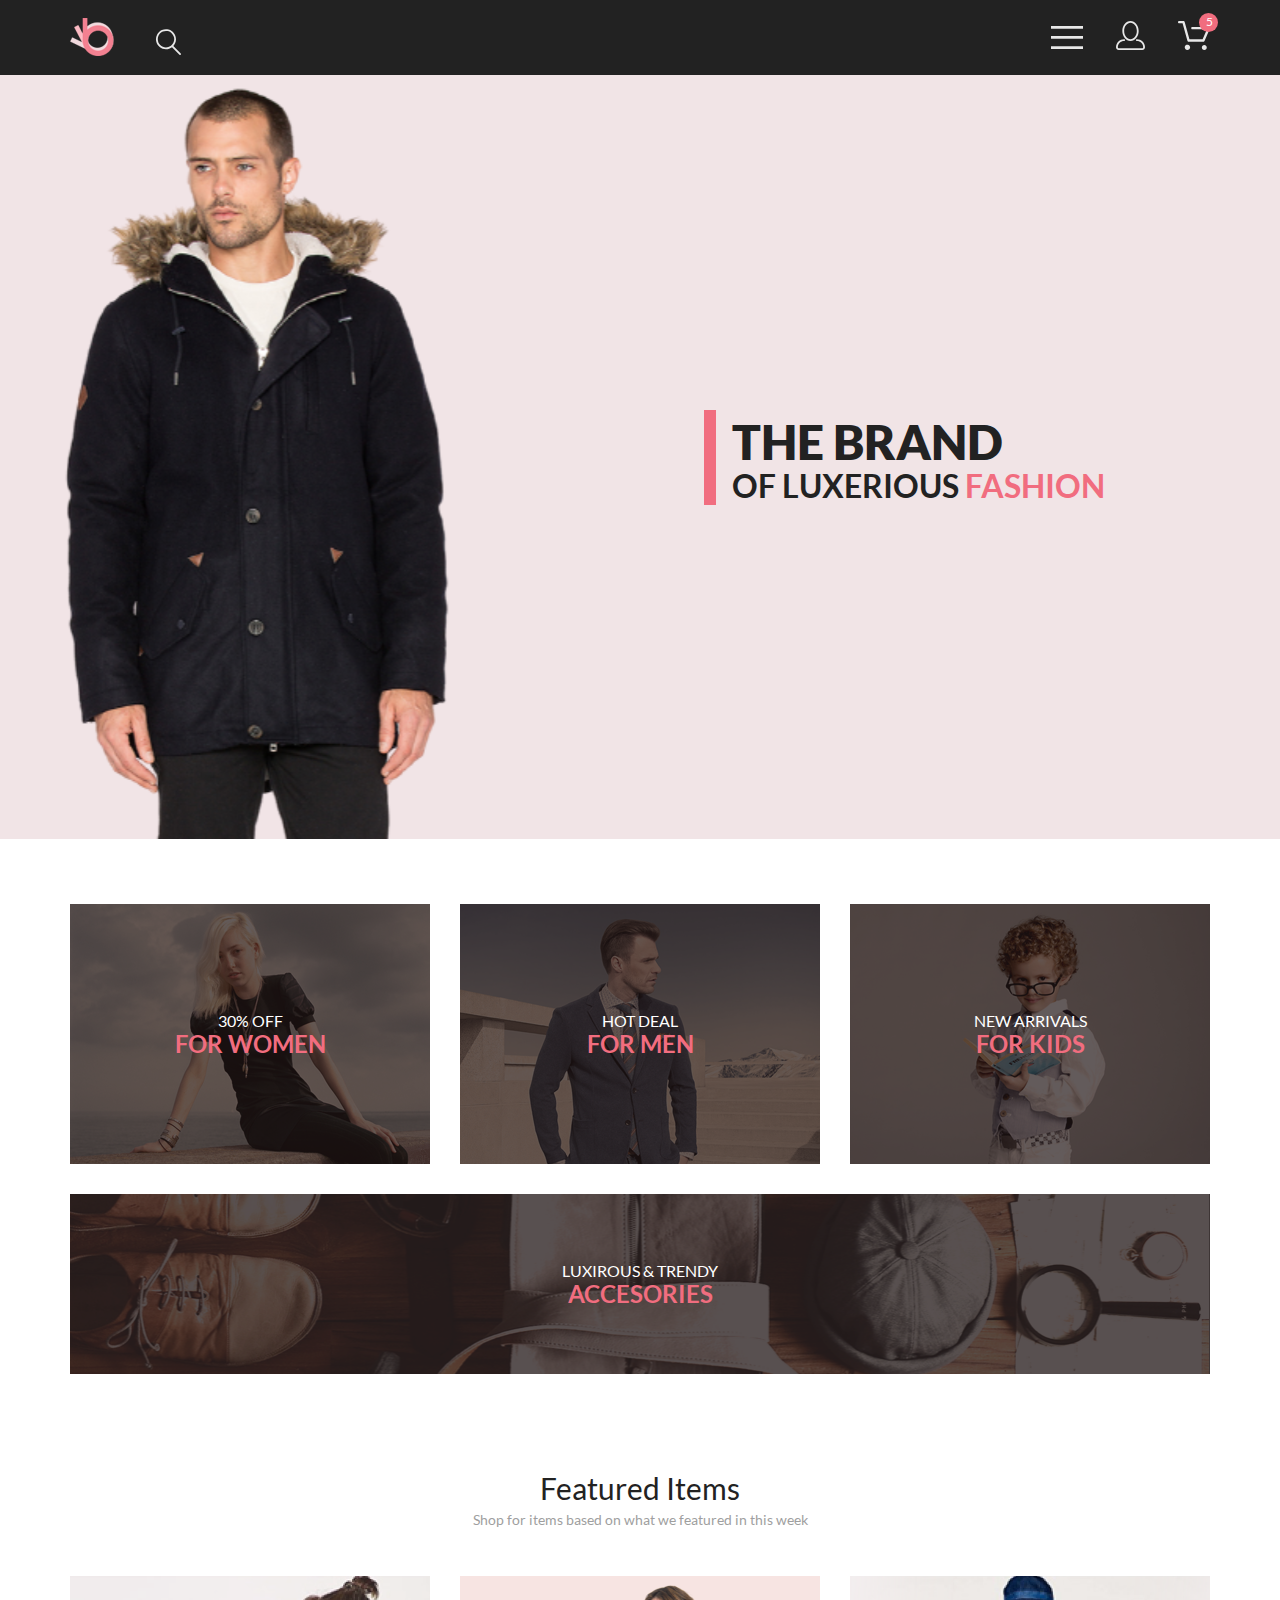
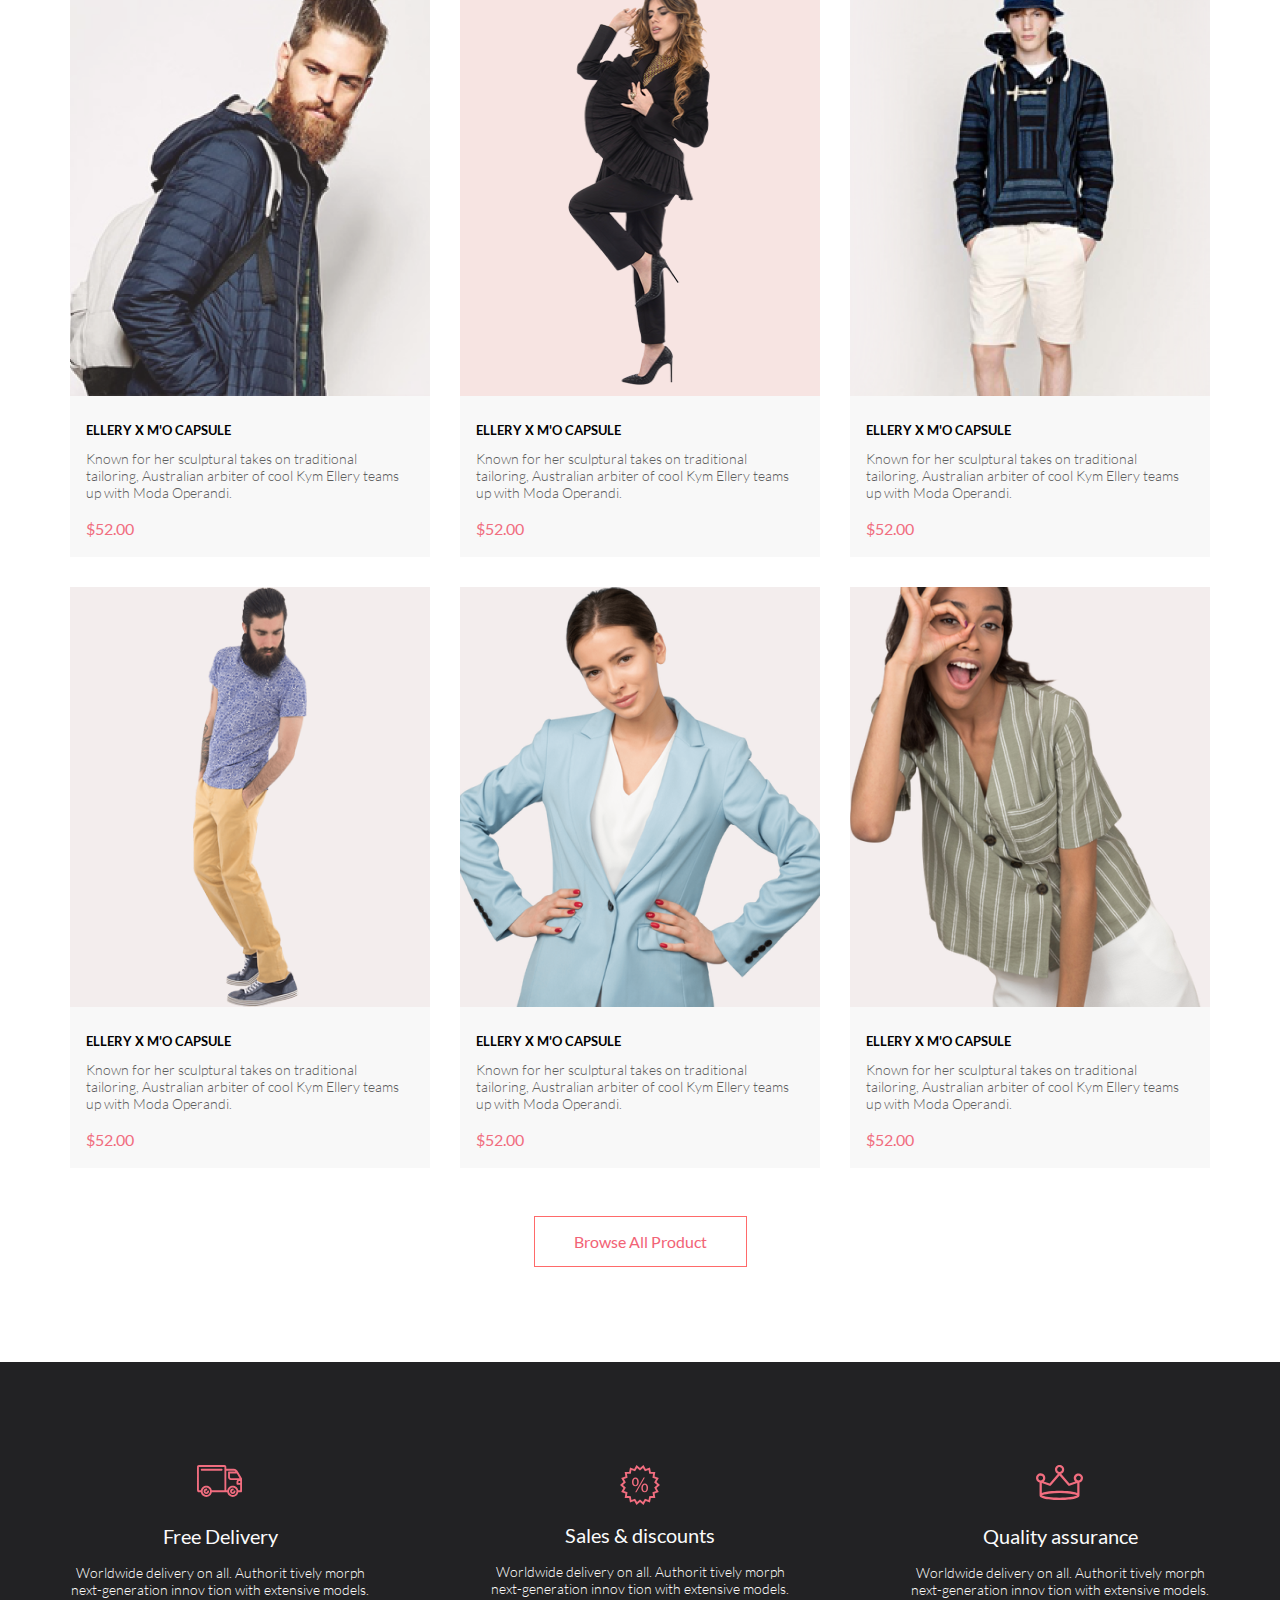
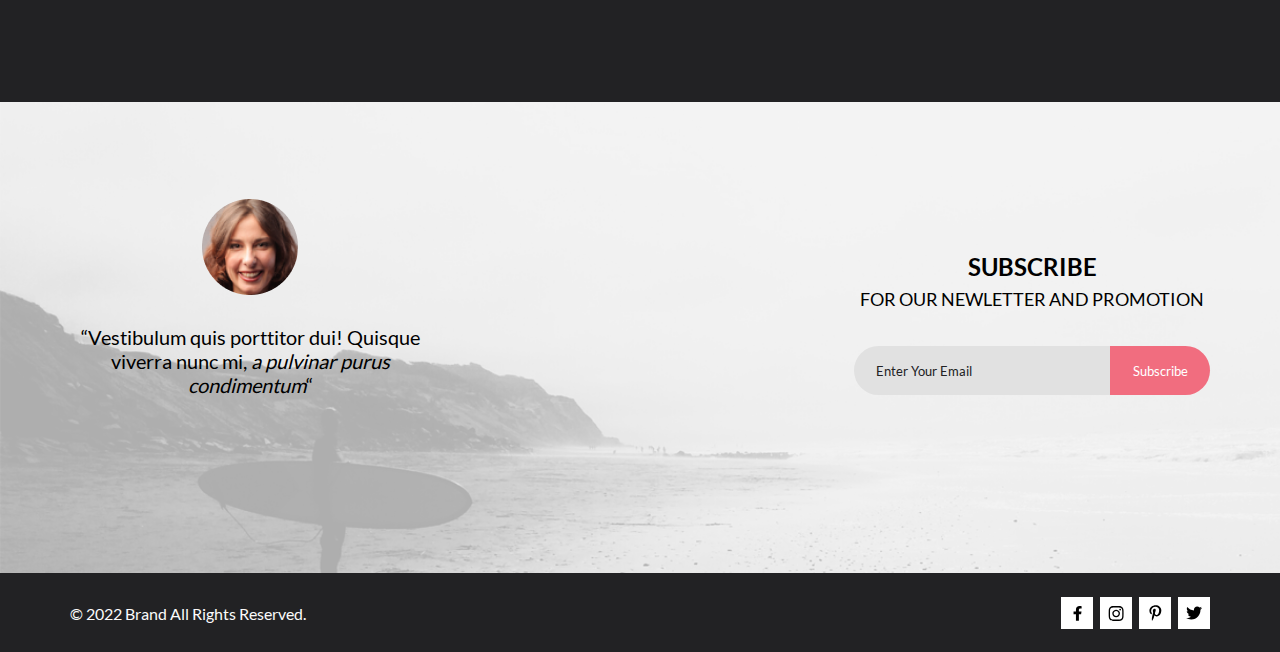
==== commit a9b79293: "HW JS+" ====
--- a/index.html
+++ b/index.html
@@ -6,6 +6,7 @@
     <meta name="viewport" content="width=device-width, initial-scale=1.0">
     <title>The Brand of Luxerious Fashion</title>
     <link rel="stylesheet" href="styles/style.css">
+    <script src="js/script.js" defer></script>
 </head>
 
 <body>
@@ -135,93 +136,11 @@
 
         <section class="catalog">
             <div class="center-container">
-                <h2 class="catalog__title">Fetured Items</h2>
+                <h2 class="catalog__title">Featured Items</h2>
                 <p class="catalog__text">Shop for items based on what we featured in this week</p>
-                <div class="catalog__content">
-                    <a href="product.html" class="catalog-card">
-                        <div class="catalog-card__img">
-                            <img src="styles/img/catalog-card1.png" alt="image" class="catalog-card__img-item">
-                            <div class="catalog-card__img-button">
-                                <img src="styles/img/shop-cart.svg" alt="shop cart">Add to Cart
-                            </div>
-                        </div>
-                        <h3 class="catalog-card__title">Ellery x m'o capsule</h3>
-                        <p class="catalog-card__text">Known for her sculptural takes on traditional tailoring,
-                            Australian
-                            arbiter of cool Kym Ellery teams up with Moda Operandi.</p>
-                        <span class="catalog-card__price">$52.00</span>
-                    </a>
-                    <a href="product.html" class="catalog-card">
-                        <div class="catalog-card__img">
-                            <img src="styles/img/catalog-card2.png" alt="image" class="catalog-card__img-item">
-                            <div class="catalog-card__img-button">
-                                <img src="styles/img/shop-cart.svg" alt="shop cart">Add
-                                to Cart
-                            </div>
-                        </div>
-                        <h3 class="catalog-card__title">Ellery x m'o capsule</h3>
-                        <p class="catalog-card__text">Known for her sculptural takes on traditional tailoring,
-                            Australian
-                            arbiter of cool Kym Ellery teams up with Moda Operandi.</p>
-                        <span class="catalog-card__price">$52.00</span>
-                    </a>
-                    <a href="product.html" class="catalog-card">
-                        <div class="catalog-card__img">
-                            <img src="styles/img/catalog-card3.png" alt="image" class="catalog-card__img-item">
-                            <div class="catalog-card__img-button">
-                                <img src="styles/img/shop-cart.svg" alt="shop cart">Add
-                                to Cart
-                            </div>
-                        </div>
-                        <h3 class="catalog-card__title">Ellery x m'o capsule</h3>
-                        <p class="catalog-card__text">Known for her sculptural takes on traditional tailoring,
-                            Australian
-                            arbiter of cool Kym Ellery teams up with Moda Operandi.</p>
-                        <span class="catalog-card__price">$52.00</span>
-                    </a>
-                    <a href="product.html" class="catalog-card">
-                        <div class="catalog-card__img">
-                            <img src="styles/img/catalog-card4.png" alt="image" class="catalog-card__img-item">
-                            <div class="catalog-card__img-button">
-                                <img src="styles/img/shop-cart.svg" alt="shop cart">Add
-                                to Cart
-                            </div>
-                        </div>
-                        <h3 class="catalog-card__title">Ellery x m'o capsule</h3>
-                        <p class="catalog-card__text">Known for her sculptural takes on traditional tailoring,
-                            Australian
-                            arbiter of cool Kym Ellery teams up with Moda Operandi.</p>
-                        <span class="catalog-card__price">$52.00</span>
-                    </a>
-                    <a href="product.html" class="catalog-card">
-                        <div class="catalog-card__img">
-                            <img src="styles/img/catalog-card5.png" alt="image" class="catalog-card__img-item">
-                            <div class="catalog-card__img-button">
-                                <img src="styles/img/shop-cart.svg" alt="shop cart">Add
-                                to Cart
-                            </div>
-                        </div>
-                        <h3 class="catalog-card__title">Ellery x m'o capsule</h3>
-                        <p class="catalog-card__text">Known for her sculptural takes on traditional tailoring,
-                            Australian
-                            arbiter of cool Kym Ellery teams up with Moda Operandi.</p>
-                        <span class="catalog-card__price">$52.00</span>
-                    </a>
-                    <a href="product.html" class="catalog-card">
-                        <div class="catalog-card__img">
-                            <img src="styles/img/catalog-card6.png" alt="image" class="catalog-card__img-item">
-                            <div class="catalog-card__img-button">
-                                <img src="styles/img/shop-cart.svg" alt="shop cart">Add
-                                to Cart
-                            </div>
-                        </div>
-                        <h3 class="catalog-card__title">Ellery x m'o capsule</h3>
-                        <p class="catalog-card__text">Known for her sculptural takes on traditional tailoring,
-                            Australian
-                            arbiter of cool Kym Ellery teams up with Moda Operandi.</p>
-                        <span class="catalog-card__price">$52.00</span>
-                    </a>
-                </div>
+
+                <div class="catalog__content"></div>
+
                 <a href="catalog.html" class="catalog__button">Browse All Product</a>
             </div>
         </section>
@@ -252,6 +171,8 @@
             </div>
         </div>
 
+        <section class="catalog-cart"></section>
+
         <section class="subscribe">
             <div class="center-container">
                 <figure class="subscribe-card">
@@ -313,8 +234,6 @@
         </div>
     </footer>
 
-    <script src="js/script.js"></script>
-
 </body>
 
 </html>--- a/styles/style.css
+++ b/styles/style.css
@@ -445,6 +445,7 @@
 .catalog-card {
   position: relative;
   background-color: #f8f8f8;
+  max-width: 360px;
 }
 .catalog-card:hover .catalog-card__img::before {
   visibility: visible;
@@ -518,6 +519,38 @@
   color: #f16d7f;
 }
 
+.catalog-cart {
+  max-width: 1200px;
+  margin: 0 auto;
+  padding-right: 30px;
+  padding-left: 30px;
+}
+@media (max-width: 1094px) {
+  .catalog-cart {
+    padding-right: 16px;
+    padding-left: 16px;
+  }
+}
+@media (max-width: 767px) {
+  .catalog-cart {
+    padding-right: 8px;
+    padding-left: 8px;
+  }
+}
+.catalog-cart__header {
+  margin-top: 96px;
+  margin-bottom: 64px;
+  text-align: center;
+  font-weight: 400;
+  font-size: 30px;
+}
+.catalog-cart .cart-card {
+  margin-bottom: 40px;
+}
+.catalog-cart .cart-card:last-child {
+  margin-bottom: 96px;
+}
+
 .advantages {
   padding-top: 103px;
   padding-bottom: 104px;
@@ -805,10 +838,26 @@
   padding-bottom: 60px;
   background-color: #F8F3F4;
 }
+@media (max-width: 555px) {
+  .page-top {
+    padding-top: 24px;
+    padding-bottom: 46px;
+  }
+}
 .page-top .center-container {
   display: flex;
   justify-content: space-between;
   align-items: center;
+}
+@media (max-width: 555px) {
+  .page-top .center-container {
+    flex-direction: column;
+    gap: 32px;
+  }
+}
+.page-top__title-only {
+  padding-top: 60px;
+  padding-bottom: 60px;
 }
 .page-top__title {
   font-size: 24px;
@@ -853,8 +902,9 @@
   border: 1px solid #eaeaea;
 }
 .product-slider .center-container {
+  position: relative;
   max-width: 1600px;
-  position: relative;
+  padding: 0;
 }
 .product-slider__info {
   position: absolute;
@@ -869,13 +919,52 @@
   background-color: #fff;
   border: 1px solid #eaeaea;
 }
+@media (max-width: 1157px) {
+  .product-slider__info {
+    position: static;
+    width: 100%;
+    border-left: none;
+    border-right: none;
+  }
+}
+@media (max-width: 619px) {
+  .product-slider__info {
+    padding-right: 24px;
+    padding-left: 24px;
+  }
+}
+@media (max-width: 399px) {
+  .product-slider__info {
+    padding-right: 14px;
+    padding-left: 14px;
+  }
+}
 .product-slider__info-top {
   display: flex;
   flex-direction: column;
   align-items: center;
   padding-bottom: 64px;
-  width: 642px;
-  border-bottom: 1px solid #eaeaea;
+  max-width: 642px;
+}
+@media (max-width: 619px) {
+  .product-slider__info-top {
+    padding-bottom: 31px;
+  }
+}
+.product-slider__info-line {
+  height: 1px;
+  width: 640px;
+  background-color: #eaeaea;
+}
+@media (max-width: 679px) {
+  .product-slider__info-line {
+    width: 440px;
+  }
+}
+@media (max-width: 489px) {
+  .product-slider__info-line {
+    width: 175px;
+  }
 }
 .product-slider__title, .product-slider__subtitle {
   text-transform: uppercase;
@@ -901,6 +990,11 @@
   font-size: 18px;
   color: #4d4d4d;
 }
+@media (max-width: 619px) {
+  .product-slider__subtitle {
+    margin-bottom: 31px;
+  }
+}
 .product-slider__text {
   margin-bottom: 32px;
   max-width: 554px;
@@ -923,6 +1017,12 @@
   padding-top: 64px;
   max-width: 380px;
 }
+@media (max-width: 619px) {
+  .product-slider__info-bottom {
+    gap: 64px;
+    padding-top: 48px;
+  }
+}
 .product-slider__button {
   display: flex;
   gap: 23px;
@@ -953,6 +1053,18 @@
   justify-content: center;
   padding-top: 11px;
   padding-bottom: 42px;
+}
+@media (max-width: 1157px) {
+  .slider {
+    position: relative;
+    padding: 30px 0;
+    max-height: 624px;
+  }
+}
+@media (max-width: 555px) {
+  .slider {
+    padding: 85px 0;
+  }
 }
 .slider__left, .slider__right {
   position: absolute;
@@ -976,6 +1088,16 @@
   padding-right: 5px;
   left: 0;
 }
+@media (max-width: 1157px) {
+  .slider__img {
+    max-height: 565px;
+  }
+}
+@media (max-width: 555px) {
+  .slider__img {
+    max-width: 300px;
+  }
+}
 .slider__right {
   padding-left: 5px;
   right: 0;
@@ -985,14 +1107,60 @@
   padding-top: 665px;
   padding-bottom: 128px;
 }
+@media (max-width: 1157px) {
+  .product-catalog {
+    padding-top: 128px;
+  }
+}
+@media (max-width: 649px) {
+  .product-catalog {
+    padding-top: 64px;
+    padding-bottom: 64px;
+  }
+}
 .product-catalog .center-container {
   display: flex;
+  justify-content: center;
   gap: 30px;
 }
+@media (max-width: 1216px) {
+  .product-catalog .center-container {
+    flex-direction: row-reverse;
+    gap: 16px;
+  }
+}
+@media (max-width: 649px) {
+  .product-catalog .center-container {
+    flex-direction: column;
+    align-items: center;
+    padding-right: 14px;
+    padding-left: 14px;
+  }
+}
+@media (max-width: 649px) {
+  .product-catalog .center-container .catalog-card:nth-child(2) {
+    display: none;
+  }
+}
+@media (max-width: 1216px) {
+  .product-catalog .center-container .catalog-card:last-child {
+    display: none;
+  }
+}
+@media (max-width: 649px) {
+  .product-catalog .center-container .catalog-card:last-child {
+    display: block;
+  }
+}
 
 .product-details {
   display: flex;
   gap: 23px;
+}
+@media (max-width: 349px) {
+  .product-details {
+    gap: 10px;
+  }
 }
 .product-details__item {
   position: relative;
@@ -1012,6 +1180,11 @@
   text-transform: uppercase;
   transition: color 0.5s;
   cursor: pointer;
+}
+@media (max-width: 619px) {
+  .product-details__summary {
+    font-size: 10px;
+  }
 }
 .product-details__summary:hover {
   color: #f16d7f;
@@ -1071,16 +1244,35 @@
   padding-top: 38px;
   padding-bottom: 96px;
 }
+@media (max-width: 649px) {
+  .main-catalog .center-container {
+    padding-right: 8px;
+    padding-left: 8px;
+  }
+}
 .main-catalog__filter-sort {
   display: flex;
   gap: 30px;
+}
+@media (max-width: 1188px) {
+  .main-catalog__filter-sort {
+    justify-content: center;
+    max-width: 736px;
+    margin: 0 auto;
+  }
 }
 .main-catalog__items {
   display: grid;
-  grid-template-columns: repeat(3, 1fr);
-  grid-template-rows: repeat(3, 1fr);
+  grid-template-columns: repeat(auto-fit, minmax(300px, 360px));
+  grid-template-rows: repeat(auto-fit, minmax(580px, 1fr));
+  justify-content: center;
   gap: 30px;
   margin-bottom: 48px;
+}
+@media (max-width: 1216px) {
+  .main-catalog__items {
+    gap: 16px;
+  }
 }
 
 .filter {
@@ -1095,8 +1287,24 @@
   background-color: #fff;
   z-index: 5;
 }
+@media (max-width: 1188px) {
+  .filter__details {
+    padding-left: 0;
+  }
+}
+@media (max-width: 479px) {
+  .filter__details {
+    width: 270px;
+  }
+}
 .filter__details[open] {
   box-shadow: 6px 4px 35px 0 rgba(0, 0, 0, 0.21);
+  z-index: 10;
+}
+@media (max-width: 1188px) {
+  .filter__details[open] {
+    padding-left: 7px;
+  }
 }
 .filter__details[open] .filter__title {
   color: #f16d7f;
@@ -1113,6 +1321,15 @@
   font-weight: 600;
   font-size: 14px;
   cursor: pointer;
+}
+@media (max-width: 479px) {
+  .filter__title span {
+    display: none;
+  }
+  .filter__title svg {
+    width: 37px;
+    height: 25px;
+  }
 }
 .filter__content {
   display: flex;
@@ -1155,6 +1372,24 @@
   display: flex;
   gap: 28px;
   margin-top: 13px;
+  min-width: 360px;
+  z-index: 5;
+}
+@media (max-width: 1188px) {
+  .sort {
+    justify-content: end;
+  }
+}
+@media (max-width: 479px) {
+  .sort {
+    gap: 23px;
+    min-width: 260px;
+  }
+}
+@media (max-width: 349px) {
+  .sort {
+    gap: 15px;
+  }
 }
 .sort__item {
   position: relative;
@@ -1175,6 +1410,11 @@
   text-transform: uppercase;
   transition: color 0.5s;
   cursor: pointer;
+}
+@media (max-width: 479px) {
+  .sort__summary {
+    font-size: 12px;
+  }
 }
 .sort__summary:hover {
   color: #f16d7f;
@@ -1279,9 +1519,32 @@
   padding-top: 96px;
   padding-bottom: 128px;
 }
+@media (max-width: 599px) {
+  .cart {
+    padding-top: 39px;
+    padding-bottom: 96px;
+  }
+}
+@media (max-width: 599px) {
+  .cart .center-container {
+    padding-right: 9px;
+    padding-left: 9px;
+  }
+}
 .cart__content {
   display: flex;
   justify-content: space-between;
+}
+@media (max-width: 1121px) {
+  .cart__content {
+    flex-direction: column;
+    gap: 64px;
+  }
+}
+@media (max-width: 599px) {
+  .cart__content {
+    gap: 48px;
+  }
 }
 .cart__content-left {
   display: flex;
@@ -1289,6 +1552,17 @@
   gap: 72px;
   max-width: 652px;
 }
+@media (max-width: 1121px) {
+  .cart__content-left {
+    width: 100%;
+    margin: 0 auto;
+  }
+}
+@media (max-width: 599px) {
+  .cart__content-left {
+    gap: 30px;
+  }
+}
 .cart__cards {
   display: flex;
   flex-direction: column;
@@ -1297,6 +1571,17 @@
 .cart__buttons {
   display: flex;
   justify-content: space-between;
+}
+@media (max-width: 1121px) {
+  .cart__buttons {
+    justify-content: center;
+    gap: 48px;
+  }
+}
+@media (max-width: 599px) {
+  .cart__buttons {
+    gap: 9px;
+  }
 }
 .cart__button {
   width: 235px;
@@ -1310,6 +1595,12 @@
   transition: color 0.5s, background-color 0.5s;
   cursor: pointer;
 }
+@media (max-width: 599px) {
+  .cart__button {
+    font-size: 12px;
+    text-transform: none;
+  }
+}
 .cart__button:hover {
   color: #fff;
   background-color: #A4A4A4;
@@ -1319,16 +1610,40 @@
   flex-direction: column;
   gap: 57px;
 }
+@media (max-width: 1121px) {
+  .cart__content-right {
+    flex-direction: row;
+    justify-content: space-between;
+    gap: 15px;
+  }
+}
+@media (max-width: 599px) {
+  .cart__content-right {
+    flex-direction: column;
+    gap: 0;
+  }
+}
 
 .cart-card {
   position: relative;
   display: flex;
+  max-width: 652px;
   max-height: 306px;
   background-color: #fff;
   box-shadow: 17px 19px 24px 0 rgba(0, 0, 0, 0.13);
 }
+@media (max-width: 599px) {
+  .cart-card {
+    box-shadow: 8px 8px 21px 0 rgba(0, 0, 0, 0.13);
+  }
+}
 .cart-card__img {
-  height: 100%;
+  max-height: 306px;
+}
+@media (max-width: 599px) {
+  .cart-card__img {
+    max-height: 188px;
+  }
 }
 .cart-card__content {
   display: flex;
@@ -1337,6 +1652,19 @@
   padding-top: 22px;
   padding-right: 22px;
   padding-left: 31px;
+}
+@media (max-width: 599px) {
+  .cart-card__content {
+    gap: 25px;
+    padding-top: 13px;
+    padding-right: 25px;
+    padding-left: 17px;
+  }
+}
+@media (max-width: 373px) {
+  .cart-card__content {
+    padding-left: 5px;
+  }
 }
 .cart-card__title {
   max-width: 262px;
@@ -1346,14 +1674,31 @@
   color: #222;
   text-transform: uppercase;
 }
+@media (max-width: 599px) {
+  .cart-card__title {
+    font-size: 16px;
+    line-height: 19px;
+  }
+}
 .cart-card__details {
   display: flex;
   flex-direction: column;
   gap: 6px;
+}
+@media (max-width: 599px) {
+  .cart-card__details {
+    gap: 3px;
+  }
 }
 .cart-card__detail {
   font-size: 22px;
   color: #575757;
+}
+@media (max-width: 599px) {
+  .cart-card__detail {
+    gap: 3px;
+    font-size: 14px;
+  }
 }
 .cart-card__detail--price {
   color: #f16d7f;
@@ -1370,6 +1715,19 @@
   color: #656565;
   border: 1px solid #EAEAEA;
 }
+@media (max-width: 599px) {
+  .cart-card__detail-input {
+    margin-left: 15px;
+    width: 24px;
+    height: 15px;
+    font-size: 10px;
+  }
+}
+@media (max-width: 340px) {
+  .cart-card__detail-input {
+    margin-left: 5px;
+  }
+}
 .cart-card__detail-input::-webkit-outer-spin-button, .cart-card__detail-input::-webkit-inner-spin-button {
   -webkit-appearance: none;
   margin: 0;
@@ -1382,6 +1740,16 @@
   border: none;
   cursor: pointer;
 }
+@media (max-width: 599px) {
+  .cart-card__close {
+    top: 15px;
+    right: 12px;
+  }
+  .cart-card__close svg {
+    width: 10px;
+    height: 10px;
+  }
+}
 .cart-card__close:hover svg path {
   fill: #f16d7f;
 }
@@ -1395,6 +1763,12 @@
   gap: 20px;
   padding-top: 21px;
   width: 360px;
+}
+@media (max-width: 599px) {
+  .cart-form {
+    padding-top: 0;
+    width: 100%;
+  }
 }
 .cart-form__title {
   font-weight: 300;
@@ -1437,6 +1811,11 @@
   transition: color 0.5s, background-color 0.5s;
   cursor: pointer;
 }
+@media (max-width: 599px) {
+  .cart-form__button {
+    text-transform: none;
+  }
+}
 .cart-form__button:hover {
   color: #fff;
   background-color: #A4A4A4;
@@ -1446,8 +1825,21 @@
   display: flex;
   flex-direction: column;
   gap: 17px;
-  padding: 39px 44px 42px;
+  padding: 39px 43px 42px;
+  min-width: 360px;
+  max-height: 214px;
   background-color: #F5F3F3;
+}
+@media (max-width: 1121px) {
+  .cart-checkout {
+    margin-top: 59px;
+  }
+}
+@media (max-width: 599px) {
+  .cart-checkout {
+    padding: 39px 20px 42px;
+    min-width: 100%;
+  }
 }
 .cart-checkout__text {
   display: flex;
@@ -1503,6 +1895,13 @@
 .registration .center-container {
   display: flex;
   justify-content: space-between;
+  gap: 22px;
+}
+@media (max-width: 634px) {
+  .registration .center-container {
+    flex-direction: column;
+    gap: 40px;
+  }
 }
 .registration__advantages {
   display: flex;
@@ -1535,7 +1934,17 @@
 }
 
 .registration-form {
-  max-width: 360px;
+  width: 360px;
+}
+@media (max-width: 700px) {
+  .registration-form {
+    width: 300px;
+  }
+}
+@media (max-width: 634px) {
+  .registration-form {
+    width: 100%;
+  }
 }
 .registration-form__name {
   display: flex;
@@ -1549,11 +1958,22 @@
   color: #222;
 }
 .registration-form__input {
+  width: 360px;
   min-height: 45px;
   padding: 0 17px;
   font-weight: 300;
   font-size: 13px;
   border: 1px solid #a4a4a4;
+}
+@media (max-width: 700px) {
+  .registration-form__input {
+    width: 300px;
+  }
+}
+@media (max-width: 634px) {
+  .registration-form__input {
+    width: 100%;
+  }
 }
 .registration-form__input::-moz-placeholder {
   color: #b1b1b1;
